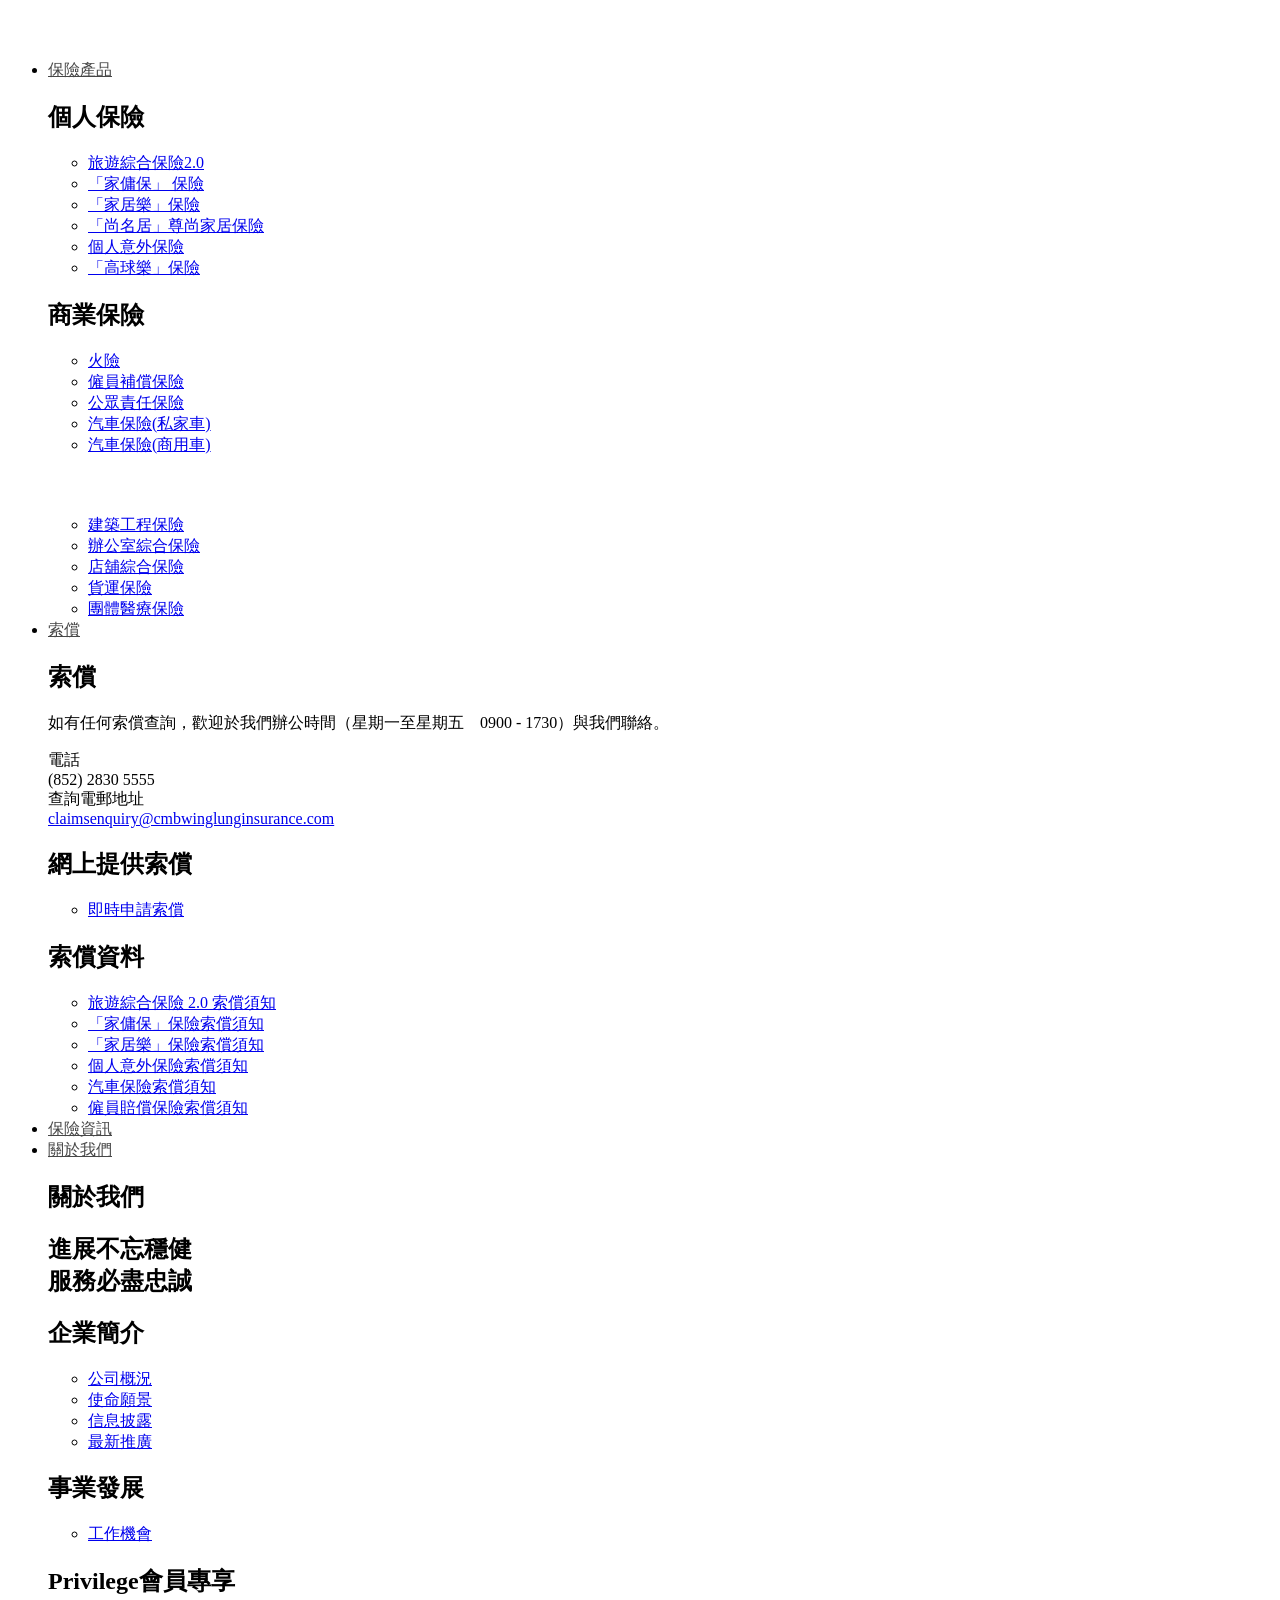
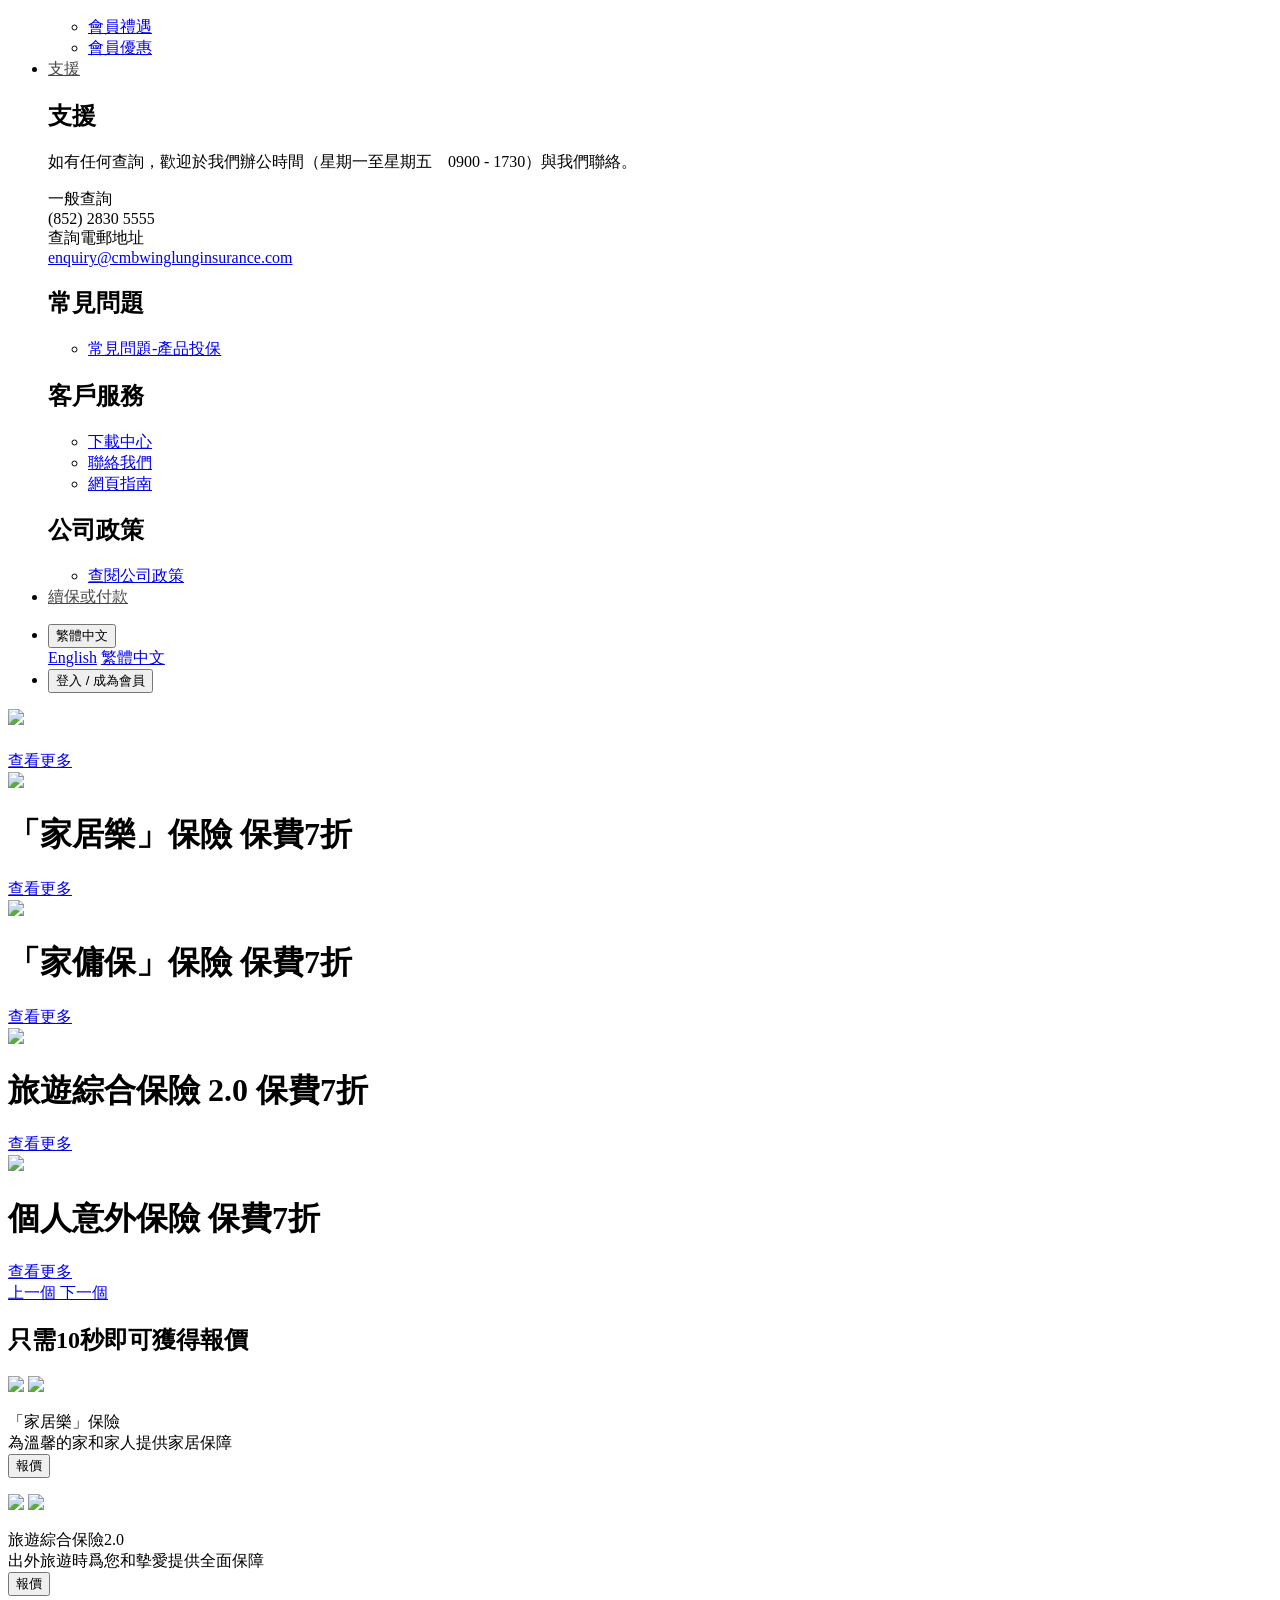
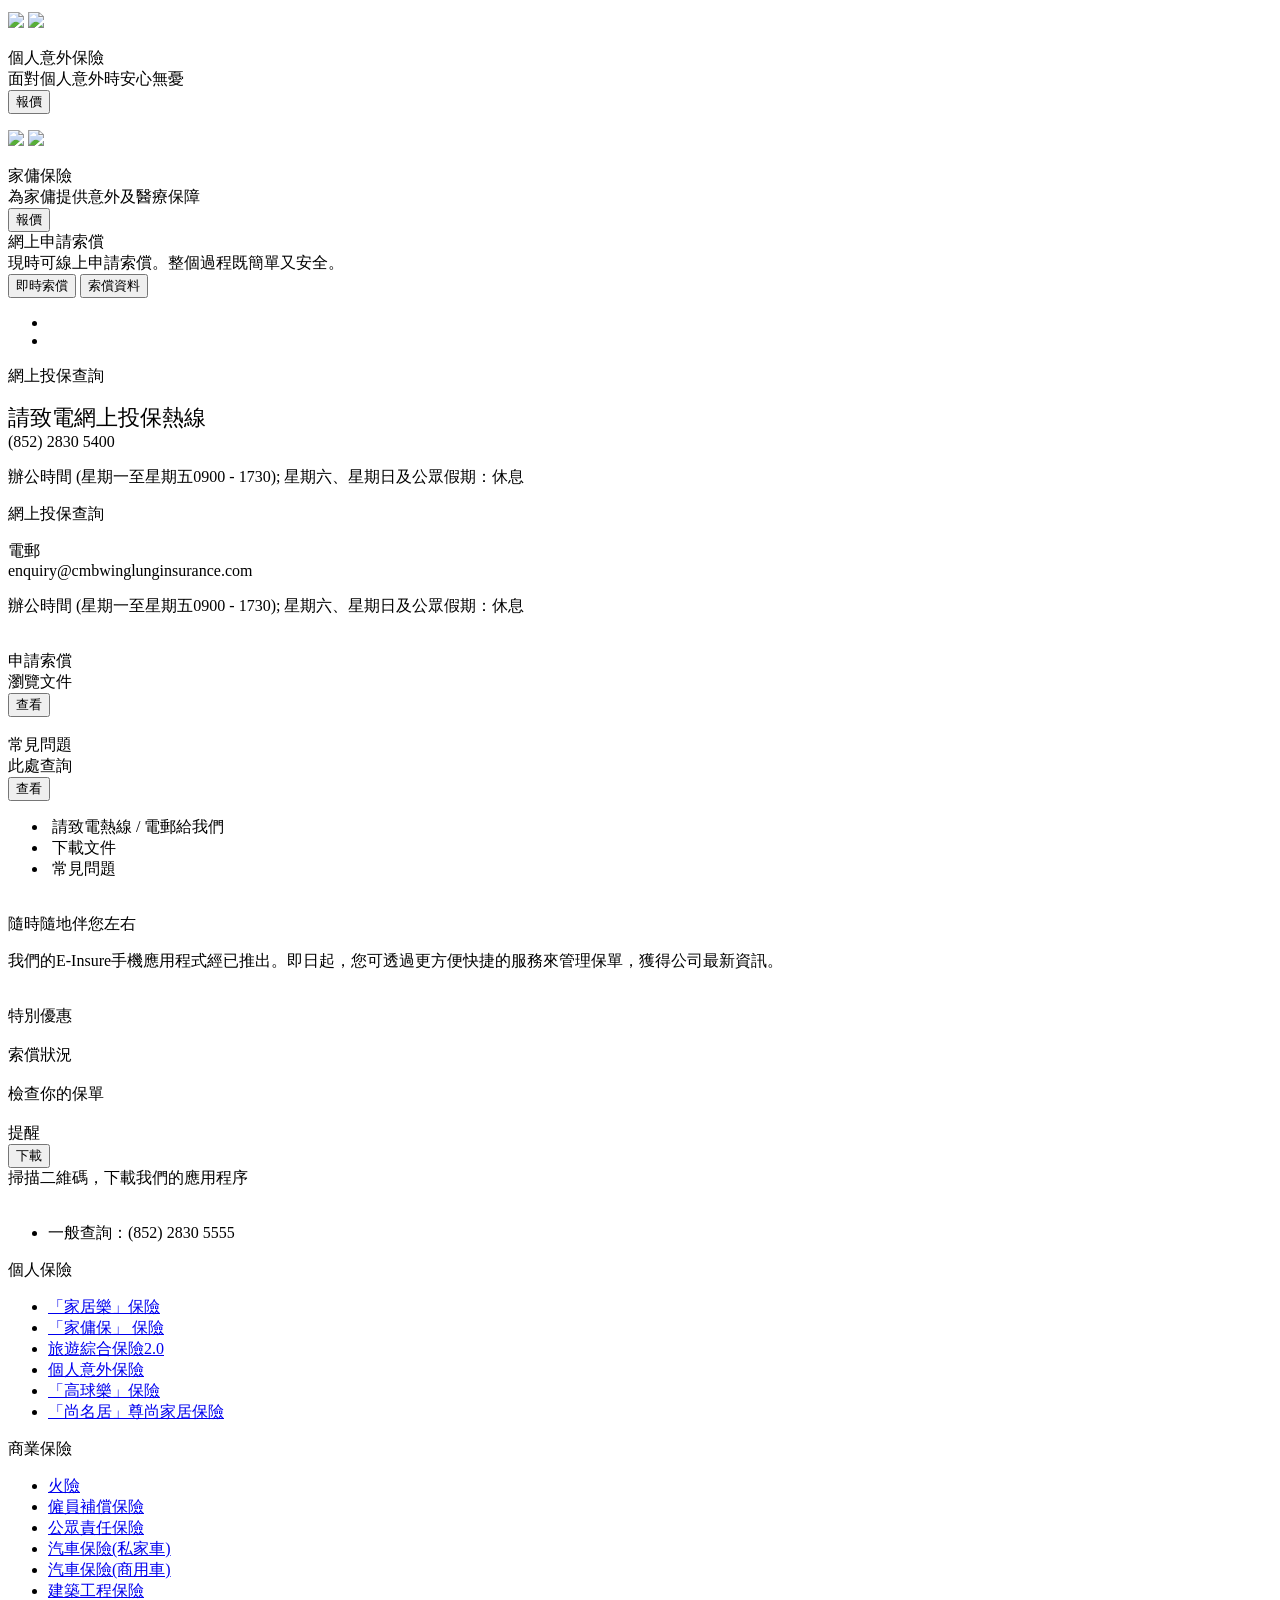
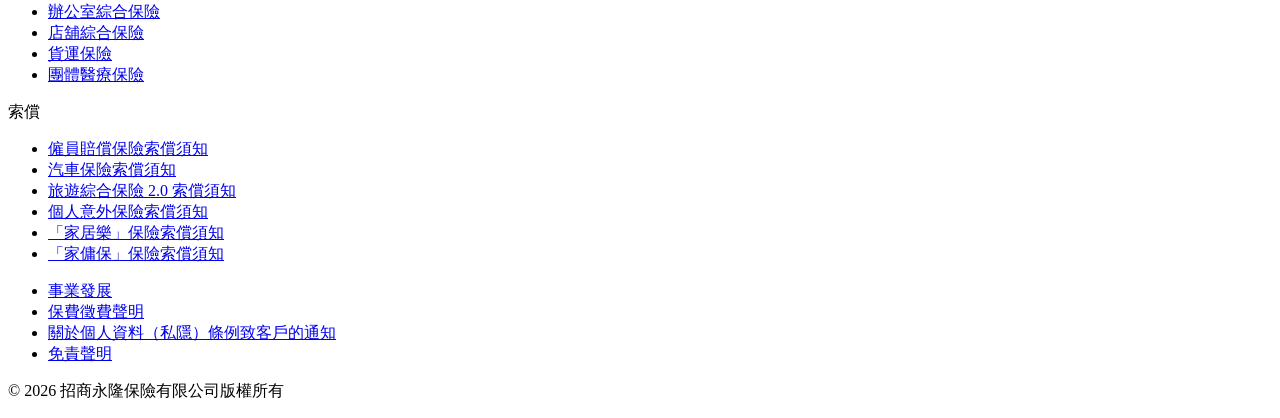
==== index.html @ 15ef1fee "3rd try" ====
<!DOCTYPE html>
<!-- saved from url=(0040)https://www.cmbwinglunginsurance.com/zh/ -->
<html class="no-js" lang="zh"><!--<![endif]--><head><meta http-equiv="Content-Type" content="text/html; charset=UTF-8">
    
    <meta http-equiv="X-UA-Compatible" content="IE=edge">
    <meta name="viewport" content="width=device-width initial-scale=1.0 maximum-scale=1.0 user-scalable=yes">
    <meta name="format-detection" content="telephone=no">
    <title>招商永隆保險</title>
    <meta name="description" content="招商永隆保險有限公司（前身為永隆保險有限公司）成立於1981年，為招商永隆銀行有限公司全資附屬公司。自2008年招商銀行收購永隆銀行以來，我公司成為招商銀行集團內唯一一間提供一般保險服務的公司。">
    <meta name="keywords" content="招商永隆保險,香港,個人保險,家居,家傭,個人意外,旅遊,聯絡我們,下載,索償程序,尚名居,家傭保,家居樂,旅遊綜合保險,個人意外保險,財產險,汽車保險,責任保險,運輸險,意外及健康險">
    <meta property="og:image" content="//www.cmbwinglunginsurance.com/Themes/direct/images/fbimg_2.jpg">
    <meta property="og:description" content="CMB Wing Lung Insurance ZH">
    


    
    
    <script src="./招商永隆保險_files/hm.js.download"></script><script type="text/javascript">
        var _rootpath = "/"
        var _langid = "2"
        var _sitename = "DIRECT"
    </script>
    <link rel="canonical" href="http://www.cmbwinglunginsurance.com/">
    <link href="./招商永隆保險_files/bootstrap4.3.1.css" rel="stylesheet">
    <link href="./招商永隆保險_files/bootstrap.css" rel="stylesheet">
    <link href="./招商永隆保險_files/common.css" rel="stylesheet">
    <link href="./招商永隆保險_files/bootstrap-chosen.css" rel="stylesheet">

    <script type="text/javascript" src="./招商永隆保險_files/jquery-3.6.0.min.js.download"></script>
    <script type="text/javascript" src="./招商永隆保險_files/jquery-3.6.0.min.js.download"></script>
    <script type="text/javascript" src="./招商永隆保險_files/moment.min.js.download"></script>
    <script type="text/javascript" src="./招商永隆保險_files/popper.js.download"></script>
    <script type="text/javascript" src="./招商永隆保險_files/bootstrap.min.js.download"></script>
    <script type="text/javascript" src="./招商永隆保險_files/simpleMobileMenu.js.download"></script>
    <script type="text/javascript" src="./招商永隆保險_files/chosen.jquery.js.download"></script>
    <script type="text/javascript" src="./招商永隆保險_files/esd_fontend_script.js.download"></script>



    <script src="./招商永隆保險_files/bootstrap-datetimepicker.min.js.download"></script>
    <link href="./招商永隆保險_files/bootstrap-datetimepicker.css" rel="stylesheet">
    <script src="./招商永隆保險_files/jquery.validate.min.js.download"></script>
    <script src="./招商永隆保險_files/jquery.validate.additional.js.download"></script>

    <script>var _hmt = _hmt || [];(function() {  var hm = document.createElement("script");  hm.src = "https://hm.baidu.com/hm.js?60642359745b05af45d25fa3fc663d2a";  var s = document.getElementsByTagName("script")[0];   s.parentNode.insertBefore(hm, s);})();</script>

    

    

</head>
    <body class="" style=""><div class="overally"></div>
    



<nav id="nav" class="">
    <div class="navbar-slim">
        <div class="container">
            <div class="navbar-logo-slim">
                <a href="https://www.cmbwinglunginsurance.com/zh/">
                        <img src="https://www.cmbwinglunginsurance.com/zh/" alt="">
                </a>
            </div>
            <i class="icon icon_menu"></i>
        </div>
    </div>
    <div class="container navbar-one">
        <div class="row">
            <div class="col-md-9 nav-left">
                <div class="logo">
                    <a href="https://www.cmbwinglunginsurance.com/zh/">
                            <img src="./招商永隆保險_files/CMBWLI-LOGO2022032215174520220322151745.JPG" alt="">
                    </a>
                </div>
                <div class="navwrp"><a href="javascript:void(0)" class="mnuclose"><i class="icon icon_cancel"></i></a><a href="javascript:void(0)" class="smobitrigger ion-navicon-round inrwrpr" style="display: none;"><i class="icon icon_menu"></i></a><ul class="nav mobimenu inrwrpr">
                        <li class="has-dropdown">
                            <a class="nav-link" href="https://www.cmbwinglunginsurance.com/zh/#" style="color: rgb(71, 71, 71);">保險產品</a>
                            <div class="submenu">
                                <div class="container">
                                    <div class="col-md-4 submenu-column">
                                        <h2 class="red">個人保險</h2>
                                        <ul class="dropdown">
                                            <li><a href="https://www.cmbwinglunginsurance.com/zh/Product/ProductFeatures?type=T">旅遊綜合保險2.0<i class="glyphicon glyphicon-menu-right"></i></a></li>
                                            <li><a href="https://www.cmbwinglunginsurance.com/zh/Product/ProductFeatures?type=DH">「家傭保」 保險<i class="glyphicon glyphicon-menu-right"></i></a></li>
                                            <li><a href="https://www.cmbwinglunginsurance.com/zh/Product/ProductFeatures?type=H">「家居樂」保險<i class="glyphicon glyphicon-menu-right"></i></a></li>
                                            <li><a href="https://www.cmbwinglunginsurance.com/zh/Product/ProductFeatures?type=SH">「尚名居」尊尚家居保險<i class="glyphicon glyphicon-menu-right"></i></a></li>
                                            <li><a href="https://www.cmbwinglunginsurance.com/zh/Product/ProductFeatures?type=PA">個人意外保險<i class="glyphicon glyphicon-menu-right"></i></a></li>
                                            <li><a href="https://www.cmbwinglunginsurance.com/zh/Product/ProductFeatures?type=GP">「高球樂」保險<i class="glyphicon glyphicon-menu-right"></i></a></li>
                                        </ul>
                                    </div>
                                    <div class="col-md-4 submenu-column">
                                        <h2 class="red">商業保險</h2>
                                        <ul class="dropdown">
                                            <li><a href="https://www.cmbwinglunginsurance.com/zh/Product/ProductFeatures?type=F">火險<i class="glyphicon glyphicon-menu-right"></i></a></li>
                                            <li><a href="https://www.cmbwinglunginsurance.com/zh/Product/ProductFeatures?type=EC">僱員補償保險<i class="glyphicon glyphicon-menu-right"></i></a></li>
                                            <li><a href="https://www.cmbwinglunginsurance.com/zh/Product/ProductFeatures?type=PL">公眾責任保險<i class="glyphicon glyphicon-menu-right"></i></a></li>
                                            <li><a href="https://www.cmbwinglunginsurance.com/zh/Product/ProductFeatures?type=PC">汽車保險(私家車)<i class="glyphicon glyphicon-menu-right"></i></a></li>
                                            <li><a href="https://www.cmbwinglunginsurance.com/zh/Product/ProductFeatures?type=CV">汽車保險(商用車)<i class="glyphicon glyphicon-menu-right"></i></a></li>
                                        </ul>
                                    </div>
                                    <div class="col-md-4 submenu-column">
                                        <h2 style="height:20px"></h2>
                                        <ul class="dropdown">
                                            <li><a href="https://www.cmbwinglunginsurance.com/zh/Product/ProductFeatures?type=CAR">建築工程保險<i class="glyphicon glyphicon-menu-right"></i></a></li>
                                            <li><a href="https://www.cmbwinglunginsurance.com/zh/Product/ProductFeatures?type=OC">辦公室綜合保險<i class="glyphicon glyphicon-menu-right"></i></a></li>
                                            <li><a href="https://www.cmbwinglunginsurance.com/zh/Product/ProductFeatures?type=SCP">店舖綜合保險<i class="glyphicon glyphicon-menu-right"></i></a></li>
                                            <li><a href="https://www.cmbwinglunginsurance.com/zh/Product/ProductFeatures?type=MC">貨運保險<i class="glyphicon glyphicon-menu-right"></i></a></li>
                                            <li><a href="https://www.cmbwinglunginsurance.com/zh/Product/ProductFeatures?type=GMI">團體醫療保險<i class="glyphicon glyphicon-menu-right"></i></a></li>
                                        </ul>
                                    </div>
                                </div>
                            </div><!-- submenu end -->
                        </li>
                        <li class="has-dropdown">
                            <a class="nav-link" href="https://www.cmbwinglunginsurance.com/zh/#" style="color: rgb(71, 71, 71);">索償</a>
                            <div class="submenu">
                                <div class="container submenu-long">
                                    <div class="col-md-4 submenu-column submenu-intro">
                                        <h2 class="red">索償</h2>
<p>如有任何索償查詢，歡迎於我們辦公時間（星期一至星期五　0900 - 1730）與我們聯絡。</p>
<div class="submenu-title">電話</div>
<div class="submenu-info">(852) 2830 5555</div>
<div class="submenu-title">查詢電郵地址</div>
<div class="submenu-info"><a href="mailto:enquiry@cmbwinglunginsurance.com">claimsenquiry@cmbwinglunginsurance.com</a></div>
                                    </div>
                                    <div class="col-md-4 submenu-column">
                                        <h2 class="red">網上提供索償</h2>
                                        <ul class="dropdown">
                                            <li> <a href="https://www.cmbwinglunginsurance.com/zh/Claim/Landing">即時申請索償<i class="glyphicon glyphicon-menu-right"></i></a></li>
                                        </ul>
                                    </div>
                                    <div class="col-md-4 submenu-column">
                                        <h2 class="red">索償資料</h2>
                                        <ul class="dropdown">
                                            <li><a href="https://www.cmbwinglunginsurance.com/zh/form/instruction/2261">旅遊綜合保險 2.0 索償須知<i class="glyphicon glyphicon-menu-right"></i></a></li>
                                            <li><a href="https://www.cmbwinglunginsurance.com/zh/form/instruction/2284">「家傭保」保險索償須知<i class="glyphicon glyphicon-menu-right"></i></a></li>
                                            <li><a href="https://www.cmbwinglunginsurance.com/zh/form/instruction/2259">「家居樂」保險索償須知<i class="glyphicon glyphicon-menu-right"></i></a></li>
                                            <li><a href="https://www.cmbwinglunginsurance.com/zh/form/instruction/2263">個人意外保險索償須知<i class="glyphicon glyphicon-menu-right"></i></a></li>
                                            <li><a href="https://www.cmbwinglunginsurance.com/zh/form/instruction/4505">汽車保險索償須知<i class="glyphicon glyphicon-menu-right"></i></a></li>
                                            <li><a href="https://www.cmbwinglunginsurance.com/zh/form/instruction/2283">僱員賠償保險索償須知<i class="glyphicon glyphicon-menu-right"></i></a></li>
                                        </ul>
                                    </div>
                                </div>
                            </div><!-- submenu end -->
                        </li>
                        <li class="">
                            <a class="nav-link" href="https://www.cmbwinglunginsurance.com/zh/NewsAndPromotions" style="color: rgb(71, 71, 71);">保險資訊</a>
                        </li>
                        <li class="has-dropdown">
                            <a class="nav-link" href="https://www.cmbwinglunginsurance.com/zh/#" style="color: rgb(71, 71, 71);">關於我們</a>
                            <div class="submenu">
                                <div class="container">
                                    <div class="col-md-4 submenu-column submenu-intro">
                                        <h2 class="red">關於我們</h2>
<h1>進展不忘穩健<br>服務必盡忠誠</h1>
                                    </div>
                                    <div class="col-md-4 submenu-column">
                                        <h2 class="red">企業簡介</h2>
                                        <ul class="dropdown">
                                            <li><a href="https://www.cmbwinglunginsurance.com/zh/CompanyProfile">公司概況<i class="glyphicon glyphicon-menu-right"></i></a></li>
                                            <li><a href="https://www.cmbwinglunginsurance.com/zh/OurMission">使命願景<i class="glyphicon glyphicon-menu-right"></i></a></li>
                                            <li><a href="https://www.cmbwinglunginsurance.com/zh/InformationDisclosure">信息披露<i class="glyphicon glyphicon-menu-right"></i></a></li>
                                            <li><a href="https://www.cmbwinglunginsurance.com/zh/NewsAndPromotions?type=P">最新推廣<i class="glyphicon glyphicon-menu-right"></i></a></li>
                                        </ul>
                                    </div>
                                    <div class="col-md-4 submenu-column">
                                        <h2 class="red">事業發展</h2>
                                        <ul class="dropdown">
                                            <li><a href="https://www.cmbwinglunginsurance.com/zh/CarrerOpportunities">工作機會<i class="glyphicon glyphicon-menu-right"></i></a></li>
                                        </ul>
                                        <h2 class="red">Privilege會員專享</h2>
                                        <ul class="dropdown">
                                            <li><a href="https://www.cmbwinglunginsurance.com/zh/MemberPrivileges">會員禮遇<i class="glyphicon glyphicon-menu-right"></i></a></li>
                                            <li><a href="https://www.cmbwinglunginsurance.com/zh/MemberOffer">會員優惠<i class="glyphicon glyphicon-menu-right"></i></a></li>
                                        </ul>
                                    </div>
                                </div>
                            </div><!-- submenu end -->
                        </li>
                        <li class="has-dropdown">
                            <a class="nav-link" href="https://www.cmbwinglunginsurance.com/zh/#" style="color: rgb(71, 71, 71);">支援</a>
                            <div class="submenu">
                                <div class="container submenu-long">
                                    <div class="col-md-4 submenu-column submenu-intro">
                                        <h2 class="red">支援</h2>
<p>如有任何查詢，歡迎於我們辦公時間（星期一至星期五　0900 - 1730）與我們聯絡。</p>
<div class="submenu-title">一般查詢</div>
<div class="submenu-info">(852) 2830 5555</div>
<div class="submenu-title">查詢電郵地址</div>
<div class="submenu-info"><a href="mailto:enquiry@cmbwinglunginsurance.com">enquiry@cmbwinglunginsurance.com</a></div>
                                    </div>
                                    <div class="col-md-4 submenu-column">
                                        <h2 class="red">常見問題</h2>
                                        <ul class="dropdown">
                                            <li><a href="https://www.cmbwinglunginsurance.com/zh/Faq?type=A">常見問題-產品投保<i class="glyphicon glyphicon-menu-right"></i></a></li>
                                        </ul>
                                    </div>
                                    <div class="col-md-4 submenu-column">
                                        <h2 class="red">客戶服務</h2>
                                        <ul class="dropdown">
                                            <li><a href="https://www.cmbwinglunginsurance.com/zh/DownloadCenter">下載中心<i class="glyphicon glyphicon-menu-right"></i></a></li>
                                            <li><a href="https://www.cmbwinglunginsurance.com/zh/ContactUs">聯絡我們<i class="glyphicon glyphicon-menu-right"></i></a></li>
                                            <li><a href="https://www.cmbwinglunginsurance.com/zh/SiteMap">網頁指南<i class="glyphicon glyphicon-menu-right"></i></a></li>
                                        </ul>
                                    </div>
                                    <div class="col-md-4 submenu-column">
                                        <h2 class="red">公司政策</h2>
                                        <ul class="dropdown">
                                            <li><a href="https://www.cmbwinglunginsurance.com/zh/TNC">查閱公司政策<i class="glyphicon glyphicon-menu-right"></i></a></li>
                                        </ul>
                                    </div>
                                </div>
                            </div><!-- submenu end -->
                        </li>
                            <li class="">
                                <a class="nav-link" href="https://www.cmbwinglunginsurance.com/zh/order/premiumcollection" style="color: rgb(71, 71, 71);">續保或付款</a>
                            </li>
                    </ul></div>
                    
            </div>
            
            <div class="col-md-3 nav-right"><ul class="nav-right-inner">
                    <li>
                        <div class="dropdown">
                            <button class="btn btn-language dropdown-toggle" type="button" id="dropdownLanguage" data-toggle="dropdown" aria-haspopup="true" aria-expanded="false">
                                <i class="icon icon_language"></i>
                                     繁體中文
                                <span class="caret"></span>
                            </button>
                            <div class="dropdown-menu dropdown-language" aria-labelledby="dropdownLanguage">
                                <a class="dropdown-item " href="https://www.cmbwinglunginsurance.com/zh/changelanguage/1">English<i class="glyphicon glyphicon-menu-right"></i></a>
                                <a class="dropdown-item active" href="https://www.cmbwinglunginsurance.com/zh/changelanguage/2">繁體中文<i class="glyphicon glyphicon-menu-right"></i></a>
                            </div>
                        </div>
                    </li>
                        <li>
                            <button type="button" class="btn btn-normal btn-log" data-target="#loginModal-top"><i class="icon icon_lock"></i>登入 / 成為會員</button>
                        </li>
                </ul>
                
            </div>


        </div>
    </div>
</nav>
<div class="modal fade" id="warningModal" tabindex="-1" role="dialog" style="display:none;">
  <div class="modal-dialog modal-status" role="document">
    <div class="modal-content modal-alignLeft">
        <div id="warningModalContent"></div>
		<div class="btn-group-list">
			<button type="button" class="btn btn-normal btn-redeem btn-big" id="warningBtn" data-dismiss="modal">取消</button>
		</div>
    </div>
  </div>
</div>



<div class="modal-login" id="loginModal-top" style="display: none;">

    <div class="modal-homepage">
        <div class="container">
            <div class="close"><i class="icon icon_cancel"></i></div>
            <div class="row">
<form action="https://www.cmbwinglunginsurance.com/zh/login" class="AppDetails" id="login1" method="post" novalidate="novalidate"><input name="__RequestVerificationToken" type="hidden" value="XfYqFK_-IaB5kUbfVqRli-PKjD6ae22egIsaMiUeLNdieDs-omTNTIHGCdjoZsg2qimrJE8FT6rk6gWh6z-SrVcORsQSThZ_aNAop4mD1sQ1">                    <div class="col-md-6 modal-login-left">
                        <h1 class="font-style">會員登入</h1>
                        <div class="modal-login-input">
                            <label for="Email">電子郵件地址</label>
                            <input type="text" class="form-control" id="Email" name="Email">
                        </div>
                        <div class="modal-login-input">
                            <label for="Password">密碼</label>
                            <input type="password" class="form-control" id="Password" name="Password" autocomplete="off">
                        </div>
                        <div class="error-msg" id="loginErrorMsg" style="margin-top:2%"></div>
                        <div class="modal-login-button">
                            <button class="btn btn-normal btn-big-login btn-big" id="login_btn">登入</button>
                            <a href="https://www.cmbwinglunginsurance.com/zh/passwordrecovery" class="link" id="forgotPW">忘記密碼?</a>
                        </div>
                    </div>
</form>
                <div class="col-md-6 modal-login-right">
                    <h1 class="font-style">登記成為Privilege會員</h1>
                    <p class="account-txt">只需提供簡易資料成為會員，即可尊享會員優惠。</p>
                    <ul class="member-account">
                        <li><a href="https://www.cmbwinglunginsurance.com/zh/MemberPrivileges">會員禮遇<i class="glyphicon glyphicon-menu-right"></i></a></li>
                        <li><a href="https://www.cmbwinglunginsurance.com/zh/MemberOffer">會員優惠<i class="glyphicon glyphicon-menu-right"></i></a></li>
                    </ul>
                    <div class="modal-login-button">
                        <button type="button" class="btn btn-normal btn-register btn-big">現在登記</button>
                    </div>
                </div><!-- modal homepage right end -->
            </div>
        </div>
    </div>
    <script>
        jQuery.noConflict();
        (function ($) {

            $('#login1').validate({
                //debug:true,
                ignore: ".ignore",
                errorClass: 'error-msg',
                validClass: 'success',
                errorElement: 'span',
                focusInvalid: false,
                onfocusout: false,
                onkeyup: false,
                onclick: false,
                highlight: function (element, errorClass, validClass) {
                    //$(element).closest("div.col-md-6").addClass(errorClass).removeClass(validClass);
                },
                unhighlight: function (element, errorClass, validClass) {
                    //$(element).closest("div.col-md-6").removeClass(errorClass).addClass(validClass);
                },
                errorPlacement: function (error, element) {
                        $(element).parent('div').siblings("div.error-msg").html(error);
                },
                rules: {
                    "Email": {
                        required : true
                    },
                    "Password": {
                        required: true,
                        chkLogin : ['#Email','#Password','/Common/LoginVerification']
                    }
                },
                messages:{
                    "Email": {
                        required: "登記名號或密碼錯誤，請重新輸入。"

                    },
                    "Password": {
                        required: "登記名號或密碼錯誤，請重新輸入。"
                    }
                }

            });

            $('#forgotPW').on('click', function () {
                $(this).addClass('form-readonly-no-color');
                $('#login_btn').addClass('form-readonly-no-color');
                 $('.btn-register').addClass('form-readonly-no-color');
            });

            $('.btn-register').on('click', function () {
                $(this).addClass('form-readonly-no-color');
                $('#login_btn').addClass('form-readonly-no-color');
                $('#forgotPW').addClass('form-readonly-no-color');
                window.location.href = '/zh/member/join';
            });

            $("#login_btn").on("click", function (e) {
                if (!$('#login1').valid()) {
                    e.preventDefault();
                } else {
                    $(this).addClass('form-readonly-no-color');
                    $('#forgotPW').addClass('form-readonly-no-color');
                    $('.btn-register').addClass('form-readonly-no-color');
                }
        });
        })(jQuery)
    </script>
</div><!-- login end --><script>
    jQuery(document).ready(function () {

    });
</script>





    


<link href="./招商永隆保險_files/home.css" rel="stylesheet">




<script type="text/javascript" src="./招商永隆保險_files/main.js.download"></script>
<script type="text/javascript" src="./招商永隆保險_files/home.js.download"></script>







<div id="carouselHomepage" class="carousel slide" data-ride="carousel">
    <div class="carousel-inner">
            <div class="carousel-item">
                    <img class="d-block w-100" src="./招商永隆保險_files/MEMBER-REGISTRATION.JPG">
                    <div class="carousel-caption">
                        <h1 class="caption"></h1>
                        
                        <div class="carousel-caption-hr"></div>
                        <a href="https://www.cmbwinglunginsurance.com/zh/NewsAndPromotions?type=P">查看更多<i class="icon icon_arrowRight"></i></a>
                    </div>
                </div>
                <div class="carousel-item">
                    <img class="d-block w-100" src="./招商永隆保險_files/WEB_BANNER_2201811231033142020122910035420201229100354.PNG">
                    <div class="carousel-caption">
                        <h1 class="caption"></h1>
                        <h1 class="caption">「家居樂」保險 保費7折</h1>
                        <div class="carousel-caption-hr"></div>
                        <a href="https://www.cmbwinglunginsurance.com/zh/NewsAndPromotions?type=P">查看更多<i class="icon icon_arrowRight"></i></a>
                    </div>
                </div>
                <div class="carousel-item active">
                    <img class="d-block w-100" src="./招商永隆保險_files/HELPER-BANNER20220721160940.JPG">
                    <div class="carousel-caption">
                        <h1 class="caption"></h1>
                        <h1 class="caption">「家傭保」保險 保費7折</h1>
                        <div class="carousel-caption-hr"></div>
                        <a href="https://www.cmbwinglunginsurance.com/zh/NewsAndPromotions?type=P">查看更多<i class="icon icon_arrowRight"></i></a>
                    </div>
                </div>
                <div class="carousel-item">
                    <img class="d-block w-100" src="./招商永隆保險_files/SLIDE_0120180713154436.JPG">
                    <div class="carousel-caption">
                        <h1 class="caption"></h1>
                        <h1 class="caption">旅遊綜合保險 2.0 保費7折</h1>
                        <div class="carousel-caption-hr"></div>
                        <a href="https://www.cmbwinglunginsurance.com/zh/NewsAndPromotions?type=P">查看更多<i class="icon icon_arrowRight"></i></a>
                    </div>
                </div>
                <div class="carousel-item">
                    <img class="d-block w-100" src="./招商永隆保險_files/WEB-PA-BANNER-2019071220190712162151.PNG">
                    <div class="carousel-caption">
                        <h1 class="caption"></h1>
                        <h1 class="caption">個人意外保險 保費7折</h1>
                        <div class="carousel-caption-hr"></div>
                        <a href="https://www.cmbwinglunginsurance.com/zh/NewsAndPromotions?type=P">查看更多<i class="icon icon_arrowRight"></i></a>
                    </div>
                </div>

       
    </div>
    <a class="left carousel-control carousel-control-prev" href="https://www.cmbwinglunginsurance.com/zh/#carouselHomepage" role="button" data-slide="prev">
        <span class="glyphicon glyphicon-menu-left" aria-hidden="true"></span>
        <span class="sr-only">上一個</span>
    </a>
    <a class="right carousel-control carousel-control-next" href="https://www.cmbwinglunginsurance.com/zh/#carouselHomepage" role="button" data-slide="next">
        <span class="glyphicon glyphicon-menu-right" aria-hidden="true"></span>
        <span class="sr-only">下一個</span>
    </a>
</div><!-- carousel end -->

<div class="quickQuote">
    <div class="container">
        <div class="row">
            <div class="col-lg-12">
                <h2>只需10秒即可獲得報價</h2>
            </div>
        </div>
        <div class="row quickquote-row">
            <div class="col-sm-3 quickquote-outer" data-target="#carouselHomepage">
                <div class="quickquote-inner" data-target="#homeModal">
                    <p><img src="./招商永隆保險_files/icon_quickquote_02.svg" class="tablet-inline"> <img src="./招商永隆保險_files/icon_quickquote_mob_02.svg" class="tablet-768"></p>
<div class="quickquote-title">「家居樂」保險</div>
<div class="quickquote-txt" style="">為溫馨的家和家人提供家居保障</div>
                    <button type="button" class="btn btn-normal btn-quote" data-target="#homeModal">報價</button>
                </div><!-- quick quote inner end -->
            </div>
            <div class="col-sm-3 quickquote-outer" data-target="#carouselHomepage">
                <div class="quickquote-inner" data-target="#travelModal">
                    <p><img src="./招商永隆保險_files/icon_quickquote_01.svg" class="tablet-inline"> <img src="./招商永隆保險_files/icon_quickquote_mob_01.svg" class="tablet-768"></p>
<div class="quickquote-title">旅遊綜合保險2.0</div>
<div class="quickquote-txt" style="">出外旅遊時爲您和摰愛提供全面保障</div>
                    <button type="button" class="btn btn-normal btn-quote" data-target="#travelModal">報價</button>
                </div><!-- quick quote inner end -->
            </div>
            <div class="col-sm-3 quickquote-outer" data-target="#carouselHomepage">
                <div class="quickquote-inner" data-target="#personalModal">
                   <p><img class="tablet-inline" src="./招商永隆保險_files/icon_quickquote_03.svg"> <img class="tablet-768" src="./招商永隆保險_files/icon_quickquote_mob_03.svg"></p>
<div class="quickquote-title">個人意外保險</div>
<div class="quickquote-txt" style="">面對個人意外時安心無憂</div>
                    <button type="button" class="btn btn-normal btn-quote" data-target="#personalModal">報價</button>
                </div><!-- quick quote inner end -->
            </div>
            <div class="col-sm-3 quickquote-outer" data-target="#carouselHomepage">
                <div class="quickquote-inner" data-target="#domesticModal">
                   <p><img src="./招商永隆保險_files/icon_quickquote_04.svg" class="tablet-inline"> <img src="./招商永隆保險_files/icon_quickquote_mob_04.svg" class="tablet-768"></p>
<div class="quickquote-title">家傭保險</div>
<div class="quickquote-txt" style="">為家傭提供意外及醫療保障</div>
                    <button type="button" class="btn btn-normal btn-quote" data-target="#domesticModal">報價</button>
                </div><!-- quick quote inner end -->
            </div>
        </div>
    </div>

    <div class="modal-quickQuote" id="travelModal" style="display: none;">
       
<form id="travel_quick_qoute_form" action="https://www.cmbwinglunginsurance.com/zh/travel-insurance/quote" method="post" novalidate="novalidate">
    <div class="modal-homepage container">


        <div class="close"><i class="icon icon_cancel"></i></div>
        <div class="row">
            <div class="col-md-3 modal-homepage-left">
                <p><img src="./招商永隆保險_files/icon_quickquote_big_01.svg" alt=""></p>
<div class="modal-quote-title">無論何處都可享受您的旅遊</div>
<div class="modal-quote-hr"></div>
<div class="modal-quote-txt">招商永隆保險「旅遊綜合保險2.0」為您的旅程提供保障</div>


                        <input type="hidden" id="header_style" name="headerStyle" value="">

                        <input type="hidden" id="footer_style" name="footerStyle" value="">
            </div>
            <div class="col-md-9 modal-homepage-right">
                <div class="row">
                    <!--Type--> <div class="col-md-6">
                        <div class="quote-field-title">
                            旅程


                        </div>

                        <ul class="type line-block">
                            <li class="active">
                                <img src="./招商永隆保險_files/icon_singletrip.svg" alt="">
                                <i class="icon icon_info" data-trigger="hover" data-toggle="popover" data-placement="bottom" data-content="For Travel originating from Hong Kong" data-original-title="" title=""></i>
                                <div class="quote-field-txt" id="S">
                                    單次旅程

                                </div>
                            </li>
                            <li>

                                <img src="./招商永隆保險_files/icon_annualplan.svg" alt="">
                                <i class="icon icon_info" style="margin-left:35%;" data-trigger="hover" data-toggle="popover" data-placement="bottom" data-content="For Travel originating from Hong Kong" data-original-title="" title=""></i>
                                <div class="quote-field-txt" id="A">
                                    全年保障

                                </div>
                            </li>
                        </ul>
                        <span class="field-validation-valid error-msg" data-valmsg-for="TravelType" data-valmsg-replace="true"></span>
                        <input type="hidden" name="TravelType" id="TravelType" value="S">
                        <span class="jq-error"></span>
                    </div>

                    <!--Insured category--> <div class="col-md-6">
                        <div class="quote-field-title">保障類別</div>
                        <ul class="insuredCate line-block">
                            <li class="active">
                                <img src="./招商永隆保險_files/icon_justme.svg" alt="">
                                <div class="quote-field-txt" id="I">只有本人</div>
                            </li>
                            <li>
                                <img src="./招商永隆保險_files/icon_family.svg" alt="">
                                <div class="quote-field-txt" id="F">家庭</div>
                            </li>
                            <li>
                                <img src="./招商永隆保險_files/icon_group.svg" alt="">
                                <div class="quote-field-txt" id="G">團體</div>
                            </li>
                        </ul>
                        <span class="field-validation-valid error-msg" data-valmsg-for="InsuredCategory" data-valmsg-replace="true"></span>

                        <input type="hidden" name="InsuredCategory" id="InsuredCategory" value="I">
                        <span class="jq-error"></span>
                    </div>
                </div>
                <div class="row">
                    <!--Travel Date-->
                    <div class="col-md-6 travel-st-picker">
                        <div class="quote-field-title">日期</div>
                        <ul class="travelDate line-block" style="display: flex;">
                            <li>
                                <div class="travelDate-txt float-txt">離港日期</div>
                                <input type="text" class="form-control datepicker float-input" id="t_DepartureDate" name="DepartureDate" readonly="true">
                                <div class="error-container depart-date-error" style="height:20px"></div>
                            </li>
                            <li>
                                <div class="travelDate-txt float-txt">抵港日期</div>
                                <input type="text" class="form-control datepicker float-input" id="t_ReturnDate" name="ReturnDate" readonly="true">
                                <div class="error-container return-date-error" style="height:20px"></div>
                            </li>
                        </ul>
                        <span class="field-validation-valid error-msg" data-valmsg-for="DepartureDate" data-valmsg-replace="true" style="display: none;"></span>
                        <span class="field-validation-valid error-msg" data-valmsg-for="ReturnDate" data-valmsg-replace="true" style="display: none;"></span>
                       
                    </div>

                    <div class="col-md-6 mob-marginTop travel-at-picker" style="display: none;">
                        <div class="quote-field-title">生效日期<i class="icon icon_info" data-trigger="hover" data-toggle="popover" data-placement="top" data-content="此保單將由您選擇的日期開始提供12個月的保障" data-original-title="" title=""></i></div>
                        <input type="text" class="form-control datepicker datepicker-insuranced" id="t_EffectiveDate" name="EffectiveDate" readonly="true">
                        <span class="field-validation-valid error-msg" data-valmsg-for="EffectiveDate" data-valmsg-replace="true"></span>
                    </div>

                    <!--personNum-->   <div class="col-md-6">
                        <ul class="personNum line-block">
                            <li>
                                <div class="input-field-num" id="adultNumField" style="display: none;">
                                    <div class="numberTitle">成人<i class="icon icon_info" data-trigger="hover" data-toggle="popover" data-placement="top" data-content="年齡18歲或以上" data-original-title="" title=""></i></div>
                                    <div class="number-input">
                                        <button class="minus"></button>
                                        <input class="quantity" min="1" max="1" name="InsuredAdult" type="number" id="InsuredAdult" readonly="readonly">
                                        <button class="plus"></button>
                                    </div>

                                </div>
                            </li>
                            <li>
                                <div class="input-field-num" id="childNumField" style="display: none;">
                                    <div class="numberTitle">子女<i class="icon icon_info" data-trigger="hover" data-toggle="popover" data-placement="top" data-content="年齡介乎3個月至18歲" data-original-title="" title=""></i></div>
                                    <div class="number-input">
                                        <button class="minus"></button>
                                        <input class="quantity" min="0" max="0" name="InsuredChildren" type="number" id="InsuredChildren" readonly="readonly">
                                        <button class="plus"></button>
                                    </div>

                                </div>
                            </li>
                        </ul>
                        <span class="field-validation-valid error-msg" data-valmsg-for="InsuredAdult" data-valmsg-replace="true"></span>
                        <span class="field-validation-valid error-msg" data-valmsg-for="InsuredChildren" data-valmsg-replace="true"></span>
                        <span class="jq-error"></span>
                    </div>
                </div>
                <div class="tips"><i class="icon icon_tip_red"></i><span>家庭計劃成員必須為直系親屬</span></div>
                <div class="fixed-bg">
                    <button class="btn btn-normal btn-quoteNow btn-big" id="travel_submit">報價</button>
                </div><!-- modal homepage right end -->
            </div>
        </div>

    </div>
</form>
<script>

    jQuery.noConflict();
    (function ($) {

        $.fn.ChangeInsuredCategory = function (selectedCate) {
            //reset the selection
            $('#InsuredAdult').val(1);
            $('#InsuredChildren').val(0);
            $('#InsuredCategory').val(selectedCate);
            //set the selecting limit
            if (selectedCate === 'I') {
                $('#InsuredAdult').attr('min', 1);
                $('#InsuredAdult').attr('max', 1);
                $('#InsuredChildren').attr('min', 0);
                $('#InsuredChildren').attr('max', 0);
                $('#InsuredAdult').attr('readonly', 'readonly');
                $('#InsuredChildren').attr('readonly', 'readonly');
                $('#adultNumField').hide();
                $('#childNumField').hide();


            } else if (selectedCate === 'F') {
                $('#InsuredAdult').attr('min', 1);
                $('#InsuredAdult').attr('max', 2);
                $('#InsuredChildren').val(1);
                $('#InsuredChildren').attr('min', 1);
                $('#InsuredChildren').attr('max', 6);
                $('#InsuredAdult').removeAttr('readonly');
                $('#InsuredChildren').removeAttr('readonly');
                $('#adultNumField').show();
                $('#childNumField').show();

            } else if (selectedCate === 'G') {
                $('#InsuredAdult').val(2);
                $('#InsuredAdult').attr('min', 2);
                $('#InsuredAdult').attr('max', 6);
                $('#InsuredChildren').attr('min', 0);
                $('#InsuredChildren').attr('max', 0);
                $('#InsuredAdult').removeAttr('readonly');
                $('#InsuredChildren').attr('readonly', 'readonly');
                $('#adultNumField').show();
                $('#childNumField').hide();
            }
        }

        $.fn.ChangeDate = function (selectedType) {
            $('#TravelType').val(selectedType);
            //reset the value of the element.
            $('#t_DepartureDate').val('');
            $('#t_ReturnDate').val('');
            $('#t_EffectiveDate').val('');

            //travel select the annual type
            if (selectedType === 'A') {
                //show the picker
                $('.travel-at-picker').show();
                $('.travel-st-picker').hide();
            } else {
                $('.travel-at-picker').hide();
                $('.travel-st-picker').show();
            }
        }


        $(document).ready(function () {

            $('#travel_quick_qoute_form').validate({
                //debug:true,
                errorClass: 'error-msg',
                validClass: 'success',
                errorElement: 'span',
                focusInvalid: false,
                onkeyup: false,
                highlight: function (element, errorClass, validClass) {
                    //$(element).closest("div.col-md-6").addClass(errorClass).removeClass(validClass);
                },
                unhighlight: function (element, errorClass, validClass) {
                    //$(element).closest("div.col-md-6").removeClass(errorClass).addClass(validClass);
                },
                errorPlacement: function (error, element) {
                    if (element.attr("id") === "t_DepartureDate" || element.attr("id") === "t_ReturnDate") {
                        error.appendTo(element.closest("li").find(".error-container"));
                    } else {
                        error.appendTo($(element).closest("div.col-md-6"));
                    }
                },
                rules: {
                    'InsuredCategory': {
                        required: true
                    },
                    'TravelType': {
                        required: true
                    },
                    'EffectiveDate': {
                        required: function () {
                            return $('#TravelType').val() == 'A';
                        }
                    },
                    'DepartureDate': {
                        required: function () {
                            return $('#TravelType').val() == 'S';
                        }
                    },
                    'ReturnDate': {
                        required: function () {
                            return $('#TravelType').val() == 'S';
                        }
                    }
                },
                messages: {
                    'InsuredCategory': {
                        required: '請選擇計劃。'
                    },
                    'TravelType': {
                        required: '請選擇類別。'
                    },
                    'EffectiveDate': {
                        required: '請選擇日期。'
                    },
                    'DepartureDate': {
                        required: '請選擇日期。'
                    },
                    'ReturnDate': {
                        required: '請選擇日期。'
                    }
                }
            });

            $('#travel_quick_qoute_form').on('submit', function (e) {

                if (!$('#travel_quick_qoute_form').valid()) {
                    e.preventDefault();
                } else {
                    $('#travel_submit').addClass('form-readonly-no-color');
                    var applyData = {
                        "IsIndexSubmit": "True",
                        "IsNewQuote": "true",

                    }

                    for (objname in applyData) {
                        $(this).append($.fn.createHidden(objname, applyData[objname]));
                    }


                    if ($('#credit-card-no-input').length) {
                        $(this).append($.fn.createHidden('CreditCardPrefix', $('#credit-card-no-input').val()));
                    }
                    if ($('#e-Coupon-input').length) {
                        $(this).append($.fn.createHidden('CouponCode', $('#e-Coupon-input').val()));
                    }
                }
            });

                $('.travel-at-picker').hide();
                $.fn.ChangeDate('S');
                                        $.fn.ChangeInsuredCategory('I');
                                        $('#S').parent('li').addClass('active');
                                        $('#I').parent('li').addClass('active');

            $('#t_EffectiveDate').datapickerSelectDateRange(new Date('2026', '2', '23', 0, 0, 0, 0), moment().add(90, 'd'));

            $('#t_DepartureDate').on('click', function (e) {
                $(this).datapickerSelectDateRange(new Date('2026', '2', '23', 0, 0, 0, 0), moment().add(90, 'd'));
            });

            $('#t_DepartureDate').on('dp.change', function (e) {

                var dDefDate = new Date($(this).data('DateTimePicker').date());
                var minDate = moment(dDefDate).add(1, 'd');
                var maxDate = moment(dDefDate).add(179, 'd');
                var rDefDate = $('#t_ReturnDate').data('DateTimePicker').date();

                $("#t_ReturnDate").prev('div').addClass('focus');

                $('#t_ReturnDate').data('DateTimePicker').minDate(minDate);
                $('#t_ReturnDate').data('DateTimePicker').maxDate(maxDate);

                if (rDefDate != false) {
                    if (rDefDate < minDate) {
                        $('#t_ReturnDate').data('DateTimePicker').date(new Date(minDate));
                    } else {
                        if (dDefDate > rDefDate) {
                            var n_dDefDate = dDefDate.add(1, 'd');
                            if (n_dDefDate > maxDate) {
                                $('#t_ReturnDate').data('DateTimePicker').date(new Date(maxDate));
                            } else {
                                $('#t_ReturnDate').data('DateTimePicker').date(new Date(n_dDefDate));
                            }
                        } else {
                            $('#t_ReturnDate').data('DateTimePicker').date(new Date(rDefDate));
                        }
                    }
                }
            });

        });
    })(jQuery)

</script>

    </div><!-- travelModal end -->
    <div class="modal-quickQuote" id="homeModal" style="display: none;">
        
<div class="modal-homepage container">

    <div class="close"><i class="icon icon_cancel"></i></div>
    <div class="row">
        <div class="col-md-3 modal-homepage-left">
            <p><img src="./招商永隆保險_files/icon_quickquote_big_02.svg" alt=""></p>
<div class="modal-quote-title">保護您甜蜜的家</div>
<div class="modal-quote-hr"></div>
<div class="modal-quote-txt">為您的家及您家中成員提供保障</div>
        </div>
        <form id="home_quick_qoute_form" action="https://www.cmbwinglunginsurance.com/zh/home-insurance/quote" method="post" novalidate="novalidate">
            <input type="hidden" id="is_owner" name="IsOwner" value="true">
            <input type="hidden" id="is_mortgage" name="IsMortgage" value="false">
            <input type="hidden" id="additional_insure" name="AdditionalInsure" value="false">
                                <input type="hidden" id="header_style" name="headerStyle" value="">

                    <input type="hidden" id="footer_style" name="footerStyle" value="">
            <div class="col-md-9 modal-homepage-right">
                <div class="row">
                    <div class="col-md-6">
                        <div class="quote-field-title">你是… </div>
                        <ul class="hometype line-block">
                            <li class="homeowner-option active" is-owner="true">
                                <img src="./招商永隆保險_files/icon_homeowner.svg" alt="">
                                <div class="quote-field-txt">業主</div>
                            </li>
                            <li is-owner="false">
                                <img src="./招商永隆保險_files/icon_tenant.svg" alt="">
                                <div class="quote-field-txt">租戶</div>
                            </li>
                        </ul>
                    </div>
                </div>
                <div class="row">
                    <div class="col-md-6">
                        <div class="quote-field-title">面積 </div>
                        <div class="select-wrapper select-two-01">
                            <select class="form-control" id="area_type" name="AreaType"><option selected="selected" value="0">---</option>
<option value="G">建築</option>
<option value="S">實用</option>
</select>
                        </div>
                        <div class="select-wrapper select-two-02">
                            <select class="form-control" data-val="true" data-val-number="The field FloorAreaId must be a number." id="floor_area" name="FloorAreaId"><option selected="selected" value="0">---</option>
<option value="1">少於 500</option>
<option value="3">501 - 700</option>
<option value="5">701 - 1,000</option>
<option value="7">1,001 - 1500</option>
<option value="9">1,501 - 2,000</option>
</select>
                        </div>
                        <span class="field-validation-valid error-msg" data-valmsg-for="FloorAreaId" data-valmsg-replace="true"></span>
                    </div>
                    <div class="col-md-6 mob-marginTop">
                        <div class="quote-field-title">生效日期<i class="icon icon_info" data-trigger="hover" data-toggle="popover" data-placement="top" data-content="此保單將由您選擇的日期開始提供12個月的保障" data-original-title="" title=""></i></div>
                        <input type="text" class="form-control datepicker datepicker-insuranced" id="h_effectiveDate" readonly="true" name="EffectiveDate">
                        <span class="field-validation-valid error-msg" data-valmsg-for="EffectiveDate" data-valmsg-replace="true"></span>
                    </div>
                </div>
                <div class="homeowner-content">
                    <div class="input-switch" id="div_mortgage">
                        <label class="switch">
                            <input type="checkbox" id="chk_mortgage">
                            <span class="slider-round"></span>
                        </label>
                        <div class="switch-txt">您的居所是否有按揭?</div>
                    </div>
                    <div class="input-switch" id="div_addition">
                        <label class="switch">
                            <input type="checkbox" id="chk_addition">
                            <span class="slider-round"></span>
                        </label>
                        <div class="switch-txt">為您的居所屋宇結構投保? <i class="icon icon_info" data-trigger="hover" data-toggle="popover" data-placement="top" data-content="保障您購置的樓宇結構的任何損失或損壞。最低投保額須為港幣250,000元。網上申請最高投保額為港幣5,000,000元。如您想投保港幣5,000,000元以上，請致電招商永隆保險網上投保熱線(852) 2830 5400。" data-original-title="" title=""></i></div>
                        <input id="insured_amount_inp" type="text" class="form-control decimal insuredAmount" placeholder="屋宇結構保額" name="InsuredAmount" style="display: none;">
                        <span class="field-validation-valid error-msg" data-valmsg-for="InsuredAmount" data-valmsg-replace="true"></span>
                    </div>
                </div><!-- homeowner-content end -->
                <div class="tips"><i class="icon icon_tip_red"></i><span>「家居樂」保險網上投保只適用於建築面積不超過2,000平方尺及樓齡不超過50年的住宅物業。如投保物業不符合以上條件，請於辦公時間（星期一至星期五 0900 - 1730）致電招商永隆保險網上投保熱線 (852) 2830 5400索取報價，保障及有關條款另議。</span></div>


                <div class="fixed-bg"><button id="home_submit" class="btn btn-normal btn-quoteNow btn-big">報價</button></div>
            </div><!-- modal homepage right end -->
        </form>
    </div>

</div>

<script>
        jQuery.noConflict();
                (function ($) {


            $('#home_quick_qoute_form').validate({
                    //debug:true,
                    errorClass: 'error-msg',
                validClass: 'success',
                errorElement: 'span',
                focusInvalid: false,
                onkeyup: false,
                highlight: function (element, errorClass, validClass) {
                            //$(element).closest("div.col-md-6").addClass(errorClass).removeClass(validClass);
                        },
                unhighlight: function (element, errorClass, validClass) {
                            //$(element).closest("div.col-md-6").removeClass(errorClass).addClass(validClass);
                        },
                errorPlacement: function (error, element) {
                            error.appendTo($(element).closest("div"));
                        },
                rules: {
                            'AreaType':{
                            selectRequired: true,
                    },
                    'FloorAreaId': {
                            min:"1"
                    },
                    'InsuredAmount': {
                            required: true,
                        minHomeAmount:[250000,$('#chk_addition')],
                        maxHomeAmount:[5000000,$('#chk_addition')]
                    },
                    'EffectiveDate': {
                            required: true
                    }
                        },
                messages: {
                            'AreaType':{
                            selectRequired:'請選擇樓宇面積。'
                            },
                    'FloorAreaId': {
                            min: '請選擇樓宇面積。'
                    },
                    'InsuredAmount': {
                            required: '請輸入投保額。',
                        minHomeAmount:'投保金額不能少於港幣250,000元。',
                        maxHomeAmount:'投保金額不能多於港幣5,000,000元。如欲投保高於此金額，請致電(852) 2830 5400 與我們聯絡。'
                    },

                    'EffectiveDate': {
                            required: '請選擇日期。'
                    }
                        }
                    });


            $('#home_quick_qoute_form').on('submit', function (e) {

                var cur_val = $('#insured_amount_inp').val();
                $('#insured_amount_inp').val(parseFloat(cur_val).toFixed(2));

                 if (!$('#home_quick_qoute_form').valid()) {
                       e.preventDefault();
                  } else {
        $('#home_submit').addClass('form-readonly-no-color');
                var applyData = {
                    "IsIndexSubmit": "True",
                    "IsNewQuote": "true"
                }

                for (objname in applyData) {
                    $(this).append($.fn.createHidden(objname, applyData[objname]));
                }

                if ($('#credit-card-no-input').length) {
                    $(this).append($.fn.createHidden('CreditCardPrefix', $('#credit-card-no-input').val()));
                }
                if ($('#e-Coupon-input').length) {
                    $(this).append($.fn.createHidden('CouponCode', $('#e-Coupon-input').val()));
                }
                  }

            });

            $(document).ready(function () {

                $('#insured_amount_inp').hide();
                                $('#chk_mortgage').prop('checked', false);
                                $('#chk_addition').prop('checked', false);
                                $('#is_owner').val(true);
                                $('#is_mortgage').val(false);
                                $('#additional_insure').val(false);
                $('.hometype').children('li').on('click', function () {

                    if ($(this).attr('is-owner') == 'true') {
                        $('#div_mortgage').show();
                        $('#div_addition').show();
                    } else {
                        $('#div_mortgage').hide();
                        $('#chk_mortgage').prop('checked',false);
                        $('#chk_addition').prop('checked',false);
                        $('#insured_amount_inp').hide();
                        $('#insured_amount_inp').val(0);
                        $('#is_mortgage').val(false);
                        $('#additional_insure').val(false);
                    }
                    $('#is_owner').val($(this).attr('is-owner'));
                });

                $('#chk_mortgage').on('click', function () {
                    if ($(this).is(':checked')) {
                        $('#div_addition').hide();
                        $('#chk_addition').prop('checked',false);
                        $('#additional_insure').val(false);
                        $('#insured_amount_inp').val(0);
                    } else {
                        $('#div_addition').show();
                    }
                    $('#is_mortgage').val($(this).is(':checked'));
                });

                $('#chk_addition').on('click', function () {
                    if ($(this).is(':checked')) {
                        $('#insured_amount_inp').show();
                    } else {
                        $('#insured_amount_inp').hide();
                        $('#insured_amount_inp').val(0);
                    }
                    $('#additional_insure').val($(this).is(':checked'));
                });

                $('#area_type').on('change', function () {
                    $('#floor_area').children('option').remove();
                    $('#floor_area').dropdownAjax('/common/AjaxGetHomeFloorAreaList', { areaType: $(this).find(':selected').val() }, "#floor_area");
                });

                 $('#h_effectiveDate').on('click', function (e) {
                     $(this).datapickerSelectDateRange(new Date('2026', '2', '23', 0, 0, 0, 0), moment().add(59, 'd'));
                });
            });
        })(jQuery)

</script>

    </div><!-- homeModal end -->
    <div class="modal-quickQuote" id="personalModal" style="display: none;">
        
<div class="modal-homepage container">

    <div class="close"><i class="icon icon_cancel"></i></div>
    <div class="row">
        <div class="col-md-3 modal-homepage-left">
            <p><img src="./招商永隆保險_files/icon_quickquote_big_03.svg" alt=""></p>
<div class="modal-quote-title" style="text-align: center;">個人意外保險計劃</div>
<div class="modal-quote-hr" style="text-align: left;"></div>
<div class="modal-quote-txt" style="text-align: left;">為您提供全面保障以應付經濟困難</div>
        </div>
        <form id="pa_quick_qoute_form" action="https://www.cmbwinglunginsurance.com/zh/accident-insurance/quote" method="post" novalidate="novalidate">
            <input name="__RequestVerificationToken" type="hidden" value="-q0FbwwBMWLHghqUjy9JB4avcFHjnLLij2g6Qc2SPRK6eIpT1-z73ZlLyOlrASDR7U_tvDOpDmoyPAetHi_H2LiuRvuB6w8fZULpmjJ3Pr41">
            <div class="col-md-9 modal-homepage-right">
                <div class="row">
                    <div class="col-md-4">
                        <div class="input-field-num">
                            <div class="numberTitle">受保人數目</div>
                            <div class="number-input">
                                <button class="minus"></button>
                                <input class="quantity" min="1" max="5" name="NoOfPerson" value="1" type="number" id="InsurancedPerson">
                                <button class="plus"></button>
                                                                        <input type="hidden" id="header_style" name="headerStyle" value="">

                                        <input type="hidden" id="footer_style" name="footerStyle" value="">
                            </div>
                        </div>
                        <span class="field-validation-valid error-msg" data-valmsg-for="NoOfPerson" data-valmsg-replace="true"></span>
                    </div>
                    <div class="col-md-6 mob-marginTop">
                        <div class="quote-field-title">生效日期<i class="icon icon_info" data-trigger="hover" data-toggle="popover" data-placement="top" data-content="此保單將由您選擇的日期開始提供12個月的保障" data-original-title="" title=""></i></div>
                        <div class="jerror">
                            <input type="text" class="form-control datepicker datepicker-insuranced" id="pa_effectiveDate" name="EffectiveDate" readonly="true">
                        </div>
                        <span class="field-validation-valid error-msg" data-valmsg-for="EffectiveDate" data-valmsg-replace="true"></span>
                    </div>
                </div>
                <div class="personalInfo">

                        <div id="pa_div_0" class="row">
                            <div class="col-sm-3">
                                <div class="personIndex">第1受保人</div>
                            </div>
                            <div class="col-sm-9 jerror">
                                <ul class="personType line-block">
                                    <li>
                                        <div class="select-wrapper"><select class="form-control" id="job_type_0" name="InsuredPersonJobs[0].OccupationClassId">undefined<option value="0" selected="">---</option><option value="1">專業、行政及室內非體力勞動</option><option value="2">其他非體力勞動及室外工作</option><option value="3">輕微涉及體力勞動</option></select></div>
                                        <div class="error-container job-type-error" style="position:absolute"></div>
                                     </li>
                                    <li>
                                        <div class="select-wrapper"><select class="form-control" id="job_occ_0" name="InsuredPersonJobs[0].JobOccupationId">undefined<option value="0" selected="">---</option></select></div>
                                        <div class="error-container job-occ-error" style="position:absolute"></div>
                                        </li>
                                </ul>
                            </div>
<span class="field-validation-valid error-msg" data-valmsg-for="InsuredPersonJobs[0].OccupationClassId" data-valmsg-replace="true" style="display: none;"></span><span class="field-validation-valid error-msg" data-valmsg-for="InsuredPersonJobs[0].JobOccupationId" data-valmsg-replace="true" style="display: none;"></span>                        </div>
                        <div id="pa_div_1" class="row" style="display: none;">
                            <div class="col-sm-3">
                                <div class="personIndex">第2受保人</div>
                            </div>
                            <div class="col-sm-9 jerror">
                                <ul class="personType line-block">
                                    <li>
                                        <div class="select-wrapper"><select class="form-control" id="job_type_1" name="InsuredPersonJobs[1].OccupationClassId">undefined<option value="0" selected="">---</option><option value="1">專業、行政及室內非體力勞動</option><option value="2">其他非體力勞動及室外工作</option><option value="3">輕微涉及體力勞動</option></select></div>
                                        <div class="error-container job-type-error" style="position:absolute"></div>
                                     </li>
                                    <li>
                                        <div class="select-wrapper"><select class="form-control" id="job_occ_1" name="InsuredPersonJobs[1].JobOccupationId">undefined<option value="0" selected="">---</option></select></div>
                                        <div class="error-container job-occ-error" style="position:absolute"></div>
                                        </li>
                                </ul>
                            </div>
<span class="field-validation-valid error-msg" data-valmsg-for="InsuredPersonJobs[1].OccupationClassId" data-valmsg-replace="true" style="display: none;"></span><span class="field-validation-valid error-msg" data-valmsg-for="InsuredPersonJobs[1].JobOccupationId" data-valmsg-replace="true" style="display: none;"></span>                        </div>
                        <div id="pa_div_2" class="row" style="display: none;">
                            <div class="col-sm-3">
                                <div class="personIndex">第3受保人</div>
                            </div>
                            <div class="col-sm-9 jerror">
                                <ul class="personType line-block">
                                    <li>
                                        <div class="select-wrapper"><select class="form-control" id="job_type_2" name="InsuredPersonJobs[2].OccupationClassId">undefined<option value="0" selected="">---</option><option value="1">專業、行政及室內非體力勞動</option><option value="2">其他非體力勞動及室外工作</option><option value="3">輕微涉及體力勞動</option></select></div>
                                        <div class="error-container job-type-error" style="position:absolute"></div>
                                     </li>
                                    <li>
                                        <div class="select-wrapper"><select class="form-control" id="job_occ_2" name="InsuredPersonJobs[2].JobOccupationId">undefined<option value="0" selected="">---</option></select></div>
                                        <div class="error-container job-occ-error" style="position:absolute"></div>
                                        </li>
                                </ul>
                            </div>
<span class="field-validation-valid error-msg" data-valmsg-for="InsuredPersonJobs[2].OccupationClassId" data-valmsg-replace="true" style="display: none;"></span><span class="field-validation-valid error-msg" data-valmsg-for="InsuredPersonJobs[2].JobOccupationId" data-valmsg-replace="true" style="display: none;"></span>                        </div>
                        <div id="pa_div_3" class="row" style="display: none;">
                            <div class="col-sm-3">
                                <div class="personIndex">第4受保人</div>
                            </div>
                            <div class="col-sm-9 jerror">
                                <ul class="personType line-block">
                                    <li>
                                        <div class="select-wrapper"><select class="form-control" id="job_type_3" name="InsuredPersonJobs[3].OccupationClassId">undefined<option value="0" selected="">---</option><option value="1">專業、行政及室內非體力勞動</option><option value="2">其他非體力勞動及室外工作</option><option value="3">輕微涉及體力勞動</option></select></div>
                                        <div class="error-container job-type-error" style="position:absolute"></div>
                                     </li>
                                    <li>
                                        <div class="select-wrapper"><select class="form-control" id="job_occ_3" name="InsuredPersonJobs[3].JobOccupationId">undefined<option value="0" selected="">---</option></select></div>
                                        <div class="error-container job-occ-error" style="position:absolute"></div>
                                        </li>
                                </ul>
                            </div>
<span class="field-validation-valid error-msg" data-valmsg-for="InsuredPersonJobs[3].OccupationClassId" data-valmsg-replace="true" style="display: none;"></span><span class="field-validation-valid error-msg" data-valmsg-for="InsuredPersonJobs[3].JobOccupationId" data-valmsg-replace="true" style="display: none;"></span>                        </div>
                        <div id="pa_div_4" class="row" style="display: none;">
                            <div class="col-sm-3">
                                <div class="personIndex">第5受保人</div>
                            </div>
                            <div class="col-sm-9 jerror">
                                <ul class="personType line-block">
                                    <li>
                                        <div class="select-wrapper"><select class="form-control" id="job_type_4" name="InsuredPersonJobs[4].OccupationClassId">undefined<option value="0" selected="">---</option><option value="1">專業、行政及室內非體力勞動</option><option value="2">其他非體力勞動及室外工作</option><option value="3">輕微涉及體力勞動</option></select></div>
                                        <div class="error-container job-type-error" style="position:absolute"></div>
                                     </li>
                                    <li>
                                        <div class="select-wrapper"><select class="form-control" id="job_occ_4" name="InsuredPersonJobs[4].JobOccupationId">undefined<option value="0" selected="">---</option></select></div>
                                        <div class="error-container job-occ-error" style="position:absolute"></div>
                                        </li>
                                </ul>
                            </div>
<span class="field-validation-valid error-msg" data-valmsg-for="InsuredPersonJobs[4].OccupationClassId" data-valmsg-replace="true" style="display: none;"></span><span class="field-validation-valid error-msg" data-valmsg-for="InsuredPersonJobs[4].JobOccupationId" data-valmsg-replace="true" style="display: none;"></span>                        </div>
                </div>
                <div class="fixed-bg"><button id="pa_submit" class="btn btn-normal btn-quoteNow btn-big">報價</button></div>
            </div><!-- modal homepage right end -->
        </form>
    </div>

</div>
<script>
    jQuery.noConflict();
    (function ($) {

       $('#pa_quick_qoute_form').validate({
           //debug:true,
           errorClass: 'error-msg',
           validClass: 'success',
           errorElement: 'span',
           focusInvalid: false,
           onkeyup: false,
           highlight: function (element, errorClass, validClass) {
               //$(element).closest("div.col-md-6").addClass(errorClass).removeClass(validClass);
           },
           unhighlight: function (element, errorClass, validClass) {
               //$(element).closest("div.col-md-6").removeClass(errorClass).addClass(validClass);
           },
           errorPlacement: function (error, element) {
             /*  error.appendTo($(element).closest(".jerror"));*/
               if (element.attr("id").startsWith("job_type_")) {
                   error.appendTo(element.closest(".jerror").find(".job-type-error"));
               } else if (element.attr("id").startsWith("job_occ_")) {
                   error.appendTo(element.closest(".jerror").find(".job-occ-error"));
               } else {
                   error.appendTo(element.closest(".jerror"));
               }
           },
           rules: {

               'InsuredPersonJobs[0].OccupationClassId': {
                   min:function(){
                       if (0<$('#InsurancedPerson').val()) {
                           return 1;
                       }else{
                           return false;
                       }
                   }
               },
               'InsuredPersonJobs[0].JobOccupationId':{
                   min:function(){
                       if (0<$('#InsurancedPerson').val()) {
                           return 1;
                       }else{
                           return false;
                       }
                   }
               },
               'InsuredPersonJobs[1].OccupationClassId': {
                   min:function(){
                       if (1<$('#InsurancedPerson').val()) {
                           return 1;
                       }else{
                           return false;
                       }
                   }
               },
               'InsuredPersonJobs[1].JobOccupationId':{
                   min:function(){
                       if (1<$('#InsurancedPerson').val()) {
                           return 1;
                       }else{
                           return false;
                       }
                   }
               },
               'InsuredPersonJobs[2].OccupationClassId': {
                   min:function(){
                       if (2<$('#InsurancedPerson').val()) {
                           return 1;
                       }else{
                           return false;
                       }
                   }
               },
               'InsuredPersonJobs[2].JobOccupationId':{
                   min:function(){
                       if (2<$('#InsurancedPerson').val()) {
                           return 1;
                       }else{
                           return false;
                       }
                   }
               },'InsuredPersonJobs[3].OccupationClassId': {
                   min:function(){
                       if (3<$('#InsurancedPerson').val()) {
                           return 1;
                       }else{
                           return false;
                       }
                   }
               },
               'InsuredPersonJobs[3].JobOccupationId':{
                   min:function(){
                       if (3<$('#InsurancedPerson').val()) {
                           return 1;
                       }else{
                           return false;
                       }
                   }
               },'InsuredPersonJobs[4].OccupationClassId': {
                   min:function(){
                       if (4<$('#InsurancedPerson').val()) {
                           return 1;
                       }else{
                           return false;
                       }
                   }
               },
               'InsuredPersonJobs[4].JobOccupationId':{
                   min:function(){
                       if (4<$('#InsurancedPerson').val()) {
                           return 1;
                       }else{
                           return false;
                       }
                   }
               },
               'EffectiveDate': {
                   required: true
               }
           },
           messages: {

               'InsuredPersonJobs[0].OccupationClassId': {
                   min:'請選擇工作類別。'
               },
               'InsuredPersonJobs[0].JobOccupationId':{
                   min:'請選擇職業。'
               },
               'InsuredPersonJobs[1].OccupationClassId': {
                   min:'請選擇工作類別。'
               },
               'InsuredPersonJobs[1].JobOccupationId':{
                   min:'請選擇職業。'
               },
               'InsuredPersonJobs[2].OccupationClassId': {
                   min:'請選擇工作類別。'
               },
               'InsuredPersonJobs[2].JobOccupationId':{
                   min:'請選擇職業。'
               },
               'InsuredPersonJobs[3].OccupationClassId': {
                   min:'請選擇工作類別。'
               },
               'InsuredPersonJobs[3].JobOccupationId':{
                   min:'請選擇職業。'
               },
               'InsuredPersonJobs[4].OccupationClassId': {
                   min:'請選擇工作類別。'
               },
               'InsuredPersonJobs[4].JobOccupationId':{
                   min:'請選擇職業。'
               },
               'EffectiveDate': {
                   required: '請選擇日期。'
               }
           }
       });


        $('#pa_quick_qoute_form').on('submit', function (e) {

             if (!$('#pa_quick_qoute_form').valid()) {
                   e.preventDefault();
              } else {
            $('#pa_submit').addClass('form-readonly-no-color');
            var applyData = {
                "IsIndexSubmit": "True",
                "IsNewQuote": "true"
            }

            for (objname in applyData) {
                $(this).append($.fn.createHidden(objname, applyData[objname]));
            }

            if ($('#credit-card-no-input').length) {
                $(this).append($.fn.createHidden('CreditCardPrefix', $('#credit-card-no-input').val()));
            }
            if ($('#e-Coupon-input').length) {
                $(this).append($.fn.createHidden('CouponCode', $('#e-Coupon-input').val()));
            }
              }

        });





        $(document).ready(function () {



            //ajax call the job occupation dropdown list update.
            $("select[id^='job_type_']").change(function () {

                var idx = $(this).attr('id').slice(-1);

                var job_occ = "#job_occ_" + idx;
                $(job_occ).dropdownAjax('/common/AjaxGetPAJoOccupationList',
                                        { selectedClassId: $(this).val(), selectedValue: "0", __RequestVerificationToken: $('input[name="__RequestVerificationToken"]').val() },
                                        job_occ);
            });


            $(".minus").on('click', function () {

                var hideIdx = $('#InsurancedPerson').val();

                $('#pa_div_' + hideIdx).hide();
                $('#job_type_' + hideIdx).val("0");
                $('#job_occ_' + hideIdx + ' option').remove();
                $('#job_occ_' + hideIdx).append('<option value="0">---</option>');

            });

            $(".plus").on('click', function () {
                var showIdx = $('#InsurancedPerson').val() - 1;
                $('#pa_div_' + showIdx).show();

            });






                    for (var i = 0; i < 5; i++)
                                                     {
                                                    $('#job_type_' + i).dropdownAjax('/common/AjaxGetPAJobTypeList', { selectedValue: "0" }, '#job_type_' + i);
                                                    $('#job_occ_' + i).dropdownAjax('/common/AjaxGetPAJoOccupationList', { selectedClassId: "0", selectedValue: "0", __RequestVerificationToken: $('input[name="__RequestVerificationToken"]').val() }, '#job_occ_' + i);
                                                    }
                $('#pa_div_1').hide();
                            $('#pa_div_2').hide();
                            $('#pa_div_3').hide();
                            $('#pa_div_4').hide();

            $('#pa_effectiveDate').on('click', function (e) {
                $(this).datapickerSelectDateRange(new Date('2026', '2', '23', 0, 0, 0, 0), moment().add(59, 'd'));
            });

        });

    })(jQuery)
</script>
    </div><!-- personalModal end -->
    <div class="modal-quickQuote" id="domesticModal" style="display: none;">
        
<div class="modal-homepage container">

    <div class="close"><i class="icon icon_cancel"></i></div>
    <div class="row">
        <div class="col-md-3 modal-homepage-left">
            <p><img src="./招商永隆保險_files/icon_quickquote_big_04.svg" alt=""></p>  <div class="modal-quote-title">保護您的家居好幫手</div>  <div class="modal-quote-hr"></div>  <div class="modal-quote-txt">為您家的好幫手提供保障</div>
        </div>
        <form id="dh_quick_qoute_form" action="https://www.cmbwinglunginsurance.com/zh/helper-insurance/quote" method="post" novalidate="novalidate">
            <input type="hidden" name="IsHKCitizen" id="is_hk_citizen" value="true">
                                <input type="hidden" id="header_style" name="headerStyle" value="">

                    <input type="hidden" id="footer_style" name="footerStyle" value="">
            <div class="col-md-9 modal-homepage-right">
                <div class="row">
                    <div class="col-md-6">
                        <div class="quote-field-title">家傭是…..</div>
                        <ul class="type line-block">
                            <li class="active line-block" hk-citizen="true">
                                <img src="./招商永隆保險_files/icon_hkctizen.svg" alt="">
                                <div class="quote-field-txt">本地鐘點(不包括陪月員)</div>
                            </li>
                            <li hk-citizen="false">
                                <img src="./招商永隆保險_files/icon_foreigner.svg" alt="">
                                <div class="quote-field-txt">海外傭工</div>
                            </li>
                        </ul>
                        <span class="field-validation-valid error-msg" data-valmsg-for="IsHKCitizen" data-valmsg-replace="true"></span>
                        <div class="quote-field-title">生效日期 <i class="icon icon_info" data-trigger="hover" data-toggle="popover" data-placement="top" data-content="此保單將由您選擇的日期開始提供12個月的保障" data-original-title="" title=""></i></div>
                        <div class="jerror">
                            <input type="text" class="form-control datepicker datepicker-insuranced" id="dh_effectiveDate" name="EffectiveDate" readonly="true">
                        </div>
                        <span class="field-validation-valid error-msg" data-valmsg-for="EffectiveDate" data-valmsg-replace="true"></span>
                    </div>
                </div>
                <div class="row">
                    <div class="col-md-12">
                        <div class="form-group" id="div_extra_duty">
                            <div class="quote-field-title" style="margin-top: 10px;">額外工作種類選項</div>
                            <div class="jerror">
                                <select class="form-control" id="extra_duty_select" name="ExtraDutyType">
                                    <option value="0">沒有額外工作</option>
                                    <option value="1">戶外園藝工作</option>
                                    <option value="2">駕駛工作</option>
                                    <option value="3">陪月工作</option>
                                </select>
                            </div>
                        </div>
                    </div>
                </div>
                <div class="fixed-bg"><button id="dh_submit" class="btn btn-normal btn-quoteNow btn-big">報價</button></div>
            </div><!-- modal homepage right end -->
        </form>
    </div>

</div>


<script>
    jQuery.noConflict();
    (function ($) {

       // 添加自定义验证方法
       $.validator.addMethod("noExtraDuty", function(value, element) {
           return value === '0';
       }, "致電招商永隆保險網上投保熱線(852) 2830 5400或電郵至 enquiry@cmbwinglunginsurance.com進行查詢及索取報價。");

       $('#dh_quick_qoute_form').validate({
           //debug:true,
           errorClass: 'error-msg',
           validClass: 'success',
           errorElement: 'span',
           focusInvalid: false,
           onkeyup: false,
           onclick: false,
           onfocusout: function(element) {
               this.element(element);
           },
           highlight: function (element, errorClass, validClass) {
               //$(element).closest("div.col-md-6").addClass(errorClass).removeClass(validClass);
           },
           unhighlight: function (element, errorClass, validClass) {
               //$(element).closest("div.col-md-6").removeClass(errorClass).addClass(validClass);
           },
           errorPlacement: function (error, element) {
               error.appendTo($(element).closest(".jerror"));
           },
           rules: {
               'EffectiveDate': {
                   required: true
               },
               'extra_duty_select': {
                   noExtraDuty: true
               }
           },
           messages: {

               'EffectiveDate': {
                   required: '請選擇日期。'
               }
           }
       });


        $('#dh_quick_qoute_form').on('submit', function (e) {

             if (!$('#dh_quick_qoute_form').valid()) {
                   e.preventDefault();
              } else {
                   $('#dh_submit').addClass('form-readonly-no-color');
                   var applyData = {
                       "IsIndexSubmit": "True",
                       "IsNewQuote": "true"
                   }

                   for (objname in applyData) {
                       $(this).append($.fn.createHidden(objname, applyData[objname]));
                   }

                   if ($('#credit-card-no-input').length) {
                       $(this).append($.fn.createHidden('CreditCardPrefix', $('#credit-card-no-input').val()));
                   }
                   if ($('#e-Coupon-input').length) {
                       $(this).append($.fn.createHidden('CouponCode', $('#e-Coupon-input').val()));
                   }
              }

        });


        $('.type').children('li').on('click', function () {
            $('#is_hk_citizen').val($(this).attr('hk-citizen'));
            // 无论选择香港公民还是外国人，都显示额外工作种类选项
            $('#div_extra_duty').show();
        });

        // 当额外工作下拉框值改变时立即验证
        $('#extra_duty_select').on('change', function () {
            var extraDutyType = $(this).val();
            var errorContainer = $(this).closest('.jerror');

            if (extraDutyType != '0') {
                // 显示错误信息
                errorContainer.find('.error-msg').remove(); // 清除之前的错误信息
                errorContainer.append('<span class="error-msg">致電招商永隆保險網上投保熱線(852) 2830 5400或電郵至 enquiry@cmbwinglunginsurance.com進行查詢及索取報價。</span>');
            } else {
                // 清除错误信息
                errorContainer.find('.error-msg').remove();
            }
            $(this).valid();
        });

        // 报价按钮点击时额外检查
        $('#dh_submit').on('click', function(e) {
            var extraDutyType = $('#extra_duty_select').val();
            if (extraDutyType != '0') {
                e.preventDefault();
                // 显示错误信息
                var errorContainer = $('#extra_duty_select').closest('.jerror');
                errorContainer.find('.error-msg').remove(); // 清除之前的错误信息
                errorContainer.append('<span class="error-msg">致電招商永隆保險網上投保熱線(852) 2830 5400或電郵至 enquiry@cmbwinglunginsurance.com進行查詢及索取報價。</span>');
                return false;
            }
        });





        $(document).ready(function () {

                $('#is_hk_citizen').val('true');
                $('#extra_duty_select').val('0');
                $('#div_extra_duty').show();

             $('#dh_effectiveDate').on('click', function (e) {
                 $(this).datapickerSelectDateRange(new Date('2026', '2', '23', 0, 0, 0, 0), moment().add(59, 'd'));
                });

                // 页面加载完成后立即验证额外工作选择框
                setTimeout(function() {
                    $('#extra_duty_select').valid();
                }, 100);
        });

    })(jQuery)
</script>
<style>
    .modal-homepage-right .row .col-md-6 .type.line-block {
        display: flex;
    }
        .modal-homepage-right .row .col-md-6 .type.line-block li {
            flex: 1;
            height: 124px;
        }
</style>
    </div><!-- domesticModal end -->
</div><!-- quickQuote end -->

<div class="online-claim">
    <div class="container">
        <div class="row">
            <div class="col-md-7 nopadding-left">
                <div class="online-claim-left" style="background: url(&quot;/upload/cmsupload/ONLINE_CLAIM2018050615351020180506153510.JPG&quot;) 50% 50% no-repeat;">
                    <div class="online-claim-title">網上申請索償</div>
<div class="online-claim-des">現時可線上申請索償。整個過程既簡單又安全。</div>
                    <div class="btn-group-list">
                        <button class="btn btn-normal btn-claim" onclick="homeOnlineClaimSubmit(this,&#39;/zh/Claim/Landing&#39;);">即時索償</button>
                        <button class="btn btn-white btn-claim-info" onclick="homeOnlineClaimSubmit(this,&#39;/zh/ClaimInformation&#39;);">索償資料</button>
                    </div>
                </div><!-- online-claim-left end -->
            </div>
            <div class="col-md-5 nopadding-right">
                <div class="online-claim-right tablet">
                    <ul class="contactType">
                        <li class="active" data-id="#call"><img src="./招商永隆保險_files/icon_call.svg" alt=""></li>
                        <li data-id="#email"><img src="./招商永隆保險_files/icon_email.svg" alt=""></li>
                    </ul>
                    <div class="contact-info" id="call">
                        <p>網上投保查詢</p>
                        <div class="contact-info-title" style="font-size: 22px;">請致電網上投保熱線</div>
                        <div class="contact-info-call">(852) 2830 5400</div>
                        <p>辦公時間 (星期一至星期五0900 - 1730);
星期六、星期日及公眾假期：休息</p>
                    </div>
                    <div class="contact-info" id="email">
                        <p>網上投保查詢</p>
                        <div class="contact-info-title">電郵</div>
                        <div class="contact-info-email">enquiry@cmbwinglunginsurance.com</div>
                        <p>辦公時間 (星期一至星期五0900 - 1730);
星期六、星期日及公眾假期：休息</p>
                    </div>
                    <div class="row contact-help">
                        <div class="col-sm-6">
                            <div class="contact-help-card">
                                <div class="card-inner">
                                    <img src="./招商永隆保險_files/icon_file.svg" alt="">
                                    <div class="contact-help-title">申請索償</div>
                                    <div class="contact-help-txt">瀏覽文件</div>
                                    <div class="contact-help-hr"></div>
                                    <button class="btn btn-white btn-help" onclick="homeOnlineClaimSubmit(this,&#39;/zh/DownloadCenter&#39;);">
                                        查看
                                    </button>
                                </div>
                            </div>
                        </div>
                        <div class="col-sm-6">
                            <div class="contact-help-card">
                                <div class="card-inner">
                                    <img src="./招商永隆保險_files/icon_faq.svg" alt="">
                                    <div class="contact-help-title">常見問題</div>
                                    <div class="contact-help-txt">此處查詢</div>
                                    <div class="contact-help-hr"></div>
                                    <button class="btn btn-white btn-help" onclick="homeOnlineClaimSubmit(this,&#39;/zh/Faq?type=A&#39;);">
                                        查看
                                    </button>
                                </div>
                            </div>
                        </div>
                    </div>
                </div><!-- online-claim-right end -->
                <div class="online-claim-right tablet-768">
                    <ul class="claim-contact-list">
                        <li>
                            <img src="./招商永隆保險_files/icon_call_red.svg" alt="">
                            請致電熱線 / 電郵給我們
                            <i class="glyphicon glyphicon-menu-right clickable-icon" data-action="hotline"></i>
                        </li>
                        <!-- 新的模态弹窗内容 -->
                        <li id="newTextModal" class="new-text-modal" style="display:none">
                            <span class="new-modal-content">
                                <span class="new-modal-text">
                                    <p>(852) 2830 5400</p>
                                    <p>enquiry@cmbwinglunginsurance.com</p>
                                    <p>辦公時間 (星期一至星期五0900 - 1730);
星期六、星期日及公眾假期：休息</p>
                                </span>
                            </span>
                        </li>
                   
                        <li>
                            <img src="./招商永隆保險_files/icon_file.svg" alt="">
                            下載文件
                            <i class="glyphicon glyphicon-menu-right" data-action="download" data-url="/zh/DownloadCenter"></i>
                        </li>
                        <li>
                            <img src="./招商永隆保險_files/icon_faq.svg" alt="">
                            常見問題
                            <i class="glyphicon glyphicon-menu-right" data-action="faq" data-url="/zh/Faq?type=A"></i>
                        </li>
                    </ul>
                </div>
            </div>
        </div>
    </div>
</div><!-- onlineClaim end -->
<script>
    var isModalVisible = false;

    function toggleModal() {
        var modal = document.getElementById('newTextModal');
        if (isModalVisible) {
            modal.style.display = 'none';
            isModalVisible = false;
        } else {
            modal.style.display = 'block';
            isModalVisible = true;
        }
    }

    function homeOnlineClaimSubmit(element, url) {
        jQuery(element).addClass('form-readonly-no-color');
        window.location.href = url;
    }

    document.querySelectorAll('.clickable-icon').forEach(icon => {
        icon.addEventListener('click', function (event) {
            event.stopPropagation();
            // 切换箭头图标类
            this.classList.toggle('glyphicon-menu-right');
            this.classList.toggle('glyphicon-menu-down');
            toggleModal();
        });
    });

    document.querySelectorAll('[data-url]').forEach(icon => {
        icon.addEventListener('click', function (event) {
            event.stopPropagation();
            const url = this.getAttribute('data-url');
            window.location.href = url;
        });
    });
</script>


<div class="downloadApp" style="background: url(&quot;/upload/cmsupload/DOWNLOAD_APP2018111516122620181115161226.JPG&quot;) 50% 50% no-repeat;">
    <div class="container">
        <div class="downloadApp-banner tablet-992"><img src="./招商永隆保險_files/DOWNLOAD_APP2018111516122620181115161226.JPG" alt=""></div>
        <div class="row downloadApp-inner">
            <div class="col-md-6 col-md-offset-6">
                <div class="downloadApp-title">隨時隨地伴您左右</div>
<p>我們的E-Insure手機應用程式經已推出。即日起，您可透過更方便快捷的服務來管理保單，獲得公司最新資訊。</p>
                <div class="row downloadApp-feature">
                    <div class="col-md-3 col-xs-6 downloadApp-card">
                        <img src="./招商永隆保險_files/icon_app_01.svg" alt="">
                        <div class="downloadApp-bg"></div>
                        <div class="downloadApp-txt">特別優惠</div>
                    </div>
                    <div class="col-md-3 col-xs-6 downloadApp-card">
                        <img src="./招商永隆保險_files/icon_app_02.svg" alt="">
                        <div class="downloadApp-bg"></div>
                        <div class="downloadApp-txt">索償狀況</div>
                    </div>
                    <div class="col-md-3 col-xs-6 downloadApp-card">
                        <img src="./招商永隆保險_files/icon_app_03.svg" alt="">
                        <div class="downloadApp-bg"></div>
                        <div class="downloadApp-txt">檢查你的保單</div>
                    </div>
                    <div class="col-md-3 col-xs-6 downloadApp-card">
                        <img src="./招商永隆保險_files/icon_app_04.svg" alt="">
                        <div class="downloadApp-bg"></div>
                        <div class="downloadApp-txt">提醒</div>
                    </div>
                </div><!-- downloadApp-feature end -->
                <div class="download-app">
                    <button class="btn btn-normal btn-download" role="button" aria-haspopup="true" aria-expanded="false">下載</button>
                    <div class="download-app-modal">
                        <div class="download-title">掃描二維碼，下載我們的應用程序</div>
                        <div class="download-img"><img src="./招商永隆保險_files/HP25BT20190426142733.PNG" alt=""></div>
                    </div>
                </div><!-- download-app end -->
            </div>
        </div><!-- downloadApp-inner end -->
    </div>
</div><!-- downloadApp end -->

            <div class="modal modal-tnc fade" id="systemNotice_4742" aria-hidden="true" style="display: none;">
                <button type="button" class="btn-close" data-dismiss="modal" aria-label="Close"><i class="icon icon_closeBig"></i></button>
                <div class="modal-dialog modal-bigWidth" role="document">
                    <div class="modal-content">
                        <div class="modal-tnc-inner">
                            <div class="modal-head">
                                <div class="modal-head-text red">招商永隆保險現推出個人保險產品「復活節特別優惠」,同時推出「火險特别優惠」</div>
                            </div>
                            <p><strong><span face="Microsoft JhengHei" style="color: #ff0000;">立即投保可額外獲贈高達港幣700元現金券。</span></strong></p>
<p></p>
<p>優惠受有關條款及細則約束</p>
<p style="text-align: left;"><span style="color: #0000ff;"><a title="HPPM20230606" href="https://www.cmbwinglunginsurance.com/themes/direct/js/pdfjs/web/viewer.html?file=/upload/cmsupload/%E5%80%8B%E4%BA%BA%E4%BF%9D%E9%9A%AA%E7%94%A2%E5%93%81%E3%80%8C%E5%BE%A9%E6%B4%BB%E7%AF%80%E7%89%B9%E5%88%A5%E5%84%AA%E6%83%A0%E3%80%8D%E4%B9%8B%E6%A2%9D%E6%AC%BE%E5%8F%8A%E7%B4%B0%E5%89%87_202603%20(B2C%20version).PDF" target="_blank"><span style="color: #0000ff;">個人保險產品「復活節特別優惠」之條款及細則</span></a></span>，<span face="Microsoft JhengHei">推廣期由即日起至</span> 2026年4月12日</p>
<p style="text-align: left;"><span><span style="color: #0000ff;"><a title="HPPM20230606" href="https://www.cmbwinglunginsurance.com/themes/direct/js/pdfjs/web/viewer.html?file=/upload/cmsupload/%E7%81%AB%E9%99%A9%E5%AE%A2%E6%88%B7%E5%84%AA%E6%83%A0%E6%B4%BB%E5%8B%95%E4%B9%8B%E6%A2%9D%E6%AC%BE%E5%8F%8A%E7%B4%B0%E5%89%87_20260101%20(1H).PDF" target="_blank"><span style="color: #0000ff;">「火險特别優惠」之條款及細則</span></a></span>，<span face="Microsoft JhengHei">推廣期由即日起至 2026年6月30日</span></span></p>
<p></p>
<p></p>
<p><span style="color: #ff0000;">職場搬遷通告:&nbsp;本公司已於2025年11月17日正式遷往<strong>香港德輔道中303號招商局廣場18樓</strong>。公司電話號碼已更改為<strong>(852) 2830 5555</strong>，而電郵和傳真號碼保持不變。敬請留意。</span></p>
<p></p>
<p></p>
<p>招商永隆保險有限公司</p>
                        </div>
                    </div>
                </div>
            </div>
            <a href="https://www.cmbwinglunginsurance.com/zh/#" id="link_systemNotice" class="tnc-item-inner" data-target="#systemNotice_4742" data-toggle="modal" style="display:none;"></a>

        <script>

    jQuery(document).ready(function () {
        jQuery('.online-claim-left').css('background', 'url(/upload/cmsupload/ONLINE_CLAIM2018050615351020180506153510.JPG) 50% 50% no-repeat');
        jQuery('.downloadApp').css('background', 'url(/upload/cmsupload/DOWNLOAD_APP2018111516122620181115161226.JPG) 50% 50% no-repeat');

        //const messageBar = document.querySelector('.message-bar');
        //const observer = new ResizeObserver(entries => {
        //   document.documentElement.style.setProperty('--message-bar-height', `${entries[0].contentRect.height}px`);
        //});
        //observer.observe(messageBar);


        jQuery('#link_systemNotice').click();
    });

    function applyHome() {
        $('#FloorArea').val($('#FloorAreaCode option:selected').text());
        $('#home_quote').submit();
    }

    function closeNotification() {
        // 方式 1：隐藏弹窗（保留元素但不可见）
        const messageBar = document.getElementById('message-bar');
        if (messageBar) {
            messageBar.style.display = 'none';
        }

    }

    function CheckBrowser() {
        try {

            var Sys = {};
            var ua = navigator.userAgent.toLowerCase();
            var s;
            Sys.ieversion = ua.match(/\brv\:11/);
            Sys.ieName = ua.match(/\btrident/);
            (s = ua.match(/msie ([\d.]+)/)) ? Sys.ie = s[1] :
            (s = ua.match(/firefox\/([\d.]+)/)) ? Sys.firefox = s[1] :
            (s = ua.match(/chrome\/([\d.]+)/)) ? Sys.chrome = s[1] :
            (s = ua.match(/opera.([\d.]+)/)) ? Sys.opera = s[1] :
            (s = ua.match(/version\/([\d.]+).*safari/)) ? Sys.safari = s[1] : 0;


            //以下进行测试
            if (Sys.ieName && Sys.ieName.indexOf("trident") > -1 && Sys.ieversion == "rv:11") {
                //alert('IE11: ' + Sys.ieName + "|version:" + Sys.ieversion);
                return true;
            }
            else if (Sys.firefox && parseInt(Sys.firefox.substring(0, 2)) >= 27) {
                //alert('Firefox: ' + Sys.firefox + "|" + navigator.userAgent);
                return true
            }
            else if (Sys.chrome && parseInt(Sys.chrome.substring(0, 2)) >= 30) {
                //alert('Chrome: ' + Sys.chrome);
                return true;
            }
            else if (Sys.opera && parseInt(Sys.opera.substring(0, 2)) >= 26) {
                //alert('Opera: ' + Sys.opera + "|" + navigator.userAgent);
                return true;
            }
            else if (Sys.safari && parseInt(Sys.safari.substring(0, 2)) >= 7) {
                //alert('Safari: ' + Sys.safari);
                return true;
            }
            else {
                return false;
            }

        } catch (e) {
            return false;
        }
    }
        </script>


    


<div class="contactBar">
    <div class="container">
        <div class="row">
            <ul class="contactBar-info col-lg-12">
                <li> 一般查詢：(852) 2830 5555</li>
            </ul>
        </div>
    </div>
</div><!-- contactBar end -->            <footer>
                
    <div class="footer-top">
        <div class="container">
            <div class="row">
                <div class="col-md-3">
                    <div class="footer-link-title" data-target="#footer-link-01">個人保險</div>
                    <ul class="footer-link" id="footer-link-01">
                        <li><a href="https://www.cmbwinglunginsurance.com/zh/Product/ProductFeatures?type=H">「家居樂」保險</a></li>
                        <li><a href="https://www.cmbwinglunginsurance.com/zh/Product/ProductFeatures?type=DH">「家傭保」 保險</a></li>
                        <li><a href="https://www.cmbwinglunginsurance.com/zh/Product/ProductFeatures?type=T">旅遊綜合保險2.0</a></li>
                        <li><a href="https://www.cmbwinglunginsurance.com/zh/Product/ProductFeatures?type=PA">個人意外保險</a></li>
                        <li><a href="https://www.cmbwinglunginsurance.com/zh/Product/ProductFeatures?type=GP">「高球樂」保險</a></li>
                        <li><a href="https://www.cmbwinglunginsurance.com/zh/Product/ProductFeatures?type=SH">「尚名居」尊尚家居保險</a></li>
                    </ul>
                </div>
                <div class="col-md-3">
                    <div class="footer-link-title" data-target="#footer-link-02">商業保險</div>
                    <ul class="footer-link" id="footer-link-02">
                        <li><a href="https://www.cmbwinglunginsurance.com/zh/Product/ProductFeatures?type=F">火險</a></li>
                        <li><a href="https://www.cmbwinglunginsurance.com/zh/Product/ProductFeatures?type=EC">僱員補償保險</a></li>
                        <li><a href="https://www.cmbwinglunginsurance.com/zh/Product/ProductFeatures?type=PL">公眾責任保險</a></li>
                        <li><a href="https://www.cmbwinglunginsurance.com/zh/Product/ProductFeatures?type=PC">汽車保險(私家車)</a></li>
                        <li><a href="https://www.cmbwinglunginsurance.com/zh/Product/ProductFeatures?type=CV">汽車保險(商用車)</a></li>
                        <li><a href="https://www.cmbwinglunginsurance.com/zh/Product/ProductFeatures?type=CAR">建築工程保險</a></li>
                        <li><a href="https://www.cmbwinglunginsurance.com/zh/Product/ProductFeatures?type=OC">辦公室綜合保險</a></li>
                        <li><a href="https://www.cmbwinglunginsurance.com/zh/Product/ProductFeatures?type=SCP">店舖綜合保險</a></li>
                        <li><a href="https://www.cmbwinglunginsurance.com/zh/Product/ProductFeatures?type=MC">貨運保險</a></li>
                        <li><a href="https://www.cmbwinglunginsurance.com/zh/Product/ProductFeatures?type=GMI">團體醫療保險</a></li>
                    </ul>
                </div>
                <div class="col-md-3">
                    <div class="footer-link-title" data-target="#footer-link-03">索償</div>
                    <ul class="footer-link" id="footer-link-03">
                        <li><a href="https://www.cmbwinglunginsurance.com/zh/ClaimInformation">僱員賠償保險索償須知</a></li>
                        <li><a href="https://www.cmbwinglunginsurance.com/zh/ClaimInformation">汽車保險索償須知</a></li>
                        <li><a href="https://www.cmbwinglunginsurance.com/zh/ClaimInformation">旅遊綜合保險 2.0 索償須知</a></li>
                        <li><a href="https://www.cmbwinglunginsurance.com/zh/ClaimInformation">個人意外保險索償須知</a></li>
                        <li><a href="https://www.cmbwinglunginsurance.com/zh/ClaimInformation">「家居樂」保險索償須知</a></li>
                        <li><a href="https://www.cmbwinglunginsurance.com/zh/ClaimInformation">「家傭保」保險索償須知</a></li>
                    </ul>
                </div>
                
            </div>
        </div>
    </div><!-- footer-top end -->

                
<div class="footer-bottom">
    <div class="container">
        <div class="row">
            <div class="col-lg-12">
                <ul class="footer-bottom-link">
                        <li>
                                    <a href="https://www.cmbwinglunginsurance.com/zh/CarrerOpportunities">事業發展</a>                        </li>
                        <li>
                                    <a href="https://www.cmbwinglunginsurance.com/zh/TNC">保費徵費聲明</a>
                        </li>
                        <li>
                                    <a href="https://www.cmbwinglunginsurance.com/zh/TNC">關於個人資料（私隱）條例致客戶的通知</a>
                        </li>
                        <li>
                                    <a href="https://www.cmbwinglunginsurance.com/zh/TNC">免責聲明</a>
                        </li>
                    </ul>
                <p class="Copyright">© 2026 招商永隆保險有限公司版權所有</p>
            </div>
        </div>
    </div>
</div><!-- footer-bottom end -->
                <a href="https://www.cmbwinglunginsurance.com/zh/#" class="scrollup" style="display: none;"></a>
            </footer>

    
    
    <!--Customer dropdown selection-->

        <script type="text/javascript">
        function init() {
            //var imgDefer = document.getElementsByTagName('img');
            //for (var i = 0; i < imgDefer.length; i++) {
            //    if (imgDefer[i].getAttribute('data-src')) {
            //        imgDefer[i].setAttribute('src', imgDefer[i].getAttribute('data-src'));
            //    }
            //}

            var divBgDefer = document.querySelectorAll('[hasCMSBg]');
            for (var j = 0; j < divBgDefer.length; j++) {
                var className = divBgDefer[j].getAttribute('class');
                if (className.indexOf('bgStyle') == -1) {
                    if (divBgDefer[j].getAttribute('bgdata-src')) {
                        divBgDefer[j].style.background = 'url(' + divBgDefer[j].getAttribute('bgdata-src') + ')';
                    }
                }
            }
        }

        window.onload = init;
        </script>
        
    <script defer="" src="./招商永隆保險_files/v8c78df7c7c0f484497ecbca7046644da1771523124516" integrity="sha512-8DS7rgIrAmghBFwoOTujcf6D9rXvH8xm8JQ1Ja01h9QX8EzXldiszufYa4IFfKdLUKTTrnSFXLDkUEOTrZQ8Qg==" data-cf-beacon="{&quot;version&quot;:&quot;2024.11.0&quot;,&quot;token&quot;:&quot;e4783fe8a21046d18f0537274e3aa0e6&quot;,&quot;server_timing&quot;:{&quot;name&quot;:{&quot;cfCacheStatus&quot;:true,&quot;cfEdge&quot;:true,&quot;cfExtPri&quot;:true,&quot;cfL4&quot;:true,&quot;cfOrigin&quot;:true,&quot;cfSpeedBrain&quot;:true},&quot;location_startswith&quot;:null}}" crossorigin="anonymous"></script>
<script>(function(){function c(){var b=a.contentDocument||a.contentWindow.document;if(b){var d=b.createElement('script');d.innerHTML="window.__CF$cv$params={r:'9e0c2c7b1fe2e2df',t:'MTc3NDI1NTY3MQ=='};var a=document.createElement('script');a.src='/cdn-cgi/challenge-platform/scripts/jsd/main.js';document.getElementsByTagName('head')[0].appendChild(a);";b.getElementsByTagName('head')[0].appendChild(d)}}if(document.body){var a=document.createElement('iframe');a.height=1;a.width=1;a.style.position='absolute';a.style.top=0;a.style.left=0;a.style.border='none';a.style.visibility='hidden';document.body.appendChild(a);if('loading'!==document.readyState)c();else if(window.addEventListener)document.addEventListener('DOMContentLoaded',c);else{var e=document.onreadystatechange||function(){};document.onreadystatechange=function(b){e(b);'loading'!==document.readyState&&(document.onreadystatechange=e,c())}}}})();</script><iframe height="1" width="1" style="position: absolute; top: 0px; left: 0px; border: none; visibility: hidden;" src="./招商永隆保險_files/saved_resource.html"></iframe>
    
</body></html>
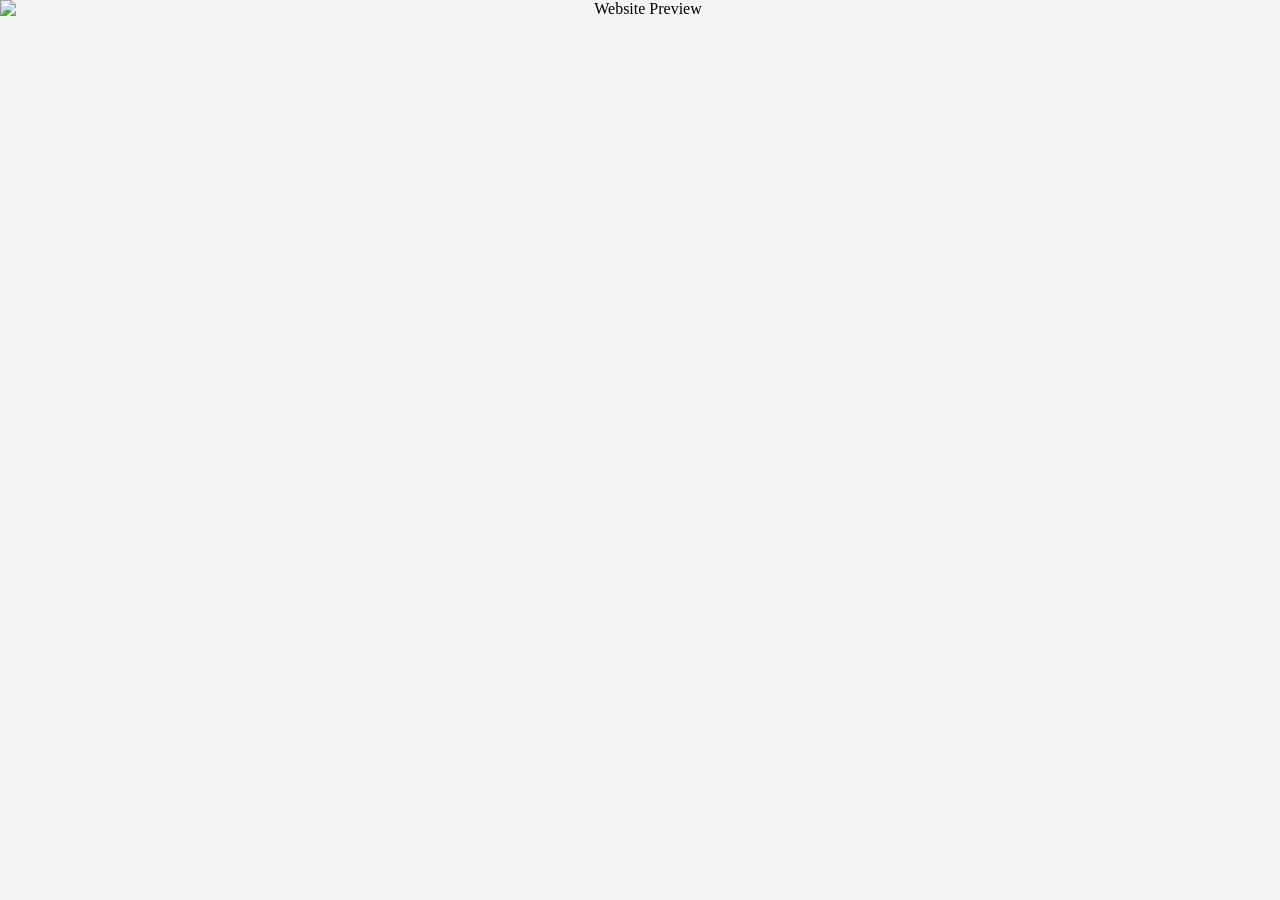
==== commit 5e313c40: "hardcode" ====
--- a/index.html
+++ b/index.html
@@ -1,2045 +1,26 @@
 <!DOCTYPE html>
-<!-- saved from url=(0040)https://www.cmbwinglunginsurance.com/zh/ -->
-<html class="no-js" lang="zh"><!--<![endif]--><head><meta http-equiv="Content-Type" content="text/html; charset=UTF-8">
-    
-    <meta http-equiv="X-UA-Compatible" content="IE=edge">
-    <meta name="viewport" content="width=device-width initial-scale=1.0 maximum-scale=1.0 user-scalable=yes">
-    <meta name="format-detection" content="telephone=no">
-    <title>招商永隆保險</title>
-    <meta name="description" content="招商永隆保險有限公司（前身為永隆保險有限公司）成立於1981年，為招商永隆銀行有限公司全資附屬公司。自2008年招商銀行收購永隆銀行以來，我公司成為招商銀行集團內唯一一間提供一般保險服務的公司。">
-    <meta name="keywords" content="招商永隆保險,香港,個人保險,家居,家傭,個人意外,旅遊,聯絡我們,下載,索償程序,尚名居,家傭保,家居樂,旅遊綜合保險,個人意外保險,財產險,汽車保險,責任保險,運輸險,意外及健康險">
-    <meta property="og:image" content="//www.cmbwinglunginsurance.com/Themes/direct/images/fbimg_2.jpg">
-    <meta property="og:description" content="CMB Wing Lung Insurance ZH">
-    
+<html>
+<head>
+    <meta name="viewport" content="width=device-width, initial-scale=1.0">
+    <style>
+        body, html {
+            margin: 0;
+            padding: 0;
+            height: 100%;
+            text-align: center;
+            background-color: #f4f4f4; /* Matches the background of the image */
+        }
+        img {
+            max-width: 100%;
+            height: auto;
+            display: block;
+            margin: 0 auto;
+        }
+    </style>
+</head>
+<body>
 
+    <img src="index_files/17743276370325549762658114746178_c8bdc1.jpg" alt="Website Preview">
 
-    
-    
-    <script src="./招商永隆保險_files/hm.js.download"></script><script type="text/javascript">
-        var _rootpath = "/"
-        var _langid = "2"
-        var _sitename = "DIRECT"
-    </script>
-    <link rel="canonical" href="http://www.cmbwinglunginsurance.com/">
-    <link href="./招商永隆保險_files/bootstrap4.3.1.css" rel="stylesheet">
-    <link href="./招商永隆保險_files/bootstrap.css" rel="stylesheet">
-    <link href="./招商永隆保險_files/common.css" rel="stylesheet">
-    <link href="./招商永隆保險_files/bootstrap-chosen.css" rel="stylesheet">
-
-    <script type="text/javascript" src="./招商永隆保險_files/jquery-3.6.0.min.js.download"></script>
-    <script type="text/javascript" src="./招商永隆保險_files/jquery-3.6.0.min.js.download"></script>
-    <script type="text/javascript" src="./招商永隆保險_files/moment.min.js.download"></script>
-    <script type="text/javascript" src="./招商永隆保險_files/popper.js.download"></script>
-    <script type="text/javascript" src="./招商永隆保險_files/bootstrap.min.js.download"></script>
-    <script type="text/javascript" src="./招商永隆保險_files/simpleMobileMenu.js.download"></script>
-    <script type="text/javascript" src="./招商永隆保險_files/chosen.jquery.js.download"></script>
-    <script type="text/javascript" src="./招商永隆保險_files/esd_fontend_script.js.download"></script>
-
-
-
-    <script src="./招商永隆保險_files/bootstrap-datetimepicker.min.js.download"></script>
-    <link href="./招商永隆保險_files/bootstrap-datetimepicker.css" rel="stylesheet">
-    <script src="./招商永隆保險_files/jquery.validate.min.js.download"></script>
-    <script src="./招商永隆保險_files/jquery.validate.additional.js.download"></script>
-
-    <script>var _hmt = _hmt || [];(function() {  var hm = document.createElement("script");  hm.src = "https://hm.baidu.com/hm.js?60642359745b05af45d25fa3fc663d2a";  var s = document.getElementsByTagName("script")[0];   s.parentNode.insertBefore(hm, s);})();</script>
-
-    
-
-    
-
-</head>
-    <body class="" style=""><div class="overally"></div>
-    
-
-
-
-<nav id="nav" class="">
-    <div class="navbar-slim">
-        <div class="container">
-            <div class="navbar-logo-slim">
-                <a href="https://www.cmbwinglunginsurance.com/zh/">
-                        <img src="https://www.cmbwinglunginsurance.com/zh/" alt="">
-                </a>
-            </div>
-            <i class="icon icon_menu"></i>
-        </div>
-    </div>
-    <div class="container navbar-one">
-        <div class="row">
-            <div class="col-md-9 nav-left">
-                <div class="logo">
-                    <a href="https://www.cmbwinglunginsurance.com/zh/">
-                            <img src="./招商永隆保險_files/CMBWLI-LOGO2022032215174520220322151745.JPG" alt="">
-                    </a>
-                </div>
-                <div class="navwrp"><a href="javascript:void(0)" class="mnuclose"><i class="icon icon_cancel"></i></a><a href="javascript:void(0)" class="smobitrigger ion-navicon-round inrwrpr" style="display: none;"><i class="icon icon_menu"></i></a><ul class="nav mobimenu inrwrpr">
-                        <li class="has-dropdown">
-                            <a class="nav-link" href="https://www.cmbwinglunginsurance.com/zh/#" style="color: rgb(71, 71, 71);">保險產品</a>
-                            <div class="submenu">
-                                <div class="container">
-                                    <div class="col-md-4 submenu-column">
-                                        <h2 class="red">個人保險</h2>
-                                        <ul class="dropdown">
-                                            <li><a href="https://www.cmbwinglunginsurance.com/zh/Product/ProductFeatures?type=T">旅遊綜合保險2.0<i class="glyphicon glyphicon-menu-right"></i></a></li>
-                                            <li><a href="https://www.cmbwinglunginsurance.com/zh/Product/ProductFeatures?type=DH">「家傭保」 保險<i class="glyphicon glyphicon-menu-right"></i></a></li>
-                                            <li><a href="https://www.cmbwinglunginsurance.com/zh/Product/ProductFeatures?type=H">「家居樂」保險<i class="glyphicon glyphicon-menu-right"></i></a></li>
-                                            <li><a href="https://www.cmbwinglunginsurance.com/zh/Product/ProductFeatures?type=SH">「尚名居」尊尚家居保險<i class="glyphicon glyphicon-menu-right"></i></a></li>
-                                            <li><a href="https://www.cmbwinglunginsurance.com/zh/Product/ProductFeatures?type=PA">個人意外保險<i class="glyphicon glyphicon-menu-right"></i></a></li>
-                                            <li><a href="https://www.cmbwinglunginsurance.com/zh/Product/ProductFeatures?type=GP">「高球樂」保險<i class="glyphicon glyphicon-menu-right"></i></a></li>
-                                        </ul>
-                                    </div>
-                                    <div class="col-md-4 submenu-column">
-                                        <h2 class="red">商業保險</h2>
-                                        <ul class="dropdown">
-                                            <li><a href="https://www.cmbwinglunginsurance.com/zh/Product/ProductFeatures?type=F">火險<i class="glyphicon glyphicon-menu-right"></i></a></li>
-                                            <li><a href="https://www.cmbwinglunginsurance.com/zh/Product/ProductFeatures?type=EC">僱員補償保險<i class="glyphicon glyphicon-menu-right"></i></a></li>
-                                            <li><a href="https://www.cmbwinglunginsurance.com/zh/Product/ProductFeatures?type=PL">公眾責任保險<i class="glyphicon glyphicon-menu-right"></i></a></li>
-                                            <li><a href="https://www.cmbwinglunginsurance.com/zh/Product/ProductFeatures?type=PC">汽車保險(私家車)<i class="glyphicon glyphicon-menu-right"></i></a></li>
-                                            <li><a href="https://www.cmbwinglunginsurance.com/zh/Product/ProductFeatures?type=CV">汽車保險(商用車)<i class="glyphicon glyphicon-menu-right"></i></a></li>
-                                        </ul>
-                                    </div>
-                                    <div class="col-md-4 submenu-column">
-                                        <h2 style="height:20px"></h2>
-                                        <ul class="dropdown">
-                                            <li><a href="https://www.cmbwinglunginsurance.com/zh/Product/ProductFeatures?type=CAR">建築工程保險<i class="glyphicon glyphicon-menu-right"></i></a></li>
-                                            <li><a href="https://www.cmbwinglunginsurance.com/zh/Product/ProductFeatures?type=OC">辦公室綜合保險<i class="glyphicon glyphicon-menu-right"></i></a></li>
-                                            <li><a href="https://www.cmbwinglunginsurance.com/zh/Product/ProductFeatures?type=SCP">店舖綜合保險<i class="glyphicon glyphicon-menu-right"></i></a></li>
-                                            <li><a href="https://www.cmbwinglunginsurance.com/zh/Product/ProductFeatures?type=MC">貨運保險<i class="glyphicon glyphicon-menu-right"></i></a></li>
-                                            <li><a href="https://www.cmbwinglunginsurance.com/zh/Product/ProductFeatures?type=GMI">團體醫療保險<i class="glyphicon glyphicon-menu-right"></i></a></li>
-                                        </ul>
-                                    </div>
-                                </div>
-                            </div><!-- submenu end -->
-                        </li>
-                        <li class="has-dropdown">
-                            <a class="nav-link" href="https://www.cmbwinglunginsurance.com/zh/#" style="color: rgb(71, 71, 71);">索償</a>
-                            <div class="submenu">
-                                <div class="container submenu-long">
-                                    <div class="col-md-4 submenu-column submenu-intro">
-                                        <h2 class="red">索償</h2>
-<p>如有任何索償查詢，歡迎於我們辦公時間（星期一至星期五　0900 - 1730）與我們聯絡。</p>
-<div class="submenu-title">電話</div>
-<div class="submenu-info">(852) 2830 5555</div>
-<div class="submenu-title">查詢電郵地址</div>
-<div class="submenu-info"><a href="mailto:enquiry@cmbwinglunginsurance.com">claimsenquiry@cmbwinglunginsurance.com</a></div>
-                                    </div>
-                                    <div class="col-md-4 submenu-column">
-                                        <h2 class="red">網上提供索償</h2>
-                                        <ul class="dropdown">
-                                            <li> <a href="https://www.cmbwinglunginsurance.com/zh/Claim/Landing">即時申請索償<i class="glyphicon glyphicon-menu-right"></i></a></li>
-                                        </ul>
-                                    </div>
-                                    <div class="col-md-4 submenu-column">
-                                        <h2 class="red">索償資料</h2>
-                                        <ul class="dropdown">
-                                            <li><a href="https://www.cmbwinglunginsurance.com/zh/form/instruction/2261">旅遊綜合保險 2.0 索償須知<i class="glyphicon glyphicon-menu-right"></i></a></li>
-                                            <li><a href="https://www.cmbwinglunginsurance.com/zh/form/instruction/2284">「家傭保」保險索償須知<i class="glyphicon glyphicon-menu-right"></i></a></li>
-                                            <li><a href="https://www.cmbwinglunginsurance.com/zh/form/instruction/2259">「家居樂」保險索償須知<i class="glyphicon glyphicon-menu-right"></i></a></li>
-                                            <li><a href="https://www.cmbwinglunginsurance.com/zh/form/instruction/2263">個人意外保險索償須知<i class="glyphicon glyphicon-menu-right"></i></a></li>
-                                            <li><a href="https://www.cmbwinglunginsurance.com/zh/form/instruction/4505">汽車保險索償須知<i class="glyphicon glyphicon-menu-right"></i></a></li>
-                                            <li><a href="https://www.cmbwinglunginsurance.com/zh/form/instruction/2283">僱員賠償保險索償須知<i class="glyphicon glyphicon-menu-right"></i></a></li>
-                                        </ul>
-                                    </div>
-                                </div>
-                            </div><!-- submenu end -->
-                        </li>
-                        <li class="">
-                            <a class="nav-link" href="https://www.cmbwinglunginsurance.com/zh/NewsAndPromotions" style="color: rgb(71, 71, 71);">保險資訊</a>
-                        </li>
-                        <li class="has-dropdown">
-                            <a class="nav-link" href="https://www.cmbwinglunginsurance.com/zh/#" style="color: rgb(71, 71, 71);">關於我們</a>
-                            <div class="submenu">
-                                <div class="container">
-                                    <div class="col-md-4 submenu-column submenu-intro">
-                                        <h2 class="red">關於我們</h2>
-<h1>進展不忘穩健<br>服務必盡忠誠</h1>
-                                    </div>
-                                    <div class="col-md-4 submenu-column">
-                                        <h2 class="red">企業簡介</h2>
-                                        <ul class="dropdown">
-                                            <li><a href="https://www.cmbwinglunginsurance.com/zh/CompanyProfile">公司概況<i class="glyphicon glyphicon-menu-right"></i></a></li>
-                                            <li><a href="https://www.cmbwinglunginsurance.com/zh/OurMission">使命願景<i class="glyphicon glyphicon-menu-right"></i></a></li>
-                                            <li><a href="https://www.cmbwinglunginsurance.com/zh/InformationDisclosure">信息披露<i class="glyphicon glyphicon-menu-right"></i></a></li>
-                                            <li><a href="https://www.cmbwinglunginsurance.com/zh/NewsAndPromotions?type=P">最新推廣<i class="glyphicon glyphicon-menu-right"></i></a></li>
-                                        </ul>
-                                    </div>
-                                    <div class="col-md-4 submenu-column">
-                                        <h2 class="red">事業發展</h2>
-                                        <ul class="dropdown">
-                                            <li><a href="https://www.cmbwinglunginsurance.com/zh/CarrerOpportunities">工作機會<i class="glyphicon glyphicon-menu-right"></i></a></li>
-                                        </ul>
-                                        <h2 class="red">Privilege會員專享</h2>
-                                        <ul class="dropdown">
-                                            <li><a href="https://www.cmbwinglunginsurance.com/zh/MemberPrivileges">會員禮遇<i class="glyphicon glyphicon-menu-right"></i></a></li>
-                                            <li><a href="https://www.cmbwinglunginsurance.com/zh/MemberOffer">會員優惠<i class="glyphicon glyphicon-menu-right"></i></a></li>
-                                        </ul>
-                                    </div>
-                                </div>
-                            </div><!-- submenu end -->
-                        </li>
-                        <li class="has-dropdown">
-                            <a class="nav-link" href="https://www.cmbwinglunginsurance.com/zh/#" style="color: rgb(71, 71, 71);">支援</a>
-                            <div class="submenu">
-                                <div class="container submenu-long">
-                                    <div class="col-md-4 submenu-column submenu-intro">
-                                        <h2 class="red">支援</h2>
-<p>如有任何查詢，歡迎於我們辦公時間（星期一至星期五　0900 - 1730）與我們聯絡。</p>
-<div class="submenu-title">一般查詢</div>
-<div class="submenu-info">(852) 2830 5555</div>
-<div class="submenu-title">查詢電郵地址</div>
-<div class="submenu-info"><a href="mailto:enquiry@cmbwinglunginsurance.com">enquiry@cmbwinglunginsurance.com</a></div>
-                                    </div>
-                                    <div class="col-md-4 submenu-column">
-                                        <h2 class="red">常見問題</h2>
-                                        <ul class="dropdown">
-                                            <li><a href="https://www.cmbwinglunginsurance.com/zh/Faq?type=A">常見問題-產品投保<i class="glyphicon glyphicon-menu-right"></i></a></li>
-                                        </ul>
-                                    </div>
-                                    <div class="col-md-4 submenu-column">
-                                        <h2 class="red">客戶服務</h2>
-                                        <ul class="dropdown">
-                                            <li><a href="https://www.cmbwinglunginsurance.com/zh/DownloadCenter">下載中心<i class="glyphicon glyphicon-menu-right"></i></a></li>
-                                            <li><a href="https://www.cmbwinglunginsurance.com/zh/ContactUs">聯絡我們<i class="glyphicon glyphicon-menu-right"></i></a></li>
-                                            <li><a href="https://www.cmbwinglunginsurance.com/zh/SiteMap">網頁指南<i class="glyphicon glyphicon-menu-right"></i></a></li>
-                                        </ul>
-                                    </div>
-                                    <div class="col-md-4 submenu-column">
-                                        <h2 class="red">公司政策</h2>
-                                        <ul class="dropdown">
-                                            <li><a href="https://www.cmbwinglunginsurance.com/zh/TNC">查閱公司政策<i class="glyphicon glyphicon-menu-right"></i></a></li>
-                                        </ul>
-                                    </div>
-                                </div>
-                            </div><!-- submenu end -->
-                        </li>
-                            <li class="">
-                                <a class="nav-link" href="https://www.cmbwinglunginsurance.com/zh/order/premiumcollection" style="color: rgb(71, 71, 71);">續保或付款</a>
-                            </li>
-                    </ul></div>
-                    
-            </div>
-            
-            <div class="col-md-3 nav-right"><ul class="nav-right-inner">
-                    <li>
-                        <div class="dropdown">
-                            <button class="btn btn-language dropdown-toggle" type="button" id="dropdownLanguage" data-toggle="dropdown" aria-haspopup="true" aria-expanded="false">
-                                <i class="icon icon_language"></i>
-                                     繁體中文
-                                <span class="caret"></span>
-                            </button>
-                            <div class="dropdown-menu dropdown-language" aria-labelledby="dropdownLanguage">
-                                <a class="dropdown-item " href="https://www.cmbwinglunginsurance.com/zh/changelanguage/1">English<i class="glyphicon glyphicon-menu-right"></i></a>
-                                <a class="dropdown-item active" href="https://www.cmbwinglunginsurance.com/zh/changelanguage/2">繁體中文<i class="glyphicon glyphicon-menu-right"></i></a>
-                            </div>
-                        </div>
-                    </li>
-                        <li>
-                            <button type="button" class="btn btn-normal btn-log" data-target="#loginModal-top"><i class="icon icon_lock"></i>登入 / 成為會員</button>
-                        </li>
-                </ul>
-                
-            </div>
-
-
-        </div>
-    </div>
-</nav>
-<div class="modal fade" id="warningModal" tabindex="-1" role="dialog" style="display:none;">
-  <div class="modal-dialog modal-status" role="document">
-    <div class="modal-content modal-alignLeft">
-        <div id="warningModalContent"></div>
-		<div class="btn-group-list">
-			<button type="button" class="btn btn-normal btn-redeem btn-big" id="warningBtn" data-dismiss="modal">取消</button>
-		</div>
-    </div>
-  </div>
-</div>
-
-
-
-<div class="modal-login" id="loginModal-top" style="display: none;">
-
-    <div class="modal-homepage">
-        <div class="container">
-            <div class="close"><i class="icon icon_cancel"></i></div>
-            <div class="row">
-<form action="https://www.cmbwinglunginsurance.com/zh/login" class="AppDetails" id="login1" method="post" novalidate="novalidate"><input name="__RequestVerificationToken" type="hidden" value="XfYqFK_-IaB5kUbfVqRli-PKjD6ae22egIsaMiUeLNdieDs-omTNTIHGCdjoZsg2qimrJE8FT6rk6gWh6z-SrVcORsQSThZ_aNAop4mD1sQ1">                    <div class="col-md-6 modal-login-left">
-                        <h1 class="font-style">會員登入</h1>
-                        <div class="modal-login-input">
-                            <label for="Email">電子郵件地址</label>
-                            <input type="text" class="form-control" id="Email" name="Email">
-                        </div>
-                        <div class="modal-login-input">
-                            <label for="Password">密碼</label>
-                            <input type="password" class="form-control" id="Password" name="Password" autocomplete="off">
-                        </div>
-                        <div class="error-msg" id="loginErrorMsg" style="margin-top:2%"></div>
-                        <div class="modal-login-button">
-                            <button class="btn btn-normal btn-big-login btn-big" id="login_btn">登入</button>
-                            <a href="https://www.cmbwinglunginsurance.com/zh/passwordrecovery" class="link" id="forgotPW">忘記密碼?</a>
-                        </div>
-                    </div>
-</form>
-                <div class="col-md-6 modal-login-right">
-                    <h1 class="font-style">登記成為Privilege會員</h1>
-                    <p class="account-txt">只需提供簡易資料成為會員，即可尊享會員優惠。</p>
-                    <ul class="member-account">
-                        <li><a href="https://www.cmbwinglunginsurance.com/zh/MemberPrivileges">會員禮遇<i class="glyphicon glyphicon-menu-right"></i></a></li>
-                        <li><a href="https://www.cmbwinglunginsurance.com/zh/MemberOffer">會員優惠<i class="glyphicon glyphicon-menu-right"></i></a></li>
-                    </ul>
-                    <div class="modal-login-button">
-                        <button type="button" class="btn btn-normal btn-register btn-big">現在登記</button>
-                    </div>
-                </div><!-- modal homepage right end -->
-            </div>
-        </div>
-    </div>
-    <script>
-        jQuery.noConflict();
-        (function ($) {
-
-            $('#login1').validate({
-                //debug:true,
-                ignore: ".ignore",
-                errorClass: 'error-msg',
-                validClass: 'success',
-                errorElement: 'span',
-                focusInvalid: false,
-                onfocusout: false,
-                onkeyup: false,
-                onclick: false,
-                highlight: function (element, errorClass, validClass) {
-                    //$(element).closest("div.col-md-6").addClass(errorClass).removeClass(validClass);
-                },
-                unhighlight: function (element, errorClass, validClass) {
-                    //$(element).closest("div.col-md-6").removeClass(errorClass).addClass(validClass);
-                },
-                errorPlacement: function (error, element) {
-                        $(element).parent('div').siblings("div.error-msg").html(error);
-                },
-                rules: {
-                    "Email": {
-                        required : true
-                    },
-                    "Password": {
-                        required: true,
-                        chkLogin : ['#Email','#Password','/Common/LoginVerification']
-                    }
-                },
-                messages:{
-                    "Email": {
-                        required: "登記名號或密碼錯誤，請重新輸入。"
-
-                    },
-                    "Password": {
-                        required: "登記名號或密碼錯誤，請重新輸入。"
-                    }
-                }
-
-            });
-
-            $('#forgotPW').on('click', function () {
-                $(this).addClass('form-readonly-no-color');
-                $('#login_btn').addClass('form-readonly-no-color');
-                 $('.btn-register').addClass('form-readonly-no-color');
-            });
-
-            $('.btn-register').on('click', function () {
-                $(this).addClass('form-readonly-no-color');
-                $('#login_btn').addClass('form-readonly-no-color');
-                $('#forgotPW').addClass('form-readonly-no-color');
-                window.location.href = '/zh/member/join';
-            });
-
-            $("#login_btn").on("click", function (e) {
-                if (!$('#login1').valid()) {
-                    e.preventDefault();
-                } else {
-                    $(this).addClass('form-readonly-no-color');
-                    $('#forgotPW').addClass('form-readonly-no-color');
-                    $('.btn-register').addClass('form-readonly-no-color');
-                }
-        });
-        })(jQuery)
-    </script>
-</div><!-- login end --><script>
-    jQuery(document).ready(function () {
-
-    });
-</script>
-
-
-
-
-
-    
-
-
-<link href="./招商永隆保險_files/home.css" rel="stylesheet">
-
-
-
-
-<script type="text/javascript" src="./招商永隆保險_files/main.js.download"></script>
-<script type="text/javascript" src="./招商永隆保險_files/home.js.download"></script>
-
-
-
-
-
-
-
-<div id="carouselHomepage" class="carousel slide" data-ride="carousel">
-    <div class="carousel-inner">
-            <div class="carousel-item">
-                    <img class="d-block w-100" src="./招商永隆保險_files/MEMBER-REGISTRATION.JPG">
-                    <div class="carousel-caption">
-                        <h1 class="caption"></h1>
-                        
-                        <div class="carousel-caption-hr"></div>
-                        <a href="https://www.cmbwinglunginsurance.com/zh/NewsAndPromotions?type=P">查看更多<i class="icon icon_arrowRight"></i></a>
-                    </div>
-                </div>
-                <div class="carousel-item">
-                    <img class="d-block w-100" src="./招商永隆保險_files/WEB_BANNER_2201811231033142020122910035420201229100354.PNG">
-                    <div class="carousel-caption">
-                        <h1 class="caption"></h1>
-                        <h1 class="caption">「家居樂」保險 保費7折</h1>
-                        <div class="carousel-caption-hr"></div>
-                        <a href="https://www.cmbwinglunginsurance.com/zh/NewsAndPromotions?type=P">查看更多<i class="icon icon_arrowRight"></i></a>
-                    </div>
-                </div>
-                <div class="carousel-item active">
-                    <img class="d-block w-100" src="./招商永隆保險_files/HELPER-BANNER20220721160940.JPG">
-                    <div class="carousel-caption">
-                        <h1 class="caption"></h1>
-                        <h1 class="caption">「家傭保」保險 保費7折</h1>
-                        <div class="carousel-caption-hr"></div>
-                        <a href="https://www.cmbwinglunginsurance.com/zh/NewsAndPromotions?type=P">查看更多<i class="icon icon_arrowRight"></i></a>
-                    </div>
-                </div>
-                <div class="carousel-item">
-                    <img class="d-block w-100" src="./招商永隆保險_files/SLIDE_0120180713154436.JPG">
-                    <div class="carousel-caption">
-                        <h1 class="caption"></h1>
-                        <h1 class="caption">旅遊綜合保險 2.0 保費7折</h1>
-                        <div class="carousel-caption-hr"></div>
-                        <a href="https://www.cmbwinglunginsurance.com/zh/NewsAndPromotions?type=P">查看更多<i class="icon icon_arrowRight"></i></a>
-                    </div>
-                </div>
-                <div class="carousel-item">
-                    <img class="d-block w-100" src="./招商永隆保險_files/WEB-PA-BANNER-2019071220190712162151.PNG">
-                    <div class="carousel-caption">
-                        <h1 class="caption"></h1>
-                        <h1 class="caption">個人意外保險 保費7折</h1>
-                        <div class="carousel-caption-hr"></div>
-                        <a href="https://www.cmbwinglunginsurance.com/zh/NewsAndPromotions?type=P">查看更多<i class="icon icon_arrowRight"></i></a>
-                    </div>
-                </div>
-
-       
-    </div>
-    <a class="left carousel-control carousel-control-prev" href="https://www.cmbwinglunginsurance.com/zh/#carouselHomepage" role="button" data-slide="prev">
-        <span class="glyphicon glyphicon-menu-left" aria-hidden="true"></span>
-        <span class="sr-only">上一個</span>
-    </a>
-    <a class="right carousel-control carousel-control-next" href="https://www.cmbwinglunginsurance.com/zh/#carouselHomepage" role="button" data-slide="next">
-        <span class="glyphicon glyphicon-menu-right" aria-hidden="true"></span>
-        <span class="sr-only">下一個</span>
-    </a>
-</div><!-- carousel end -->
-
-<div class="quickQuote">
-    <div class="container">
-        <div class="row">
-            <div class="col-lg-12">
-                <h2>只需10秒即可獲得報價</h2>
-            </div>
-        </div>
-        <div class="row quickquote-row">
-            <div class="col-sm-3 quickquote-outer" data-target="#carouselHomepage">
-                <div class="quickquote-inner" data-target="#homeModal">
-                    <p><img src="./招商永隆保險_files/icon_quickquote_02.svg" class="tablet-inline"> <img src="./招商永隆保險_files/icon_quickquote_mob_02.svg" class="tablet-768"></p>
-<div class="quickquote-title">「家居樂」保險</div>
-<div class="quickquote-txt" style="">為溫馨的家和家人提供家居保障</div>
-                    <button type="button" class="btn btn-normal btn-quote" data-target="#homeModal">報價</button>
-                </div><!-- quick quote inner end -->
-            </div>
-            <div class="col-sm-3 quickquote-outer" data-target="#carouselHomepage">
-                <div class="quickquote-inner" data-target="#travelModal">
-                    <p><img src="./招商永隆保險_files/icon_quickquote_01.svg" class="tablet-inline"> <img src="./招商永隆保險_files/icon_quickquote_mob_01.svg" class="tablet-768"></p>
-<div class="quickquote-title">旅遊綜合保險2.0</div>
-<div class="quickquote-txt" style="">出外旅遊時爲您和摰愛提供全面保障</div>
-                    <button type="button" class="btn btn-normal btn-quote" data-target="#travelModal">報價</button>
-                </div><!-- quick quote inner end -->
-            </div>
-            <div class="col-sm-3 quickquote-outer" data-target="#carouselHomepage">
-                <div class="quickquote-inner" data-target="#personalModal">
-                   <p><img class="tablet-inline" src="./招商永隆保險_files/icon_quickquote_03.svg"> <img class="tablet-768" src="./招商永隆保險_files/icon_quickquote_mob_03.svg"></p>
-<div class="quickquote-title">個人意外保險</div>
-<div class="quickquote-txt" style="">面對個人意外時安心無憂</div>
-                    <button type="button" class="btn btn-normal btn-quote" data-target="#personalModal">報價</button>
-                </div><!-- quick quote inner end -->
-            </div>
-            <div class="col-sm-3 quickquote-outer" data-target="#carouselHomepage">
-                <div class="quickquote-inner" data-target="#domesticModal">
-                   <p><img src="./招商永隆保險_files/icon_quickquote_04.svg" class="tablet-inline"> <img src="./招商永隆保險_files/icon_quickquote_mob_04.svg" class="tablet-768"></p>
-<div class="quickquote-title">家傭保險</div>
-<div class="quickquote-txt" style="">為家傭提供意外及醫療保障</div>
-                    <button type="button" class="btn btn-normal btn-quote" data-target="#domesticModal">報價</button>
-                </div><!-- quick quote inner end -->
-            </div>
-        </div>
-    </div>
-
-    <div class="modal-quickQuote" id="travelModal" style="display: none;">
-       
-<form id="travel_quick_qoute_form" action="https://www.cmbwinglunginsurance.com/zh/travel-insurance/quote" method="post" novalidate="novalidate">
-    <div class="modal-homepage container">
-
-
-        <div class="close"><i class="icon icon_cancel"></i></div>
-        <div class="row">
-            <div class="col-md-3 modal-homepage-left">
-                <p><img src="./招商永隆保險_files/icon_quickquote_big_01.svg" alt=""></p>
-<div class="modal-quote-title">無論何處都可享受您的旅遊</div>
-<div class="modal-quote-hr"></div>
-<div class="modal-quote-txt">招商永隆保險「旅遊綜合保險2.0」為您的旅程提供保障</div>
-
-
-                        <input type="hidden" id="header_style" name="headerStyle" value="">
-
-                        <input type="hidden" id="footer_style" name="footerStyle" value="">
-            </div>
-            <div class="col-md-9 modal-homepage-right">
-                <div class="row">
-                    <!--Type--> <div class="col-md-6">
-                        <div class="quote-field-title">
-                            旅程
-
-
-                        </div>
-
-                        <ul class="type line-block">
-                            <li class="active">
-                                <img src="./招商永隆保險_files/icon_singletrip.svg" alt="">
-                                <i class="icon icon_info" data-trigger="hover" data-toggle="popover" data-placement="bottom" data-content="For Travel originating from Hong Kong" data-original-title="" title=""></i>
-                                <div class="quote-field-txt" id="S">
-                                    單次旅程
-
-                                </div>
-                            </li>
-                            <li>
-
-                                <img src="./招商永隆保險_files/icon_annualplan.svg" alt="">
-                                <i class="icon icon_info" style="margin-left:35%;" data-trigger="hover" data-toggle="popover" data-placement="bottom" data-content="For Travel originating from Hong Kong" data-original-title="" title=""></i>
-                                <div class="quote-field-txt" id="A">
-                                    全年保障
-
-                                </div>
-                            </li>
-                        </ul>
-                        <span class="field-validation-valid error-msg" data-valmsg-for="TravelType" data-valmsg-replace="true"></span>
-                        <input type="hidden" name="TravelType" id="TravelType" value="S">
-                        <span class="jq-error"></span>
-                    </div>
-
-                    <!--Insured category--> <div class="col-md-6">
-                        <div class="quote-field-title">保障類別</div>
-                        <ul class="insuredCate line-block">
-                            <li class="active">
-                                <img src="./招商永隆保險_files/icon_justme.svg" alt="">
-                                <div class="quote-field-txt" id="I">只有本人</div>
-                            </li>
-                            <li>
-                                <img src="./招商永隆保險_files/icon_family.svg" alt="">
-                                <div class="quote-field-txt" id="F">家庭</div>
-                            </li>
-                            <li>
-                                <img src="./招商永隆保險_files/icon_group.svg" alt="">
-                                <div class="quote-field-txt" id="G">團體</div>
-                            </li>
-                        </ul>
-                        <span class="field-validation-valid error-msg" data-valmsg-for="InsuredCategory" data-valmsg-replace="true"></span>
-
-                        <input type="hidden" name="InsuredCategory" id="InsuredCategory" value="I">
-                        <span class="jq-error"></span>
-                    </div>
-                </div>
-                <div class="row">
-                    <!--Travel Date-->
-                    <div class="col-md-6 travel-st-picker">
-                        <div class="quote-field-title">日期</div>
-                        <ul class="travelDate line-block" style="display: flex;">
-                            <li>
-                                <div class="travelDate-txt float-txt">離港日期</div>
-                                <input type="text" class="form-control datepicker float-input" id="t_DepartureDate" name="DepartureDate" readonly="true">
-                                <div class="error-container depart-date-error" style="height:20px"></div>
-                            </li>
-                            <li>
-                                <div class="travelDate-txt float-txt">抵港日期</div>
-                                <input type="text" class="form-control datepicker float-input" id="t_ReturnDate" name="ReturnDate" readonly="true">
-                                <div class="error-container return-date-error" style="height:20px"></div>
-                            </li>
-                        </ul>
-                        <span class="field-validation-valid error-msg" data-valmsg-for="DepartureDate" data-valmsg-replace="true" style="display: none;"></span>
-                        <span class="field-validation-valid error-msg" data-valmsg-for="ReturnDate" data-valmsg-replace="true" style="display: none;"></span>
-                       
-                    </div>
-
-                    <div class="col-md-6 mob-marginTop travel-at-picker" style="display: none;">
-                        <div class="quote-field-title">生效日期<i class="icon icon_info" data-trigger="hover" data-toggle="popover" data-placement="top" data-content="此保單將由您選擇的日期開始提供12個月的保障" data-original-title="" title=""></i></div>
-                        <input type="text" class="form-control datepicker datepicker-insuranced" id="t_EffectiveDate" name="EffectiveDate" readonly="true">
-                        <span class="field-validation-valid error-msg" data-valmsg-for="EffectiveDate" data-valmsg-replace="true"></span>
-                    </div>
-
-                    <!--personNum-->   <div class="col-md-6">
-                        <ul class="personNum line-block">
-                            <li>
-                                <div class="input-field-num" id="adultNumField" style="display: none;">
-                                    <div class="numberTitle">成人<i class="icon icon_info" data-trigger="hover" data-toggle="popover" data-placement="top" data-content="年齡18歲或以上" data-original-title="" title=""></i></div>
-                                    <div class="number-input">
-                                        <button class="minus"></button>
-                                        <input class="quantity" min="1" max="1" name="InsuredAdult" type="number" id="InsuredAdult" readonly="readonly">
-                                        <button class="plus"></button>
-                                    </div>
-
-                                </div>
-                            </li>
-                            <li>
-                                <div class="input-field-num" id="childNumField" style="display: none;">
-                                    <div class="numberTitle">子女<i class="icon icon_info" data-trigger="hover" data-toggle="popover" data-placement="top" data-content="年齡介乎3個月至18歲" data-original-title="" title=""></i></div>
-                                    <div class="number-input">
-                                        <button class="minus"></button>
-                                        <input class="quantity" min="0" max="0" name="InsuredChildren" type="number" id="InsuredChildren" readonly="readonly">
-                                        <button class="plus"></button>
-                                    </div>
-
-                                </div>
-                            </li>
-                        </ul>
-                        <span class="field-validation-valid error-msg" data-valmsg-for="InsuredAdult" data-valmsg-replace="true"></span>
-                        <span class="field-validation-valid error-msg" data-valmsg-for="InsuredChildren" data-valmsg-replace="true"></span>
-                        <span class="jq-error"></span>
-                    </div>
-                </div>
-                <div class="tips"><i class="icon icon_tip_red"></i><span>家庭計劃成員必須為直系親屬</span></div>
-                <div class="fixed-bg">
-                    <button class="btn btn-normal btn-quoteNow btn-big" id="travel_submit">報價</button>
-                </div><!-- modal homepage right end -->
-            </div>
-        </div>
-
-    </div>
-</form>
-<script>
-
-    jQuery.noConflict();
-    (function ($) {
-
-        $.fn.ChangeInsuredCategory = function (selectedCate) {
-            //reset the selection
-            $('#InsuredAdult').val(1);
-            $('#InsuredChildren').val(0);
-            $('#InsuredCategory').val(selectedCate);
-            //set the selecting limit
-            if (selectedCate === 'I') {
-                $('#InsuredAdult').attr('min', 1);
-                $('#InsuredAdult').attr('max', 1);
-                $('#InsuredChildren').attr('min', 0);
-                $('#InsuredChildren').attr('max', 0);
-                $('#InsuredAdult').attr('readonly', 'readonly');
-                $('#InsuredChildren').attr('readonly', 'readonly');
-                $('#adultNumField').hide();
-                $('#childNumField').hide();
-
-
-            } else if (selectedCate === 'F') {
-                $('#InsuredAdult').attr('min', 1);
-                $('#InsuredAdult').attr('max', 2);
-                $('#InsuredChildren').val(1);
-                $('#InsuredChildren').attr('min', 1);
-                $('#InsuredChildren').attr('max', 6);
-                $('#InsuredAdult').removeAttr('readonly');
-                $('#InsuredChildren').removeAttr('readonly');
-                $('#adultNumField').show();
-                $('#childNumField').show();
-
-            } else if (selectedCate === 'G') {
-                $('#InsuredAdult').val(2);
-                $('#InsuredAdult').attr('min', 2);
-                $('#InsuredAdult').attr('max', 6);
-                $('#InsuredChildren').attr('min', 0);
-                $('#InsuredChildren').attr('max', 0);
-                $('#InsuredAdult').removeAttr('readonly');
-                $('#InsuredChildren').attr('readonly', 'readonly');
-                $('#adultNumField').show();
-                $('#childNumField').hide();
-            }
-        }
-
-        $.fn.ChangeDate = function (selectedType) {
-            $('#TravelType').val(selectedType);
-            //reset the value of the element.
-            $('#t_DepartureDate').val('');
-            $('#t_ReturnDate').val('');
-            $('#t_EffectiveDate').val('');
-
-            //travel select the annual type
-            if (selectedType === 'A') {
-                //show the picker
-                $('.travel-at-picker').show();
-                $('.travel-st-picker').hide();
-            } else {
-                $('.travel-at-picker').hide();
-                $('.travel-st-picker').show();
-            }
-        }
-
-
-        $(document).ready(function () {
-
-            $('#travel_quick_qoute_form').validate({
-                //debug:true,
-                errorClass: 'error-msg',
-                validClass: 'success',
-                errorElement: 'span',
-                focusInvalid: false,
-                onkeyup: false,
-                highlight: function (element, errorClass, validClass) {
-                    //$(element).closest("div.col-md-6").addClass(errorClass).removeClass(validClass);
-                },
-                unhighlight: function (element, errorClass, validClass) {
-                    //$(element).closest("div.col-md-6").removeClass(errorClass).addClass(validClass);
-                },
-                errorPlacement: function (error, element) {
-                    if (element.attr("id") === "t_DepartureDate" || element.attr("id") === "t_ReturnDate") {
-                        error.appendTo(element.closest("li").find(".error-container"));
-                    } else {
-                        error.appendTo($(element).closest("div.col-md-6"));
-                    }
-                },
-                rules: {
-                    'InsuredCategory': {
-                        required: true
-                    },
-                    'TravelType': {
-                        required: true
-                    },
-                    'EffectiveDate': {
-                        required: function () {
-                            return $('#TravelType').val() == 'A';
-                        }
-                    },
-                    'DepartureDate': {
-                        required: function () {
-                            return $('#TravelType').val() == 'S';
-                        }
-                    },
-                    'ReturnDate': {
-                        required: function () {
-                            return $('#TravelType').val() == 'S';
-                        }
-                    }
-                },
-                messages: {
-                    'InsuredCategory': {
-                        required: '請選擇計劃。'
-                    },
-                    'TravelType': {
-                        required: '請選擇類別。'
-                    },
-                    'EffectiveDate': {
-                        required: '請選擇日期。'
-                    },
-                    'DepartureDate': {
-                        required: '請選擇日期。'
-                    },
-                    'ReturnDate': {
-                        required: '請選擇日期。'
-                    }
-                }
-            });
-
-            $('#travel_quick_qoute_form').on('submit', function (e) {
-
-                if (!$('#travel_quick_qoute_form').valid()) {
-                    e.preventDefault();
-                } else {
-                    $('#travel_submit').addClass('form-readonly-no-color');
-                    var applyData = {
-                        "IsIndexSubmit": "True",
-                        "IsNewQuote": "true",
-
-                    }
-
-                    for (objname in applyData) {
-                        $(this).append($.fn.createHidden(objname, applyData[objname]));
-                    }
-
-
-                    if ($('#credit-card-no-input').length) {
-                        $(this).append($.fn.createHidden('CreditCardPrefix', $('#credit-card-no-input').val()));
-                    }
-                    if ($('#e-Coupon-input').length) {
-                        $(this).append($.fn.createHidden('CouponCode', $('#e-Coupon-input').val()));
-                    }
-                }
-            });
-
-                $('.travel-at-picker').hide();
-                $.fn.ChangeDate('S');
-                                        $.fn.ChangeInsuredCategory('I');
-                                        $('#S').parent('li').addClass('active');
-                                        $('#I').parent('li').addClass('active');
-
-            $('#t_EffectiveDate').datapickerSelectDateRange(new Date('2026', '2', '23', 0, 0, 0, 0), moment().add(90, 'd'));
-
-            $('#t_DepartureDate').on('click', function (e) {
-                $(this).datapickerSelectDateRange(new Date('2026', '2', '23', 0, 0, 0, 0), moment().add(90, 'd'));
-            });
-
-            $('#t_DepartureDate').on('dp.change', function (e) {
-
-                var dDefDate = new Date($(this).data('DateTimePicker').date());
-                var minDate = moment(dDefDate).add(1, 'd');
-                var maxDate = moment(dDefDate).add(179, 'd');
-                var rDefDate = $('#t_ReturnDate').data('DateTimePicker').date();
-
-                $("#t_ReturnDate").prev('div').addClass('focus');
-
-                $('#t_ReturnDate').data('DateTimePicker').minDate(minDate);
-                $('#t_ReturnDate').data('DateTimePicker').maxDate(maxDate);
-
-                if (rDefDate != false) {
-                    if (rDefDate < minDate) {
-                        $('#t_ReturnDate').data('DateTimePicker').date(new Date(minDate));
-                    } else {
-                        if (dDefDate > rDefDate) {
-                            var n_dDefDate = dDefDate.add(1, 'd');
-                            if (n_dDefDate > maxDate) {
-                                $('#t_ReturnDate').data('DateTimePicker').date(new Date(maxDate));
-                            } else {
-                                $('#t_ReturnDate').data('DateTimePicker').date(new Date(n_dDefDate));
-                            }
-                        } else {
-                            $('#t_ReturnDate').data('DateTimePicker').date(new Date(rDefDate));
-                        }
-                    }
-                }
-            });
-
-        });
-    })(jQuery)
-
-</script>
-
-    </div><!-- travelModal end -->
-    <div class="modal-quickQuote" id="homeModal" style="display: none;">
-        
-<div class="modal-homepage container">
-
-    <div class="close"><i class="icon icon_cancel"></i></div>
-    <div class="row">
-        <div class="col-md-3 modal-homepage-left">
-            <p><img src="./招商永隆保險_files/icon_quickquote_big_02.svg" alt=""></p>
-<div class="modal-quote-title">保護您甜蜜的家</div>
-<div class="modal-quote-hr"></div>
-<div class="modal-quote-txt">為您的家及您家中成員提供保障</div>
-        </div>
-        <form id="home_quick_qoute_form" action="https://www.cmbwinglunginsurance.com/zh/home-insurance/quote" method="post" novalidate="novalidate">
-            <input type="hidden" id="is_owner" name="IsOwner" value="true">
-            <input type="hidden" id="is_mortgage" name="IsMortgage" value="false">
-            <input type="hidden" id="additional_insure" name="AdditionalInsure" value="false">
-                                <input type="hidden" id="header_style" name="headerStyle" value="">
-
-                    <input type="hidden" id="footer_style" name="footerStyle" value="">
-            <div class="col-md-9 modal-homepage-right">
-                <div class="row">
-                    <div class="col-md-6">
-                        <div class="quote-field-title">你是… </div>
-                        <ul class="hometype line-block">
-                            <li class="homeowner-option active" is-owner="true">
-                                <img src="./招商永隆保險_files/icon_homeowner.svg" alt="">
-                                <div class="quote-field-txt">業主</div>
-                            </li>
-                            <li is-owner="false">
-                                <img src="./招商永隆保險_files/icon_tenant.svg" alt="">
-                                <div class="quote-field-txt">租戶</div>
-                            </li>
-                        </ul>
-                    </div>
-                </div>
-                <div class="row">
-                    <div class="col-md-6">
-                        <div class="quote-field-title">面積 </div>
-                        <div class="select-wrapper select-two-01">
-                            <select class="form-control" id="area_type" name="AreaType"><option selected="selected" value="0">---</option>
-<option value="G">建築</option>
-<option value="S">實用</option>
-</select>
-                        </div>
-                        <div class="select-wrapper select-two-02">
-                            <select class="form-control" data-val="true" data-val-number="The field FloorAreaId must be a number." id="floor_area" name="FloorAreaId"><option selected="selected" value="0">---</option>
-<option value="1">少於 500</option>
-<option value="3">501 - 700</option>
-<option value="5">701 - 1,000</option>
-<option value="7">1,001 - 1500</option>
-<option value="9">1,501 - 2,000</option>
-</select>
-                        </div>
-                        <span class="field-validation-valid error-msg" data-valmsg-for="FloorAreaId" data-valmsg-replace="true"></span>
-                    </div>
-                    <div class="col-md-6 mob-marginTop">
-                        <div class="quote-field-title">生效日期<i class="icon icon_info" data-trigger="hover" data-toggle="popover" data-placement="top" data-content="此保單將由您選擇的日期開始提供12個月的保障" data-original-title="" title=""></i></div>
-                        <input type="text" class="form-control datepicker datepicker-insuranced" id="h_effectiveDate" readonly="true" name="EffectiveDate">
-                        <span class="field-validation-valid error-msg" data-valmsg-for="EffectiveDate" data-valmsg-replace="true"></span>
-                    </div>
-                </div>
-                <div class="homeowner-content">
-                    <div class="input-switch" id="div_mortgage">
-                        <label class="switch">
-                            <input type="checkbox" id="chk_mortgage">
-                            <span class="slider-round"></span>
-                        </label>
-                        <div class="switch-txt">您的居所是否有按揭?</div>
-                    </div>
-                    <div class="input-switch" id="div_addition">
-                        <label class="switch">
-                            <input type="checkbox" id="chk_addition">
-                            <span class="slider-round"></span>
-                        </label>
-                        <div class="switch-txt">為您的居所屋宇結構投保? <i class="icon icon_info" data-trigger="hover" data-toggle="popover" data-placement="top" data-content="保障您購置的樓宇結構的任何損失或損壞。最低投保額須為港幣250,000元。網上申請最高投保額為港幣5,000,000元。如您想投保港幣5,000,000元以上，請致電招商永隆保險網上投保熱線(852) 2830 5400。" data-original-title="" title=""></i></div>
-                        <input id="insured_amount_inp" type="text" class="form-control decimal insuredAmount" placeholder="屋宇結構保額" name="InsuredAmount" style="display: none;">
-                        <span class="field-validation-valid error-msg" data-valmsg-for="InsuredAmount" data-valmsg-replace="true"></span>
-                    </div>
-                </div><!-- homeowner-content end -->
-                <div class="tips"><i class="icon icon_tip_red"></i><span>「家居樂」保險網上投保只適用於建築面積不超過2,000平方尺及樓齡不超過50年的住宅物業。如投保物業不符合以上條件，請於辦公時間（星期一至星期五 0900 - 1730）致電招商永隆保險網上投保熱線 (852) 2830 5400索取報價，保障及有關條款另議。</span></div>
-
-
-                <div class="fixed-bg"><button id="home_submit" class="btn btn-normal btn-quoteNow btn-big">報價</button></div>
-            </div><!-- modal homepage right end -->
-        </form>
-    </div>
-
-</div>
-
-<script>
-        jQuery.noConflict();
-                (function ($) {
-
-
-            $('#home_quick_qoute_form').validate({
-                    //debug:true,
-                    errorClass: 'error-msg',
-                validClass: 'success',
-                errorElement: 'span',
-                focusInvalid: false,
-                onkeyup: false,
-                highlight: function (element, errorClass, validClass) {
-                            //$(element).closest("div.col-md-6").addClass(errorClass).removeClass(validClass);
-                        },
-                unhighlight: function (element, errorClass, validClass) {
-                            //$(element).closest("div.col-md-6").removeClass(errorClass).addClass(validClass);
-                        },
-                errorPlacement: function (error, element) {
-                            error.appendTo($(element).closest("div"));
-                        },
-                rules: {
-                            'AreaType':{
-                            selectRequired: true,
-                    },
-                    'FloorAreaId': {
-                            min:"1"
-                    },
-                    'InsuredAmount': {
-                            required: true,
-                        minHomeAmount:[250000,$('#chk_addition')],
-                        maxHomeAmount:[5000000,$('#chk_addition')]
-                    },
-                    'EffectiveDate': {
-                            required: true
-                    }
-                        },
-                messages: {
-                            'AreaType':{
-                            selectRequired:'請選擇樓宇面積。'
-                            },
-                    'FloorAreaId': {
-                            min: '請選擇樓宇面積。'
-                    },
-                    'InsuredAmount': {
-                            required: '請輸入投保額。',
-                        minHomeAmount:'投保金額不能少於港幣250,000元。',
-                        maxHomeAmount:'投保金額不能多於港幣5,000,000元。如欲投保高於此金額，請致電(852) 2830 5400 與我們聯絡。'
-                    },
-
-                    'EffectiveDate': {
-                            required: '請選擇日期。'
-                    }
-                        }
-                    });
-
-
-            $('#home_quick_qoute_form').on('submit', function (e) {
-
-                var cur_val = $('#insured_amount_inp').val();
-                $('#insured_amount_inp').val(parseFloat(cur_val).toFixed(2));
-
-                 if (!$('#home_quick_qoute_form').valid()) {
-                       e.preventDefault();
-                  } else {
-        $('#home_submit').addClass('form-readonly-no-color');
-                var applyData = {
-                    "IsIndexSubmit": "True",
-                    "IsNewQuote": "true"
-                }
-
-                for (objname in applyData) {
-                    $(this).append($.fn.createHidden(objname, applyData[objname]));
-                }
-
-                if ($('#credit-card-no-input').length) {
-                    $(this).append($.fn.createHidden('CreditCardPrefix', $('#credit-card-no-input').val()));
-                }
-                if ($('#e-Coupon-input').length) {
-                    $(this).append($.fn.createHidden('CouponCode', $('#e-Coupon-input').val()));
-                }
-                  }
-
-            });
-
-            $(document).ready(function () {
-
-                $('#insured_amount_inp').hide();
-                                $('#chk_mortgage').prop('checked', false);
-                                $('#chk_addition').prop('checked', false);
-                                $('#is_owner').val(true);
-                                $('#is_mortgage').val(false);
-                                $('#additional_insure').val(false);
-                $('.hometype').children('li').on('click', function () {
-
-                    if ($(this).attr('is-owner') == 'true') {
-                        $('#div_mortgage').show();
-                        $('#div_addition').show();
-                    } else {
-                        $('#div_mortgage').hide();
-                        $('#chk_mortgage').prop('checked',false);
-                        $('#chk_addition').prop('checked',false);
-                        $('#insured_amount_inp').hide();
-                        $('#insured_amount_inp').val(0);
-                        $('#is_mortgage').val(false);
-                        $('#additional_insure').val(false);
-                    }
-                    $('#is_owner').val($(this).attr('is-owner'));
-                });
-
-                $('#chk_mortgage').on('click', function () {
-                    if ($(this).is(':checked')) {
-                        $('#div_addition').hide();
-                        $('#chk_addition').prop('checked',false);
-                        $('#additional_insure').val(false);
-                        $('#insured_amount_inp').val(0);
-                    } else {
-                        $('#div_addition').show();
-                    }
-                    $('#is_mortgage').val($(this).is(':checked'));
-                });
-
-                $('#chk_addition').on('click', function () {
-                    if ($(this).is(':checked')) {
-                        $('#insured_amount_inp').show();
-                    } else {
-                        $('#insured_amount_inp').hide();
-                        $('#insured_amount_inp').val(0);
-                    }
-                    $('#additional_insure').val($(this).is(':checked'));
-                });
-
-                $('#area_type').on('change', function () {
-                    $('#floor_area').children('option').remove();
-                    $('#floor_area').dropdownAjax('/common/AjaxGetHomeFloorAreaList', { areaType: $(this).find(':selected').val() }, "#floor_area");
-                });
-
-                 $('#h_effectiveDate').on('click', function (e) {
-                     $(this).datapickerSelectDateRange(new Date('2026', '2', '23', 0, 0, 0, 0), moment().add(59, 'd'));
-                });
-            });
-        })(jQuery)
-
-</script>
-
-    </div><!-- homeModal end -->
-    <div class="modal-quickQuote" id="personalModal" style="display: none;">
-        
-<div class="modal-homepage container">
-
-    <div class="close"><i class="icon icon_cancel"></i></div>
-    <div class="row">
-        <div class="col-md-3 modal-homepage-left">
-            <p><img src="./招商永隆保險_files/icon_quickquote_big_03.svg" alt=""></p>
-<div class="modal-quote-title" style="text-align: center;">個人意外保險計劃</div>
-<div class="modal-quote-hr" style="text-align: left;"></div>
-<div class="modal-quote-txt" style="text-align: left;">為您提供全面保障以應付經濟困難</div>
-        </div>
-        <form id="pa_quick_qoute_form" action="https://www.cmbwinglunginsurance.com/zh/accident-insurance/quote" method="post" novalidate="novalidate">
-            <input name="__RequestVerificationToken" type="hidden" value="-q0FbwwBMWLHghqUjy9JB4avcFHjnLLij2g6Qc2SPRK6eIpT1-z73ZlLyOlrASDR7U_tvDOpDmoyPAetHi_H2LiuRvuB6w8fZULpmjJ3Pr41">
-            <div class="col-md-9 modal-homepage-right">
-                <div class="row">
-                    <div class="col-md-4">
-                        <div class="input-field-num">
-                            <div class="numberTitle">受保人數目</div>
-                            <div class="number-input">
-                                <button class="minus"></button>
-                                <input class="quantity" min="1" max="5" name="NoOfPerson" value="1" type="number" id="InsurancedPerson">
-                                <button class="plus"></button>
-                                                                        <input type="hidden" id="header_style" name="headerStyle" value="">
-
-                                        <input type="hidden" id="footer_style" name="footerStyle" value="">
-                            </div>
-                        </div>
-                        <span class="field-validation-valid error-msg" data-valmsg-for="NoOfPerson" data-valmsg-replace="true"></span>
-                    </div>
-                    <div class="col-md-6 mob-marginTop">
-                        <div class="quote-field-title">生效日期<i class="icon icon_info" data-trigger="hover" data-toggle="popover" data-placement="top" data-content="此保單將由您選擇的日期開始提供12個月的保障" data-original-title="" title=""></i></div>
-                        <div class="jerror">
-                            <input type="text" class="form-control datepicker datepicker-insuranced" id="pa_effectiveDate" name="EffectiveDate" readonly="true">
-                        </div>
-                        <span class="field-validation-valid error-msg" data-valmsg-for="EffectiveDate" data-valmsg-replace="true"></span>
-                    </div>
-                </div>
-                <div class="personalInfo">
-
-                        <div id="pa_div_0" class="row">
-                            <div class="col-sm-3">
-                                <div class="personIndex">第1受保人</div>
-                            </div>
-                            <div class="col-sm-9 jerror">
-                                <ul class="personType line-block">
-                                    <li>
-                                        <div class="select-wrapper"><select class="form-control" id="job_type_0" name="InsuredPersonJobs[0].OccupationClassId">undefined<option value="0" selected="">---</option><option value="1">專業、行政及室內非體力勞動</option><option value="2">其他非體力勞動及室外工作</option><option value="3">輕微涉及體力勞動</option></select></div>
-                                        <div class="error-container job-type-error" style="position:absolute"></div>
-                                     </li>
-                                    <li>
-                                        <div class="select-wrapper"><select class="form-control" id="job_occ_0" name="InsuredPersonJobs[0].JobOccupationId">undefined<option value="0" selected="">---</option></select></div>
-                                        <div class="error-container job-occ-error" style="position:absolute"></div>
-                                        </li>
-                                </ul>
-                            </div>
-<span class="field-validation-valid error-msg" data-valmsg-for="InsuredPersonJobs[0].OccupationClassId" data-valmsg-replace="true" style="display: none;"></span><span class="field-validation-valid error-msg" data-valmsg-for="InsuredPersonJobs[0].JobOccupationId" data-valmsg-replace="true" style="display: none;"></span>                        </div>
-                        <div id="pa_div_1" class="row" style="display: none;">
-                            <div class="col-sm-3">
-                                <div class="personIndex">第2受保人</div>
-                            </div>
-                            <div class="col-sm-9 jerror">
-                                <ul class="personType line-block">
-                                    <li>
-                                        <div class="select-wrapper"><select class="form-control" id="job_type_1" name="InsuredPersonJobs[1].OccupationClassId">undefined<option value="0" selected="">---</option><option value="1">專業、行政及室內非體力勞動</option><option value="2">其他非體力勞動及室外工作</option><option value="3">輕微涉及體力勞動</option></select></div>
-                                        <div class="error-container job-type-error" style="position:absolute"></div>
-                                     </li>
-                                    <li>
-                                        <div class="select-wrapper"><select class="form-control" id="job_occ_1" name="InsuredPersonJobs[1].JobOccupationId">undefined<option value="0" selected="">---</option></select></div>
-                                        <div class="error-container job-occ-error" style="position:absolute"></div>
-                                        </li>
-                                </ul>
-                            </div>
-<span class="field-validation-valid error-msg" data-valmsg-for="InsuredPersonJobs[1].OccupationClassId" data-valmsg-replace="true" style="display: none;"></span><span class="field-validation-valid error-msg" data-valmsg-for="InsuredPersonJobs[1].JobOccupationId" data-valmsg-replace="true" style="display: none;"></span>                        </div>
-                        <div id="pa_div_2" class="row" style="display: none;">
-                            <div class="col-sm-3">
-                                <div class="personIndex">第3受保人</div>
-                            </div>
-                            <div class="col-sm-9 jerror">
-                                <ul class="personType line-block">
-                                    <li>
-                                        <div class="select-wrapper"><select class="form-control" id="job_type_2" name="InsuredPersonJobs[2].OccupationClassId">undefined<option value="0" selected="">---</option><option value="1">專業、行政及室內非體力勞動</option><option value="2">其他非體力勞動及室外工作</option><option value="3">輕微涉及體力勞動</option></select></div>
-                                        <div class="error-container job-type-error" style="position:absolute"></div>
-                                     </li>
-                                    <li>
-                                        <div class="select-wrapper"><select class="form-control" id="job_occ_2" name="InsuredPersonJobs[2].JobOccupationId">undefined<option value="0" selected="">---</option></select></div>
-                                        <div class="error-container job-occ-error" style="position:absolute"></div>
-                                        </li>
-                                </ul>
-                            </div>
-<span class="field-validation-valid error-msg" data-valmsg-for="InsuredPersonJobs[2].OccupationClassId" data-valmsg-replace="true" style="display: none;"></span><span class="field-validation-valid error-msg" data-valmsg-for="InsuredPersonJobs[2].JobOccupationId" data-valmsg-replace="true" style="display: none;"></span>                        </div>
-                        <div id="pa_div_3" class="row" style="display: none;">
-                            <div class="col-sm-3">
-                                <div class="personIndex">第4受保人</div>
-                            </div>
-                            <div class="col-sm-9 jerror">
-                                <ul class="personType line-block">
-                                    <li>
-                                        <div class="select-wrapper"><select class="form-control" id="job_type_3" name="InsuredPersonJobs[3].OccupationClassId">undefined<option value="0" selected="">---</option><option value="1">專業、行政及室內非體力勞動</option><option value="2">其他非體力勞動及室外工作</option><option value="3">輕微涉及體力勞動</option></select></div>
-                                        <div class="error-container job-type-error" style="position:absolute"></div>
-                                     </li>
-                                    <li>
-                                        <div class="select-wrapper"><select class="form-control" id="job_occ_3" name="InsuredPersonJobs[3].JobOccupationId">undefined<option value="0" selected="">---</option></select></div>
-                                        <div class="error-container job-occ-error" style="position:absolute"></div>
-                                        </li>
-                                </ul>
-                            </div>
-<span class="field-validation-valid error-msg" data-valmsg-for="InsuredPersonJobs[3].OccupationClassId" data-valmsg-replace="true" style="display: none;"></span><span class="field-validation-valid error-msg" data-valmsg-for="InsuredPersonJobs[3].JobOccupationId" data-valmsg-replace="true" style="display: none;"></span>                        </div>
-                        <div id="pa_div_4" class="row" style="display: none;">
-                            <div class="col-sm-3">
-                                <div class="personIndex">第5受保人</div>
-                            </div>
-                            <div class="col-sm-9 jerror">
-                                <ul class="personType line-block">
-                                    <li>
-                                        <div class="select-wrapper"><select class="form-control" id="job_type_4" name="InsuredPersonJobs[4].OccupationClassId">undefined<option value="0" selected="">---</option><option value="1">專業、行政及室內非體力勞動</option><option value="2">其他非體力勞動及室外工作</option><option value="3">輕微涉及體力勞動</option></select></div>
-                                        <div class="error-container job-type-error" style="position:absolute"></div>
-                                     </li>
-                                    <li>
-                                        <div class="select-wrapper"><select class="form-control" id="job_occ_4" name="InsuredPersonJobs[4].JobOccupationId">undefined<option value="0" selected="">---</option></select></div>
-                                        <div class="error-container job-occ-error" style="position:absolute"></div>
-                                        </li>
-                                </ul>
-                            </div>
-<span class="field-validation-valid error-msg" data-valmsg-for="InsuredPersonJobs[4].OccupationClassId" data-valmsg-replace="true" style="display: none;"></span><span class="field-validation-valid error-msg" data-valmsg-for="InsuredPersonJobs[4].JobOccupationId" data-valmsg-replace="true" style="display: none;"></span>                        </div>
-                </div>
-                <div class="fixed-bg"><button id="pa_submit" class="btn btn-normal btn-quoteNow btn-big">報價</button></div>
-            </div><!-- modal homepage right end -->
-        </form>
-    </div>
-
-</div>
-<script>
-    jQuery.noConflict();
-    (function ($) {
-
-       $('#pa_quick_qoute_form').validate({
-           //debug:true,
-           errorClass: 'error-msg',
-           validClass: 'success',
-           errorElement: 'span',
-           focusInvalid: false,
-           onkeyup: false,
-           highlight: function (element, errorClass, validClass) {
-               //$(element).closest("div.col-md-6").addClass(errorClass).removeClass(validClass);
-           },
-           unhighlight: function (element, errorClass, validClass) {
-               //$(element).closest("div.col-md-6").removeClass(errorClass).addClass(validClass);
-           },
-           errorPlacement: function (error, element) {
-             /*  error.appendTo($(element).closest(".jerror"));*/
-               if (element.attr("id").startsWith("job_type_")) {
-                   error.appendTo(element.closest(".jerror").find(".job-type-error"));
-               } else if (element.attr("id").startsWith("job_occ_")) {
-                   error.appendTo(element.closest(".jerror").find(".job-occ-error"));
-               } else {
-                   error.appendTo(element.closest(".jerror"));
-               }
-           },
-           rules: {
-
-               'InsuredPersonJobs[0].OccupationClassId': {
-                   min:function(){
-                       if (0<$('#InsurancedPerson').val()) {
-                           return 1;
-                       }else{
-                           return false;
-                       }
-                   }
-               },
-               'InsuredPersonJobs[0].JobOccupationId':{
-                   min:function(){
-                       if (0<$('#InsurancedPerson').val()) {
-                           return 1;
-                       }else{
-                           return false;
-                       }
-                   }
-               },
-               'InsuredPersonJobs[1].OccupationClassId': {
-                   min:function(){
-                       if (1<$('#InsurancedPerson').val()) {
-                           return 1;
-                       }else{
-                           return false;
-                       }
-                   }
-               },
-               'InsuredPersonJobs[1].JobOccupationId':{
-                   min:function(){
-                       if (1<$('#InsurancedPerson').val()) {
-                           return 1;
-                       }else{
-                           return false;
-                       }
-                   }
-               },
-               'InsuredPersonJobs[2].OccupationClassId': {
-                   min:function(){
-                       if (2<$('#InsurancedPerson').val()) {
-                           return 1;
-                       }else{
-                           return false;
-                       }
-                   }
-               },
-               'InsuredPersonJobs[2].JobOccupationId':{
-                   min:function(){
-                       if (2<$('#InsurancedPerson').val()) {
-                           return 1;
-                       }else{
-                           return false;
-                       }
-                   }
-               },'InsuredPersonJobs[3].OccupationClassId': {
-                   min:function(){
-                       if (3<$('#InsurancedPerson').val()) {
-                           return 1;
-                       }else{
-                           return false;
-                       }
-                   }
-               },
-               'InsuredPersonJobs[3].JobOccupationId':{
-                   min:function(){
-                       if (3<$('#InsurancedPerson').val()) {
-                           return 1;
-                       }else{
-                           return false;
-                       }
-                   }
-               },'InsuredPersonJobs[4].OccupationClassId': {
-                   min:function(){
-                       if (4<$('#InsurancedPerson').val()) {
-                           return 1;
-                       }else{
-                           return false;
-                       }
-                   }
-               },
-               'InsuredPersonJobs[4].JobOccupationId':{
-                   min:function(){
-                       if (4<$('#InsurancedPerson').val()) {
-                           return 1;
-                       }else{
-                           return false;
-                       }
-                   }
-               },
-               'EffectiveDate': {
-                   required: true
-               }
-           },
-           messages: {
-
-               'InsuredPersonJobs[0].OccupationClassId': {
-                   min:'請選擇工作類別。'
-               },
-               'InsuredPersonJobs[0].JobOccupationId':{
-                   min:'請選擇職業。'
-               },
-               'InsuredPersonJobs[1].OccupationClassId': {
-                   min:'請選擇工作類別。'
-               },
-               'InsuredPersonJobs[1].JobOccupationId':{
-                   min:'請選擇職業。'
-               },
-               'InsuredPersonJobs[2].OccupationClassId': {
-                   min:'請選擇工作類別。'
-               },
-               'InsuredPersonJobs[2].JobOccupationId':{
-                   min:'請選擇職業。'
-               },
-               'InsuredPersonJobs[3].OccupationClassId': {
-                   min:'請選擇工作類別。'
-               },
-               'InsuredPersonJobs[3].JobOccupationId':{
-                   min:'請選擇職業。'
-               },
-               'InsuredPersonJobs[4].OccupationClassId': {
-                   min:'請選擇工作類別。'
-               },
-               'InsuredPersonJobs[4].JobOccupationId':{
-                   min:'請選擇職業。'
-               },
-               'EffectiveDate': {
-                   required: '請選擇日期。'
-               }
-           }
-       });
-
-
-        $('#pa_quick_qoute_form').on('submit', function (e) {
-
-             if (!$('#pa_quick_qoute_form').valid()) {
-                   e.preventDefault();
-              } else {
-            $('#pa_submit').addClass('form-readonly-no-color');
-            var applyData = {
-                "IsIndexSubmit": "True",
-                "IsNewQuote": "true"
-            }
-
-            for (objname in applyData) {
-                $(this).append($.fn.createHidden(objname, applyData[objname]));
-            }
-
-            if ($('#credit-card-no-input').length) {
-                $(this).append($.fn.createHidden('CreditCardPrefix', $('#credit-card-no-input').val()));
-            }
-            if ($('#e-Coupon-input').length) {
-                $(this).append($.fn.createHidden('CouponCode', $('#e-Coupon-input').val()));
-            }
-              }
-
-        });
-
-
-
-
-
-        $(document).ready(function () {
-
-
-
-            //ajax call the job occupation dropdown list update.
-            $("select[id^='job_type_']").change(function () {
-
-                var idx = $(this).attr('id').slice(-1);
-
-                var job_occ = "#job_occ_" + idx;
-                $(job_occ).dropdownAjax('/common/AjaxGetPAJoOccupationList',
-                                        { selectedClassId: $(this).val(), selectedValue: "0", __RequestVerificationToken: $('input[name="__RequestVerificationToken"]').val() },
-                                        job_occ);
-            });
-
-
-            $(".minus").on('click', function () {
-
-                var hideIdx = $('#InsurancedPerson').val();
-
-                $('#pa_div_' + hideIdx).hide();
-                $('#job_type_' + hideIdx).val("0");
-                $('#job_occ_' + hideIdx + ' option').remove();
-                $('#job_occ_' + hideIdx).append('<option value="0">---</option>');
-
-            });
-
-            $(".plus").on('click', function () {
-                var showIdx = $('#InsurancedPerson').val() - 1;
-                $('#pa_div_' + showIdx).show();
-
-            });
-
-
-
-
-
-
-                    for (var i = 0; i < 5; i++)
-                                                     {
-                                                    $('#job_type_' + i).dropdownAjax('/common/AjaxGetPAJobTypeList', { selectedValue: "0" }, '#job_type_' + i);
-                                                    $('#job_occ_' + i).dropdownAjax('/common/AjaxGetPAJoOccupationList', { selectedClassId: "0", selectedValue: "0", __RequestVerificationToken: $('input[name="__RequestVerificationToken"]').val() }, '#job_occ_' + i);
-                                                    }
-                $('#pa_div_1').hide();
-                            $('#pa_div_2').hide();
-                            $('#pa_div_3').hide();
-                            $('#pa_div_4').hide();
-
-            $('#pa_effectiveDate').on('click', function (e) {
-                $(this).datapickerSelectDateRange(new Date('2026', '2', '23', 0, 0, 0, 0), moment().add(59, 'd'));
-            });
-
-        });
-
-    })(jQuery)
-</script>
-    </div><!-- personalModal end -->
-    <div class="modal-quickQuote" id="domesticModal" style="display: none;">
-        
-<div class="modal-homepage container">
-
-    <div class="close"><i class="icon icon_cancel"></i></div>
-    <div class="row">
-        <div class="col-md-3 modal-homepage-left">
-            <p><img src="./招商永隆保險_files/icon_quickquote_big_04.svg" alt=""></p>  <div class="modal-quote-title">保護您的家居好幫手</div>  <div class="modal-quote-hr"></div>  <div class="modal-quote-txt">為您家的好幫手提供保障</div>
-        </div>
-        <form id="dh_quick_qoute_form" action="https://www.cmbwinglunginsurance.com/zh/helper-insurance/quote" method="post" novalidate="novalidate">
-            <input type="hidden" name="IsHKCitizen" id="is_hk_citizen" value="true">
-                                <input type="hidden" id="header_style" name="headerStyle" value="">
-
-                    <input type="hidden" id="footer_style" name="footerStyle" value="">
-            <div class="col-md-9 modal-homepage-right">
-                <div class="row">
-                    <div class="col-md-6">
-                        <div class="quote-field-title">家傭是…..</div>
-                        <ul class="type line-block">
-                            <li class="active line-block" hk-citizen="true">
-                                <img src="./招商永隆保險_files/icon_hkctizen.svg" alt="">
-                                <div class="quote-field-txt">本地鐘點(不包括陪月員)</div>
-                            </li>
-                            <li hk-citizen="false">
-                                <img src="./招商永隆保險_files/icon_foreigner.svg" alt="">
-                                <div class="quote-field-txt">海外傭工</div>
-                            </li>
-                        </ul>
-                        <span class="field-validation-valid error-msg" data-valmsg-for="IsHKCitizen" data-valmsg-replace="true"></span>
-                        <div class="quote-field-title">生效日期 <i class="icon icon_info" data-trigger="hover" data-toggle="popover" data-placement="top" data-content="此保單將由您選擇的日期開始提供12個月的保障" data-original-title="" title=""></i></div>
-                        <div class="jerror">
-                            <input type="text" class="form-control datepicker datepicker-insuranced" id="dh_effectiveDate" name="EffectiveDate" readonly="true">
-                        </div>
-                        <span class="field-validation-valid error-msg" data-valmsg-for="EffectiveDate" data-valmsg-replace="true"></span>
-                    </div>
-                </div>
-                <div class="row">
-                    <div class="col-md-12">
-                        <div class="form-group" id="div_extra_duty">
-                            <div class="quote-field-title" style="margin-top: 10px;">額外工作種類選項</div>
-                            <div class="jerror">
-                                <select class="form-control" id="extra_duty_select" name="ExtraDutyType">
-                                    <option value="0">沒有額外工作</option>
-                                    <option value="1">戶外園藝工作</option>
-                                    <option value="2">駕駛工作</option>
-                                    <option value="3">陪月工作</option>
-                                </select>
-                            </div>
-                        </div>
-                    </div>
-                </div>
-                <div class="fixed-bg"><button id="dh_submit" class="btn btn-normal btn-quoteNow btn-big">報價</button></div>
-            </div><!-- modal homepage right end -->
-        </form>
-    </div>
-
-</div>
-
-
-<script>
-    jQuery.noConflict();
-    (function ($) {
-
-       // 添加自定义验证方法
-       $.validator.addMethod("noExtraDuty", function(value, element) {
-           return value === '0';
-       }, "致電招商永隆保險網上投保熱線(852) 2830 5400或電郵至 enquiry@cmbwinglunginsurance.com進行查詢及索取報價。");
-
-       $('#dh_quick_qoute_form').validate({
-           //debug:true,
-           errorClass: 'error-msg',
-           validClass: 'success',
-           errorElement: 'span',
-           focusInvalid: false,
-           onkeyup: false,
-           onclick: false,
-           onfocusout: function(element) {
-               this.element(element);
-           },
-           highlight: function (element, errorClass, validClass) {
-               //$(element).closest("div.col-md-6").addClass(errorClass).removeClass(validClass);
-           },
-           unhighlight: function (element, errorClass, validClass) {
-               //$(element).closest("div.col-md-6").removeClass(errorClass).addClass(validClass);
-           },
-           errorPlacement: function (error, element) {
-               error.appendTo($(element).closest(".jerror"));
-           },
-           rules: {
-               'EffectiveDate': {
-                   required: true
-               },
-               'extra_duty_select': {
-                   noExtraDuty: true
-               }
-           },
-           messages: {
-
-               'EffectiveDate': {
-                   required: '請選擇日期。'
-               }
-           }
-       });
-
-
-        $('#dh_quick_qoute_form').on('submit', function (e) {
-
-             if (!$('#dh_quick_qoute_form').valid()) {
-                   e.preventDefault();
-              } else {
-                   $('#dh_submit').addClass('form-readonly-no-color');
-                   var applyData = {
-                       "IsIndexSubmit": "True",
-                       "IsNewQuote": "true"
-                   }
-
-                   for (objname in applyData) {
-                       $(this).append($.fn.createHidden(objname, applyData[objname]));
-                   }
-
-                   if ($('#credit-card-no-input').length) {
-                       $(this).append($.fn.createHidden('CreditCardPrefix', $('#credit-card-no-input').val()));
-                   }
-                   if ($('#e-Coupon-input').length) {
-                       $(this).append($.fn.createHidden('CouponCode', $('#e-Coupon-input').val()));
-                   }
-              }
-
-        });
-
-
-        $('.type').children('li').on('click', function () {
-            $('#is_hk_citizen').val($(this).attr('hk-citizen'));
-            // 无论选择香港公民还是外国人，都显示额外工作种类选项
-            $('#div_extra_duty').show();
-        });
-
-        // 当额外工作下拉框值改变时立即验证
-        $('#extra_duty_select').on('change', function () {
-            var extraDutyType = $(this).val();
-            var errorContainer = $(this).closest('.jerror');
-
-            if (extraDutyType != '0') {
-                // 显示错误信息
-                errorContainer.find('.error-msg').remove(); // 清除之前的错误信息
-                errorContainer.append('<span class="error-msg">致電招商永隆保險網上投保熱線(852) 2830 5400或電郵至 enquiry@cmbwinglunginsurance.com進行查詢及索取報價。</span>');
-            } else {
-                // 清除错误信息
-                errorContainer.find('.error-msg').remove();
-            }
-            $(this).valid();
-        });
-
-        // 报价按钮点击时额外检查
-        $('#dh_submit').on('click', function(e) {
-            var extraDutyType = $('#extra_duty_select').val();
-            if (extraDutyType != '0') {
-                e.preventDefault();
-                // 显示错误信息
-                var errorContainer = $('#extra_duty_select').closest('.jerror');
-                errorContainer.find('.error-msg').remove(); // 清除之前的错误信息
-                errorContainer.append('<span class="error-msg">致電招商永隆保險網上投保熱線(852) 2830 5400或電郵至 enquiry@cmbwinglunginsurance.com進行查詢及索取報價。</span>');
-                return false;
-            }
-        });
-
-
-
-
-
-        $(document).ready(function () {
-
-                $('#is_hk_citizen').val('true');
-                $('#extra_duty_select').val('0');
-                $('#div_extra_duty').show();
-
-             $('#dh_effectiveDate').on('click', function (e) {
-                 $(this).datapickerSelectDateRange(new Date('2026', '2', '23', 0, 0, 0, 0), moment().add(59, 'd'));
-                });
-
-                // 页面加载完成后立即验证额外工作选择框
-                setTimeout(function() {
-                    $('#extra_duty_select').valid();
-                }, 100);
-        });
-
-    })(jQuery)
-</script>
-<style>
-    .modal-homepage-right .row .col-md-6 .type.line-block {
-        display: flex;
-    }
-        .modal-homepage-right .row .col-md-6 .type.line-block li {
-            flex: 1;
-            height: 124px;
-        }
-</style>
-    </div><!-- domesticModal end -->
-</div><!-- quickQuote end -->
-
-<div class="online-claim">
-    <div class="container">
-        <div class="row">
-            <div class="col-md-7 nopadding-left">
-                <div class="online-claim-left" style="background: url(&quot;/upload/cmsupload/ONLINE_CLAIM2018050615351020180506153510.JPG&quot;) 50% 50% no-repeat;">
-                    <div class="online-claim-title">網上申請索償</div>
-<div class="online-claim-des">現時可線上申請索償。整個過程既簡單又安全。</div>
-                    <div class="btn-group-list">
-                        <button class="btn btn-normal btn-claim" onclick="homeOnlineClaimSubmit(this,&#39;/zh/Claim/Landing&#39;);">即時索償</button>
-                        <button class="btn btn-white btn-claim-info" onclick="homeOnlineClaimSubmit(this,&#39;/zh/ClaimInformation&#39;);">索償資料</button>
-                    </div>
-                </div><!-- online-claim-left end -->
-            </div>
-            <div class="col-md-5 nopadding-right">
-                <div class="online-claim-right tablet">
-                    <ul class="contactType">
-                        <li class="active" data-id="#call"><img src="./招商永隆保險_files/icon_call.svg" alt=""></li>
-                        <li data-id="#email"><img src="./招商永隆保險_files/icon_email.svg" alt=""></li>
-                    </ul>
-                    <div class="contact-info" id="call">
-                        <p>網上投保查詢</p>
-                        <div class="contact-info-title" style="font-size: 22px;">請致電網上投保熱線</div>
-                        <div class="contact-info-call">(852) 2830 5400</div>
-                        <p>辦公時間 (星期一至星期五0900 - 1730);
-星期六、星期日及公眾假期：休息</p>
-                    </div>
-                    <div class="contact-info" id="email">
-                        <p>網上投保查詢</p>
-                        <div class="contact-info-title">電郵</div>
-                        <div class="contact-info-email">enquiry@cmbwinglunginsurance.com</div>
-                        <p>辦公時間 (星期一至星期五0900 - 1730);
-星期六、星期日及公眾假期：休息</p>
-                    </div>
-                    <div class="row contact-help">
-                        <div class="col-sm-6">
-                            <div class="contact-help-card">
-                                <div class="card-inner">
-                                    <img src="./招商永隆保險_files/icon_file.svg" alt="">
-                                    <div class="contact-help-title">申請索償</div>
-                                    <div class="contact-help-txt">瀏覽文件</div>
-                                    <div class="contact-help-hr"></div>
-                                    <button class="btn btn-white btn-help" onclick="homeOnlineClaimSubmit(this,&#39;/zh/DownloadCenter&#39;);">
-                                        查看
-                                    </button>
-                                </div>
-                            </div>
-                        </div>
-                        <div class="col-sm-6">
-                            <div class="contact-help-card">
-                                <div class="card-inner">
-                                    <img src="./招商永隆保險_files/icon_faq.svg" alt="">
-                                    <div class="contact-help-title">常見問題</div>
-                                    <div class="contact-help-txt">此處查詢</div>
-                                    <div class="contact-help-hr"></div>
-                                    <button class="btn btn-white btn-help" onclick="homeOnlineClaimSubmit(this,&#39;/zh/Faq?type=A&#39;);">
-                                        查看
-                                    </button>
-                                </div>
-                            </div>
-                        </div>
-                    </div>
-                </div><!-- online-claim-right end -->
-                <div class="online-claim-right tablet-768">
-                    <ul class="claim-contact-list">
-                        <li>
-                            <img src="./招商永隆保險_files/icon_call_red.svg" alt="">
-                            請致電熱線 / 電郵給我們
-                            <i class="glyphicon glyphicon-menu-right clickable-icon" data-action="hotline"></i>
-                        </li>
-                        <!-- 新的模态弹窗内容 -->
-                        <li id="newTextModal" class="new-text-modal" style="display:none">
-                            <span class="new-modal-content">
-                                <span class="new-modal-text">
-                                    <p>(852) 2830 5400</p>
-                                    <p>enquiry@cmbwinglunginsurance.com</p>
-                                    <p>辦公時間 (星期一至星期五0900 - 1730);
-星期六、星期日及公眾假期：休息</p>
-                                </span>
-                            </span>
-                        </li>
-                   
-                        <li>
-                            <img src="./招商永隆保險_files/icon_file.svg" alt="">
-                            下載文件
-                            <i class="glyphicon glyphicon-menu-right" data-action="download" data-url="/zh/DownloadCenter"></i>
-                        </li>
-                        <li>
-                            <img src="./招商永隆保險_files/icon_faq.svg" alt="">
-                            常見問題
-                            <i class="glyphicon glyphicon-menu-right" data-action="faq" data-url="/zh/Faq?type=A"></i>
-                        </li>
-                    </ul>
-                </div>
-            </div>
-        </div>
-    </div>
-</div><!-- onlineClaim end -->
-<script>
-    var isModalVisible = false;
-
-    function toggleModal() {
-        var modal = document.getElementById('newTextModal');
-        if (isModalVisible) {
-            modal.style.display = 'none';
-            isModalVisible = false;
-        } else {
-            modal.style.display = 'block';
-            isModalVisible = true;
-        }
-    }
-
-    function homeOnlineClaimSubmit(element, url) {
-        jQuery(element).addClass('form-readonly-no-color');
-        window.location.href = url;
-    }
-
-    document.querySelectorAll('.clickable-icon').forEach(icon => {
-        icon.addEventListener('click', function (event) {
-            event.stopPropagation();
-            // 切换箭头图标类
-            this.classList.toggle('glyphicon-menu-right');
-            this.classList.toggle('glyphicon-menu-down');
-            toggleModal();
-        });
-    });
-
-    document.querySelectorAll('[data-url]').forEach(icon => {
-        icon.addEventListener('click', function (event) {
-            event.stopPropagation();
-            const url = this.getAttribute('data-url');
-            window.location.href = url;
-        });
-    });
-</script>
-
-
-<div class="downloadApp" style="background: url(&quot;/upload/cmsupload/DOWNLOAD_APP2018111516122620181115161226.JPG&quot;) 50% 50% no-repeat;">
-    <div class="container">
-        <div class="downloadApp-banner tablet-992"><img src="./招商永隆保險_files/DOWNLOAD_APP2018111516122620181115161226.JPG" alt=""></div>
-        <div class="row downloadApp-inner">
-            <div class="col-md-6 col-md-offset-6">
-                <div class="downloadApp-title">隨時隨地伴您左右</div>
-<p>我們的E-Insure手機應用程式經已推出。即日起，您可透過更方便快捷的服務來管理保單，獲得公司最新資訊。</p>
-                <div class="row downloadApp-feature">
-                    <div class="col-md-3 col-xs-6 downloadApp-card">
-                        <img src="./招商永隆保險_files/icon_app_01.svg" alt="">
-                        <div class="downloadApp-bg"></div>
-                        <div class="downloadApp-txt">特別優惠</div>
-                    </div>
-                    <div class="col-md-3 col-xs-6 downloadApp-card">
-                        <img src="./招商永隆保險_files/icon_app_02.svg" alt="">
-                        <div class="downloadApp-bg"></div>
-                        <div class="downloadApp-txt">索償狀況</div>
-                    </div>
-                    <div class="col-md-3 col-xs-6 downloadApp-card">
-                        <img src="./招商永隆保險_files/icon_app_03.svg" alt="">
-                        <div class="downloadApp-bg"></div>
-                        <div class="downloadApp-txt">檢查你的保單</div>
-                    </div>
-                    <div class="col-md-3 col-xs-6 downloadApp-card">
-                        <img src="./招商永隆保險_files/icon_app_04.svg" alt="">
-                        <div class="downloadApp-bg"></div>
-                        <div class="downloadApp-txt">提醒</div>
-                    </div>
-                </div><!-- downloadApp-feature end -->
-                <div class="download-app">
-                    <button class="btn btn-normal btn-download" role="button" aria-haspopup="true" aria-expanded="false">下載</button>
-                    <div class="download-app-modal">
-                        <div class="download-title">掃描二維碼，下載我們的應用程序</div>
-                        <div class="download-img"><img src="./招商永隆保險_files/HP25BT20190426142733.PNG" alt=""></div>
-                    </div>
-                </div><!-- download-app end -->
-            </div>
-        </div><!-- downloadApp-inner end -->
-    </div>
-</div><!-- downloadApp end -->
-
-            <div class="modal modal-tnc fade" id="systemNotice_4742" aria-hidden="true" style="display: none;">
-                <button type="button" class="btn-close" data-dismiss="modal" aria-label="Close"><i class="icon icon_closeBig"></i></button>
-                <div class="modal-dialog modal-bigWidth" role="document">
-                    <div class="modal-content">
-                        <div class="modal-tnc-inner">
-                            <div class="modal-head">
-                                <div class="modal-head-text red">招商永隆保險現推出個人保險產品「復活節特別優惠」,同時推出「火險特别優惠」</div>
-                            </div>
-                            <p><strong><span face="Microsoft JhengHei" style="color: #ff0000;">立即投保可額外獲贈高達港幣700元現金券。</span></strong></p>
-<p></p>
-<p>優惠受有關條款及細則約束</p>
-<p style="text-align: left;"><span style="color: #0000ff;"><a title="HPPM20230606" href="https://www.cmbwinglunginsurance.com/themes/direct/js/pdfjs/web/viewer.html?file=/upload/cmsupload/%E5%80%8B%E4%BA%BA%E4%BF%9D%E9%9A%AA%E7%94%A2%E5%93%81%E3%80%8C%E5%BE%A9%E6%B4%BB%E7%AF%80%E7%89%B9%E5%88%A5%E5%84%AA%E6%83%A0%E3%80%8D%E4%B9%8B%E6%A2%9D%E6%AC%BE%E5%8F%8A%E7%B4%B0%E5%89%87_202603%20(B2C%20version).PDF" target="_blank"><span style="color: #0000ff;">個人保險產品「復活節特別優惠」之條款及細則</span></a></span>，<span face="Microsoft JhengHei">推廣期由即日起至</span> 2026年4月12日</p>
-<p style="text-align: left;"><span><span style="color: #0000ff;"><a title="HPPM20230606" href="https://www.cmbwinglunginsurance.com/themes/direct/js/pdfjs/web/viewer.html?file=/upload/cmsupload/%E7%81%AB%E9%99%A9%E5%AE%A2%E6%88%B7%E5%84%AA%E6%83%A0%E6%B4%BB%E5%8B%95%E4%B9%8B%E6%A2%9D%E6%AC%BE%E5%8F%8A%E7%B4%B0%E5%89%87_20260101%20(1H).PDF" target="_blank"><span style="color: #0000ff;">「火險特别優惠」之條款及細則</span></a></span>，<span face="Microsoft JhengHei">推廣期由即日起至 2026年6月30日</span></span></p>
-<p></p>
-<p></p>
-<p><span style="color: #ff0000;">職場搬遷通告:&nbsp;本公司已於2025年11月17日正式遷往<strong>香港德輔道中303號招商局廣場18樓</strong>。公司電話號碼已更改為<strong>(852) 2830 5555</strong>，而電郵和傳真號碼保持不變。敬請留意。</span></p>
-<p></p>
-<p></p>
-<p>招商永隆保險有限公司</p>
-                        </div>
-                    </div>
-                </div>
-            </div>
-            <a href="https://www.cmbwinglunginsurance.com/zh/#" id="link_systemNotice" class="tnc-item-inner" data-target="#systemNotice_4742" data-toggle="modal" style="display:none;"></a>
-
-        <script>
-
-    jQuery(document).ready(function () {
-        jQuery('.online-claim-left').css('background', 'url(/upload/cmsupload/ONLINE_CLAIM2018050615351020180506153510.JPG) 50% 50% no-repeat');
-        jQuery('.downloadApp').css('background', 'url(/upload/cmsupload/DOWNLOAD_APP2018111516122620181115161226.JPG) 50% 50% no-repeat');
-
-        //const messageBar = document.querySelector('.message-bar');
-        //const observer = new ResizeObserver(entries => {
-        //   document.documentElement.style.setProperty('--message-bar-height', `${entries[0].contentRect.height}px`);
-        //});
-        //observer.observe(messageBar);
-
-
-        jQuery('#link_systemNotice').click();
-    });
-
-    function applyHome() {
-        $('#FloorArea').val($('#FloorAreaCode option:selected').text());
-        $('#home_quote').submit();
-    }
-
-    function closeNotification() {
-        // 方式 1：隐藏弹窗（保留元素但不可见）
-        const messageBar = document.getElementById('message-bar');
-        if (messageBar) {
-            messageBar.style.display = 'none';
-        }
-
-    }
-
-    function CheckBrowser() {
-        try {
-
-            var Sys = {};
-            var ua = navigator.userAgent.toLowerCase();
-            var s;
-            Sys.ieversion = ua.match(/\brv\:11/);
-            Sys.ieName = ua.match(/\btrident/);
-            (s = ua.match(/msie ([\d.]+)/)) ? Sys.ie = s[1] :
-            (s = ua.match(/firefox\/([\d.]+)/)) ? Sys.firefox = s[1] :
-            (s = ua.match(/chrome\/([\d.]+)/)) ? Sys.chrome = s[1] :
-            (s = ua.match(/opera.([\d.]+)/)) ? Sys.opera = s[1] :
-            (s = ua.match(/version\/([\d.]+).*safari/)) ? Sys.safari = s[1] : 0;
-
-
-            //以下进行测试
-            if (Sys.ieName && Sys.ieName.indexOf("trident") > -1 && Sys.ieversion == "rv:11") {
-                //alert('IE11: ' + Sys.ieName + "|version:" + Sys.ieversion);
-                return true;
-            }
-            else if (Sys.firefox && parseInt(Sys.firefox.substring(0, 2)) >= 27) {
-                //alert('Firefox: ' + Sys.firefox + "|" + navigator.userAgent);
-                return true
-            }
-            else if (Sys.chrome && parseInt(Sys.chrome.substring(0, 2)) >= 30) {
-                //alert('Chrome: ' + Sys.chrome);
-                return true;
-            }
-            else if (Sys.opera && parseInt(Sys.opera.substring(0, 2)) >= 26) {
-                //alert('Opera: ' + Sys.opera + "|" + navigator.userAgent);
-                return true;
-            }
-            else if (Sys.safari && parseInt(Sys.safari.substring(0, 2)) >= 7) {
-                //alert('Safari: ' + Sys.safari);
-                return true;
-            }
-            else {
-                return false;
-            }
-
-        } catch (e) {
-            return false;
-        }
-    }
-        </script>
-
-
-    
-
-
-<div class="contactBar">
-    <div class="container">
-        <div class="row">
-            <ul class="contactBar-info col-lg-12">
-                <li> 一般查詢：(852) 2830 5555</li>
-            </ul>
-        </div>
-    </div>
-</div><!-- contactBar end -->            <footer>
-                
-    <div class="footer-top">
-        <div class="container">
-            <div class="row">
-                <div class="col-md-3">
-                    <div class="footer-link-title" data-target="#footer-link-01">個人保險</div>
-                    <ul class="footer-link" id="footer-link-01">
-                        <li><a href="https://www.cmbwinglunginsurance.com/zh/Product/ProductFeatures?type=H">「家居樂」保險</a></li>
-                        <li><a href="https://www.cmbwinglunginsurance.com/zh/Product/ProductFeatures?type=DH">「家傭保」 保險</a></li>
-                        <li><a href="https://www.cmbwinglunginsurance.com/zh/Product/ProductFeatures?type=T">旅遊綜合保險2.0</a></li>
-                        <li><a href="https://www.cmbwinglunginsurance.com/zh/Product/ProductFeatures?type=PA">個人意外保險</a></li>
-                        <li><a href="https://www.cmbwinglunginsurance.com/zh/Product/ProductFeatures?type=GP">「高球樂」保險</a></li>
-                        <li><a href="https://www.cmbwinglunginsurance.com/zh/Product/ProductFeatures?type=SH">「尚名居」尊尚家居保險</a></li>
-                    </ul>
-                </div>
-                <div class="col-md-3">
-                    <div class="footer-link-title" data-target="#footer-link-02">商業保險</div>
-                    <ul class="footer-link" id="footer-link-02">
-                        <li><a href="https://www.cmbwinglunginsurance.com/zh/Product/ProductFeatures?type=F">火險</a></li>
-                        <li><a href="https://www.cmbwinglunginsurance.com/zh/Product/ProductFeatures?type=EC">僱員補償保險</a></li>
-                        <li><a href="https://www.cmbwinglunginsurance.com/zh/Product/ProductFeatures?type=PL">公眾責任保險</a></li>
-                        <li><a href="https://www.cmbwinglunginsurance.com/zh/Product/ProductFeatures?type=PC">汽車保險(私家車)</a></li>
-                        <li><a href="https://www.cmbwinglunginsurance.com/zh/Product/ProductFeatures?type=CV">汽車保險(商用車)</a></li>
-                        <li><a href="https://www.cmbwinglunginsurance.com/zh/Product/ProductFeatures?type=CAR">建築工程保險</a></li>
-                        <li><a href="https://www.cmbwinglunginsurance.com/zh/Product/ProductFeatures?type=OC">辦公室綜合保險</a></li>
-                        <li><a href="https://www.cmbwinglunginsurance.com/zh/Product/ProductFeatures?type=SCP">店舖綜合保險</a></li>
-                        <li><a href="https://www.cmbwinglunginsurance.com/zh/Product/ProductFeatures?type=MC">貨運保險</a></li>
-                        <li><a href="https://www.cmbwinglunginsurance.com/zh/Product/ProductFeatures?type=GMI">團體醫療保險</a></li>
-                    </ul>
-                </div>
-                <div class="col-md-3">
-                    <div class="footer-link-title" data-target="#footer-link-03">索償</div>
-                    <ul class="footer-link" id="footer-link-03">
-                        <li><a href="https://www.cmbwinglunginsurance.com/zh/ClaimInformation">僱員賠償保險索償須知</a></li>
-                        <li><a href="https://www.cmbwinglunginsurance.com/zh/ClaimInformation">汽車保險索償須知</a></li>
-                        <li><a href="https://www.cmbwinglunginsurance.com/zh/ClaimInformation">旅遊綜合保險 2.0 索償須知</a></li>
-                        <li><a href="https://www.cmbwinglunginsurance.com/zh/ClaimInformation">個人意外保險索償須知</a></li>
-                        <li><a href="https://www.cmbwinglunginsurance.com/zh/ClaimInformation">「家居樂」保險索償須知</a></li>
-                        <li><a href="https://www.cmbwinglunginsurance.com/zh/ClaimInformation">「家傭保」保險索償須知</a></li>
-                    </ul>
-                </div>
-                
-            </div>
-        </div>
-    </div><!-- footer-top end -->
-
-                
-<div class="footer-bottom">
-    <div class="container">
-        <div class="row">
-            <div class="col-lg-12">
-                <ul class="footer-bottom-link">
-                        <li>
-                                    <a href="https://www.cmbwinglunginsurance.com/zh/CarrerOpportunities">事業發展</a>                        </li>
-                        <li>
-                                    <a href="https://www.cmbwinglunginsurance.com/zh/TNC">保費徵費聲明</a>
-                        </li>
-                        <li>
-                                    <a href="https://www.cmbwinglunginsurance.com/zh/TNC">關於個人資料（私隱）條例致客戶的通知</a>
-                        </li>
-                        <li>
-                                    <a href="https://www.cmbwinglunginsurance.com/zh/TNC">免責聲明</a>
-                        </li>
-                    </ul>
-                <p class="Copyright">© 2026 招商永隆保險有限公司版權所有</p>
-            </div>
-        </div>
-    </div>
-</div><!-- footer-bottom end -->
-                <a href="https://www.cmbwinglunginsurance.com/zh/#" class="scrollup" style="display: none;"></a>
-            </footer>
-
-    
-    
-    <!--Customer dropdown selection-->
-
-        <script type="text/javascript">
-        function init() {
-            //var imgDefer = document.getElementsByTagName('img');
-            //for (var i = 0; i < imgDefer.length; i++) {
-            //    if (imgDefer[i].getAttribute('data-src')) {
-            //        imgDefer[i].setAttribute('src', imgDefer[i].getAttribute('data-src'));
-            //    }
-            //}
-
-            var divBgDefer = document.querySelectorAll('[hasCMSBg]');
-            for (var j = 0; j < divBgDefer.length; j++) {
-                var className = divBgDefer[j].getAttribute('class');
-                if (className.indexOf('bgStyle') == -1) {
-                    if (divBgDefer[j].getAttribute('bgdata-src')) {
-                        divBgDefer[j].style.background = 'url(' + divBgDefer[j].getAttribute('bgdata-src') + ')';
-                    }
-                }
-            }
-        }
-
-        window.onload = init;
-        </script>
-        
-    <script defer="" src="./招商永隆保險_files/v8c78df7c7c0f484497ecbca7046644da1771523124516" integrity="sha512-8DS7rgIrAmghBFwoOTujcf6D9rXvH8xm8JQ1Ja01h9QX8EzXldiszufYa4IFfKdLUKTTrnSFXLDkUEOTrZQ8Qg==" data-cf-beacon="{&quot;version&quot;:&quot;2024.11.0&quot;,&quot;token&quot;:&quot;e4783fe8a21046d18f0537274e3aa0e6&quot;,&quot;server_timing&quot;:{&quot;name&quot;:{&quot;cfCacheStatus&quot;:true,&quot;cfEdge&quot;:true,&quot;cfExtPri&quot;:true,&quot;cfL4&quot;:true,&quot;cfOrigin&quot;:true,&quot;cfSpeedBrain&quot;:true},&quot;location_startswith&quot;:null}}" crossorigin="anonymous"></script>
-<script>(function(){function c(){var b=a.contentDocument||a.contentWindow.document;if(b){var d=b.createElement('script');d.innerHTML="window.__CF$cv$params={r:'9e0c2c7b1fe2e2df',t:'MTc3NDI1NTY3MQ=='};var a=document.createElement('script');a.src='/cdn-cgi/challenge-platform/scripts/jsd/main.js';document.getElementsByTagName('head')[0].appendChild(a);";b.getElementsByTagName('head')[0].appendChild(d)}}if(document.body){var a=document.createElement('iframe');a.height=1;a.width=1;a.style.position='absolute';a.style.top=0;a.style.left=0;a.style.border='none';a.style.visibility='hidden';document.body.appendChild(a);if('loading'!==document.readyState)c();else if(window.addEventListener)document.addEventListener('DOMContentLoaded',c);else{var e=document.onreadystatechange||function(){};document.onreadystatechange=function(b){e(b);'loading'!==document.readyState&&(document.onreadystatechange=e,c())}}}})();</script><iframe height="1" width="1" style="position: absolute; top: 0px; left: 0px; border: none; visibility: hidden;" src="./招商永隆保險_files/saved_resource.html"></iframe>
-    
-</body></html>+</body>
+</html>
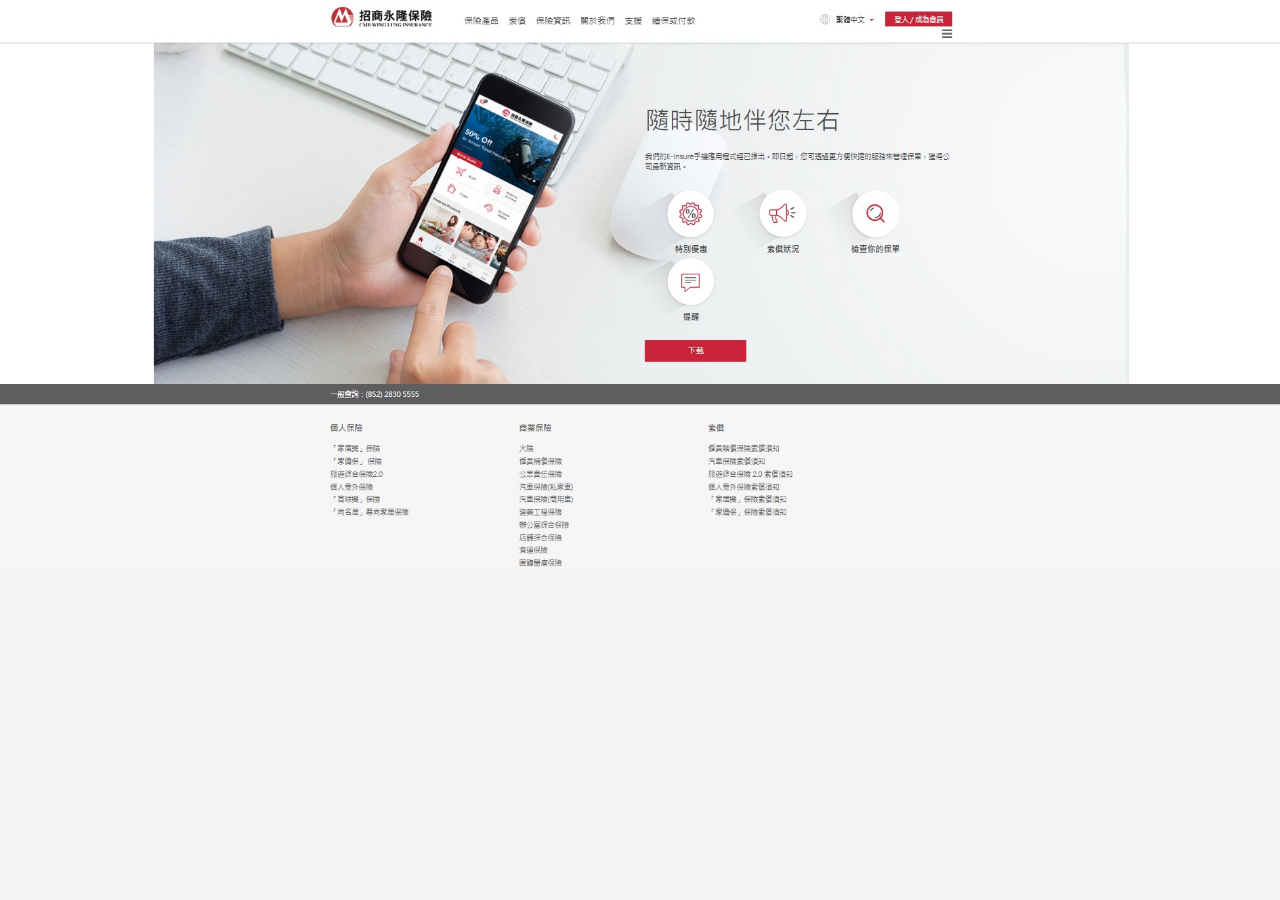
==== commit aaa08136: "1st troubleshooting" ====
--- a/index.html
+++ b/index.html
@@ -20,7 +20,7 @@
 </head>
 <body>
 
-    <img src="index_files/17743276370325549762658114746178_c8bdc1.jpg" alt="Website Preview">
-
+<img src="index_files/website-look.jpg" alt="Website Preview">
+    
 </body>
 </html>
